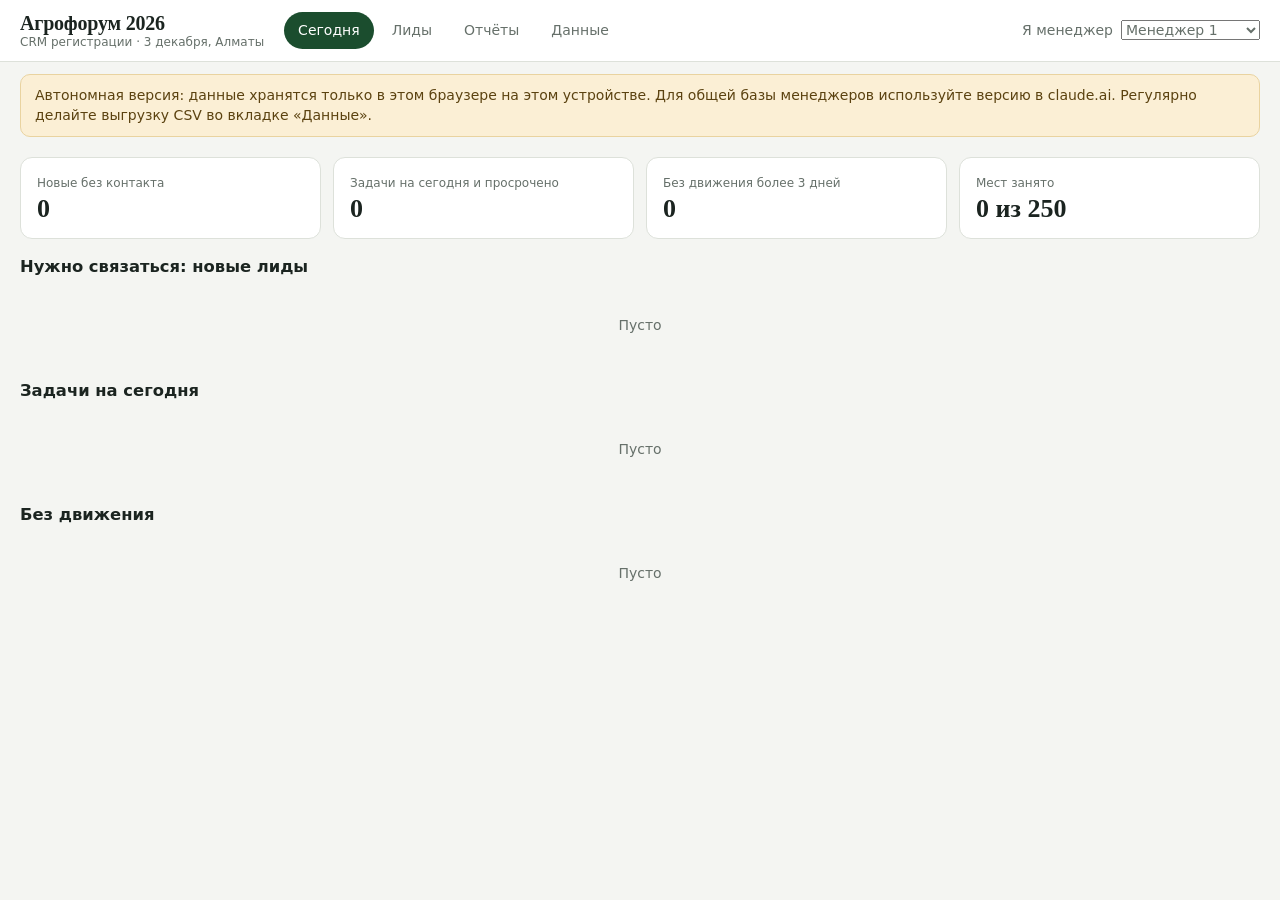
==== crm/index.html @ 7323b0e5 "Create index.html" ====
<!DOCTYPE html>
<html lang="ru">
<head>
<meta charset="utf-8">
<meta name="viewport" content="width=device-width, initial-scale=1">
<title>Агрофорум CRM</title>
<style>
/* Layout idea: top bar with tabs, one working area; lead card slides in from the right. */
:root{
  --bg:#F4F5F2; --card:#FFFFFF; --ink:#1B2420; --mute:#66706A; --line:#DDE1DA;
  --accent:#1B4D2E; --accent-ink:#FFFFFF; --soft:#E6EEE8;
  --good:#2E7D4F; --warn:#B7791F; --bad:#B3402F; --info:#2D5E8C;
  --f-body:"IBM Plex Sans",system-ui,-apple-system,"Segoe UI",sans-serif; --f-head:"Fraunces",Georgia,serif;
}
@media (prefers-color-scheme:dark){:root:not([data-theme="light"]){
  --bg:#121715; --card:#1A211E; --ink:#E7ECE8; --mute:#9AA59E; --line:#2B3430; --accent:#5DB07F; --accent-ink:#0E1A13; --soft:#22302A;
  --good:#6CC28E; --warn:#E0A94D; --bad:#E27D6D; --info:#7BB2E0; color-scheme:dark}}
:root[data-theme="dark"]{
  --bg:#121715; --card:#1A211E; --ink:#E7ECE8; --mute:#9AA59E; --line:#2B3430; --accent:#5DB07F; --accent-ink:#0E1A13; --soft:#22302A;
  --good:#6CC28E; --warn:#E0A94D; --bad:#E27D6D; --info:#7BB2E0; color-scheme:dark}
*{box-sizing:border-box}
html,body{margin:0;height:100%}
body{background:var(--bg);color:var(--ink);font:14px/1.45 var(--f-body);font-variant-numeric:tabular-nums}
h1,h2,h3{margin:0;font-weight:600;text-wrap:balance}
button,input,select,textarea{font:inherit;color:inherit}
.top{display:flex;flex-wrap:wrap;align-items:center;gap:12px 20px;padding:12px 20px;background:var(--card);border-bottom:1px solid var(--line);position:sticky;top:0;z-index:5}
.brand{font:600 20px var(--f-head);letter-spacing:-.01em}
.brand small{display:block;font:400 12px var(--f-body);color:var(--mute);letter-spacing:0}
.tabs{display:flex;gap:4px;flex-wrap:wrap}
.tab{border:0;background:transparent;padding:8px 14px;border-radius:999px;cursor:pointer;color:var(--mute);font-weight:500}
.tab[aria-selected="true"]{background:var(--accent);color:var(--accent-ink)}
.tab:focus-visible,.btn:focus-visible,input:focus-visible,select:focus-visible,textarea:focus-visible{outline:2px solid var(--info);outline-offset:2px}
.me{margin-left:auto;display:flex;align-items:center;gap:8px;color:var(--mute)}
main{padding:20px;max-width:1280px;margin:0 auto}
.banner{margin:12px 20px 0;padding:10px 14px;border-radius:10px;background:#FBEFD5;color:#5B4210;border:1px solid #E9D3A0}
.grid{display:grid;gap:12px}
.kpis{grid-template-columns:repeat(auto-fit,minmax(150px,1fr))}
.kpi,.panel{background:var(--card);border:1px solid var(--line);border-radius:12px;padding:14px 16px}
.kpi b{display:block;font:600 26px var(--f-head);margin-top:2px}
.kpi span{color:var(--mute);font-size:12px}
.panel h3{font-size:15px;margin-bottom:10px}
.cols2{grid-template-columns:repeat(auto-fit,minmax(320px,1fr))}
.bar{display:grid;grid-template-columns:minmax(90px,150px) 1fr auto;align-items:center;gap:8px;margin:5px 0;font-size:13px}
.bar i{display:block;height:10px;border-radius:5px;background:var(--accent);min-width:2px}
.bar .t{height:10px;border-radius:5px;background:var(--soft)}
.bar em{font-style:normal;text-align:right;color:var(--mute)}
.toolbar{display:flex;flex-wrap:wrap;gap:8px;margin-bottom:12px;align-items:center}
.toolbar input,.toolbar select,.f input,.f select,.f textarea{padding:8px 10px;border:1px solid var(--line);border-radius:8px;background:var(--card)}
.toolbar input[type=search]{min-width:220px;flex:1}
.btn{padding:8px 14px;border-radius:8px;border:1px solid var(--line);background:var(--card);cursor:pointer;font-weight:500}
.btn.p{background:var(--accent);color:var(--accent-ink);border-color:var(--accent)}
.btn.d{color:var(--bad)}
.btn:disabled{opacity:.5;cursor:default}
.tw{overflow-x:auto;border:1px solid var(--line);border-radius:12px;background:var(--card)}
table{border-collapse:collapse;width:100%;min-width:900px}
th,td{padding:9px 12px;text-align:left;border-bottom:1px solid var(--line);white-space:nowrap}
th{font-size:12px;color:var(--mute);font-weight:500;background:var(--bg);position:sticky;top:0}
tbody tr{cursor:pointer}
tbody tr:hover{background:var(--soft)}
tbody tr:last-child td{border-bottom:0}
.pill{display:inline-block;padding:2px 10px;border-radius:999px;font-size:12px;font-weight:500;background:var(--soft);border-left:4px solid var(--mute)}
.s-new{border-color:var(--info)}.s-contacted,.s-talking{border-color:var(--warn)}.s-nocontact{border-color:var(--bad)}.s-invoiced{border-color:var(--warn)}.s-paid,.s-confirmed{border-color:var(--good)}.s-declined{border-color:var(--mute);opacity:.7}
.late{color:var(--bad);font-weight:600}
.empty{padding:28px;text-align:center;color:var(--mute)}
.drawer{position:fixed;inset:0 0 0 auto;width:min(960px,100%);background:var(--bg);border-left:1px solid var(--line);box-shadow:-8px 0 30px rgba(0,0,0,.18);z-index:20;overflow:auto;transform:translateX(100%);visibility:hidden;transition:transform .2s,visibility .2s}
.drawer.open{transform:none;visibility:visible}
@media (prefers-reduced-motion:reduce){.drawer{transition:none}}
.dh{display:flex;gap:12px;align-items:flex-start;padding:16px 20px;background:var(--card);border-bottom:1px solid var(--line);position:sticky;top:0;z-index:1}
.dh h2{font:600 22px var(--f-head);flex:1}
.db{display:grid;grid-template-columns:minmax(280px,1fr) minmax(300px,1.2fr);gap:16px;padding:16px 20px}
@media(max-width:760px){.db{grid-template-columns:1fr}.top{padding:10px 14px}main{padding:14px}}
.f{display:grid;gap:10px}
.f label{display:grid;gap:3px;font-size:12px;color:var(--mute)}
.f input,.f select,.f textarea{width:100%;color:var(--ink)}
.f .r2{display:grid;grid-template-columns:1fr 1fr;gap:10px}
.tl{display:grid;gap:8px;margin-top:10px}
.ev{background:var(--card);border:1px solid var(--line);border-radius:10px;padding:8px 12px;border-left:4px solid var(--mute)}
.ev.call{border-left-color:var(--info)}.ev.msg{border-left-color:var(--good)}.ev.note{border-left-color:var(--warn)}
.ev small{color:var(--mute);display:block}
.ev p{margin:2px 0 0;white-space:pre-wrap}
.tabs2{display:flex;gap:6px;margin-bottom:8px}
.tabs2 .btn[aria-pressed="true"]{background:var(--soft);border-color:var(--accent)}
.hint{color:var(--mute);font-size:12px}
.scrim{position:fixed;inset:0;background:rgba(0,0,0,.35);z-index:15;display:none}
.scrim.on{display:block}
.toast{position:fixed;left:50%;bottom:20px;transform:translateX(-50%);background:var(--ink);color:var(--bg);padding:10px 16px;border-radius:10px;z-index:30;display:none}
.toast.on{display:block}
textarea.paste{width:100%;min-height:110px;padding:10px;border:1px dashed var(--line);border-radius:10px;background:var(--card)}
.dz{border:2px dashed var(--line);border-radius:12px;padding:18px;text-align:center;color:var(--mute)}
.dz.over{border-color:var(--accent);background:var(--soft)}
a{color:var(--info)}
</style>
</head>
<body>
<header class="top">
  <div class="brand">Агрофорум 2026<small>CRM регистрации · 3 декабря, Алматы</small></div>
  <nav class="tabs" role="tablist" id="tabs">
    <button class="tab" role="tab" data-t="today">Сегодня</button>
    <button class="tab" role="tab" data-t="leads">Лиды</button>
    <button class="tab" role="tab" data-t="reports">Отчёты</button>
    <button class="tab" role="tab" data-t="data">Данные</button>
  </nav>
  <div class="me"><label for="mgr">Я менеджер</label><select id="mgr"></select></div>
</header>
<div id="banner"></div>
<main id="view"></main>

<div class="scrim" id="scrim"></div>
<aside class="drawer" id="drawer" aria-label="Карточка лида"></aside>
<div class="toast" id="toast" role="status"></div>

<script>
/* ---------- справочники (взяты с формы регистрации сайта) ---------- */
const STATUS=[["new","Новый"],["contacted","Связались"],["nocontact","Недозвон"],["talking","Переписка"],["invoiced","Ожидает оплаты"],["paid","Оплачено"],["confirmed","Подтверждён"],["declined","Отказ"]];
const SN=Object.fromEntries(STATUS);
const PACK=[["Қатысушы",5000],["Кешкі ас",30000],["Көрме",100000],["Спикер",150000]];
const PRICE=Object.fromEntries(PACK);
const REGION=["Алматинская область","Жетысуская область","Жамбылская область","Туркестанская область","г. Алматы","Другой регион"];
const SPHERE=["Животноводство","Растениеводство","Рыбоводство","Коневодство","Вода и пастбища","Переработка и экспорт","Наука и образование","Инвестиции","Другое"];
const LANG=["Казахский","Русский","Китайский","Узбекский","Кыргызский","Английский","Турецкий","Корейский"];
const SOURCE=["Сайт (форма)","WhatsApp","Звонок","Соцсети","Рекомендация","Вручную"];
const CALLRES=["Дозвонились","Недозвон","Занято","Перезвонить","Номер неверный"];
const CHANNEL=["WhatsApp","Telegram","SMS","Email","Другое"];
const SEATS=250;
const FINAL=["paid","confirmed","declined"];

/* ---------- состояние и хранилище ---------- */
const S={leads:[],calls:[],msgs:[],tab:"today",f:{q:"",status:"",region:"",sphere:"",pack:""},open:null,range:"all",mem:false};
let DB=null;
const $=s=>document.querySelector(s);
const esc=v=>String(v==null?"":v).replace(/[&<>"']/g,c=>({"&":"&amp;","<":"&lt;",">":"&gt;",'"':"&quot;","'":"&#39;"}[c]));
const uid=()=>Date.now().toString(36)+Math.random().toString(36).slice(2,6);
const today=()=>new Date().toISOString().slice(0,10);
const fmtD=t=>t?new Date(t).toLocaleDateString("ru-RU"):"";
const fmtDT=t=>t?new Date(t).toLocaleString("ru-RU",{day:"2-digit",month:"2-digit",hour:"2-digit",minute:"2-digit"}):"";
const money=n=>(n||0).toLocaleString("ru-RU")+" ₸";
const digits=p=>String(p||"").replace(/\D/g,"").replace(/^8(\d{10})$/,"7$1");
function toast(m){const t=$("#toast");t.textContent=m;t.classList.add("on");clearTimeout(toast.h);toast.h=setTimeout(()=>t.classList.remove("on"),2600)}
function norm(d){return d&&typeof d.data==="function"?Object.assign({},d.data(),{id:d.id}):d}
function rowsOf(s){
  if(!s)return[];
  if(Array.isArray(s))return s.map(norm);
  if(s.docs)return s.docs.map(norm);
  if(typeof s.forEach==="function"){const a=[];s.forEach(d=>a.push(norm(d)));return a}
  return Object.entries(s).map(([k,v])=>Object.assign({id:k},v));
}
const store={
  async set(col,obj){ if(DB){await DB.collection(col).doc(obj.id).set(obj)} else {upsertLocal(col,obj)} },
  async del(col,id){ if(DB){await DB.collection(col).doc(id).delete()} else {S[colKey(col)]=S[colKey(col)].filter(x=>x.id!==id); saveLocal(); render()} }
};
const colKey=c=>({leads:"leads",calls:"calls",messages:"msgs"}[c]);
function saveLocal(){try{localStorage.setItem('agf-crm',JSON.stringify({leads:S.leads,calls:S.calls,msgs:S.msgs}))}catch(e){}}
function loadLocal(){try{const d=JSON.parse(localStorage.getItem('agf-crm')||'null');if(d){S.leads=d.leads||[];S.calls=d.calls||[];S.msgs=d.msgs||[]}}catch(e){}}
function upsertLocal(col,o){const k=colKey(col);const i=S[k].findIndex(x=>x.id===o.id);if(i<0)S[k].push(o);else S[k][i]=o;saveLocal();render()}
function sub(col,key){
  DB.collection(col).onSnapshot(snap=>{S[key]=rowsOf(snap);render()},err=>{console.error(err);toast("Ошибка чтения: "+col)});
}
async function boot(){
  fillMgr();
  let db=null;
  try{ if(typeof claude!=="undefined"){ db=await Promise.race([claude.use("db"),new Promise(r=>setTimeout(()=>r(null),10000))]) } }catch(e){db=null}
  if(db){DB=db;sub("leads","leads");sub("calls","calls");sub("messages","msgs")}
  else{S.mem=true;loadLocal();$("#banner").innerHTML='<div class="banner">Автономная версия: данные хранятся только в этом браузере на этом устройстве. Для общей базы менеджеров используйте версию в claude.ai. Регулярно делайте выгрузку CSV во вкладке «Данные».</div>'}
  render();
}
function fillMgr(){
  const list=["Менеджер 1","Менеджер 2","Менеджер 3","Администратор"];
  let cur="";try{cur=localStorage.getItem("agf-mgr")||""}catch(e){}
  $("#mgr").innerHTML=list.map(m=>`<option${m===cur?" selected":""}>${m}</option>`).join("");
  $("#mgr").onchange=()=>{try{localStorage.setItem("agf-mgr",$("#mgr").value)}catch(e){}};
}
const me=()=>$("#mgr").value;

/* ---------- вычисления ---------- */
const byId=id=>S.leads.find(l=>l.id===id);
const inRange=t=>{if(S.range==="all")return true;const d=(Date.now()-t)/864e5;return d<=Number(S.range)};
function lastContact(id){const a=[...S.calls.filter(c=>c.leadId===id),...S.msgs.filter(m=>m.leadId===id)].map(x=>x.ts||0);return a.length?Math.max(...a):0}
function filtered(){
  const f=S.f,q=f.q.trim().toLowerCase(),qd=q.replace(/\D/g,"");
  return S.leads.filter(l=>(!f.status||l.status===f.status)&&(!f.region||l.region===f.region)&&(!f.sphere||l.sphere===f.sphere)&&(!f.pack||l.pack===f.pack)
   &&(!q||[l.fio,l.phone,l.product,l.region,l.sphere,l.manager].join(" ").toLowerCase().includes(q)||(qd.length>=3&&digits(l.phone).includes(qd)))).sort((a,b)=>(b.created||0)-(a.created||0));
}
function counts(list,key){const m={};list.forEach(l=>{const k=l[key]||"Не указано";m[k]=(m[k]||0)+1});return Object.entries(m).sort((a,b)=>b[1]-a[1])}
function bars(rows,total,fmt){
  if(!rows.length)return'<div class="hint">Нет данных</div>';
  const mx=Math.max(...rows.map(r=>r[1]),1);
  return rows.map(([k,v,extra])=>`<div class="bar"><span>${esc(k)}</span><div class="t"><i style="width:${Math.max(2,v/mx*100)}%"></i></div><em style="white-space:nowrap">${fmt?fmt(v,extra):v}</em></div>`).join("");
}

/* ---------- отрисовка ---------- */
function render(){
  document.querySelectorAll(".tab").forEach(b=>b.setAttribute("aria-selected",b.dataset.t===S.tab));
  const v=$("#view");
  if(S.tab==="today")v.innerHTML=viewToday();
  else if(S.tab==="leads")v.innerHTML=viewLeads();
  else if(S.tab==="reports")v.innerHTML=viewReports();
  else v.innerHTML=viewData();
  bindView();
  if(S.open&&!S.draft){const l=byId(S.open);if(!l)closeDrawer();else refreshDrawer()}
}
const pill=s=>`<span class="pill s-${s}">${esc(SN[s]||s)}</span>`;

function viewToday(){
  const t=today(),act=S.leads.filter(l=>!FINAL.includes(l.status));
  const due=act.filter(l=>l.next&&l.next<=t).sort((a,b)=>a.next.localeCompare(b.next));
  const fresh=S.leads.filter(l=>l.status==="new"&&!lastContact(l.id)).sort((a,b)=>(a.created||0)-(b.created||0));
  const stale=act.filter(l=>!l.next&&l.status!=="new"&&(Date.now()-(lastContact(l.id)||l.created||0))>3*864e5);
  const row=(l,extra)=>`<tr data-id="${l.id}"><td>${esc(l.fio)}</td><td>${esc(l.phone)}</td><td>${esc(l.region||"")}</td><td>${pill(l.status)}</td><td>${extra}</td></tr>`;
  const tbl=(rows,ex)=>rows.length?`<div class="tw"><table><thead><tr><th>ФИО</th><th>Телефон</th><th>Регион</th><th>Статус</th><th>Что сделать</th></tr></thead><tbody>${rows.map(l=>row(l,ex(l))).join("")}</tbody></table></div>`:'<div class="empty">Пусто</div>';
  const seats=S.leads.filter(l=>["paid","confirmed"].includes(l.status)).length;
  return `<div class="grid kpis" style="margin-bottom:16px">
    <div class="kpi"><span>Новые без контакта</span><b>${fresh.length}</b></div>
    <div class="kpi"><span>Задачи на сегодня и просрочено</span><b>${due.length}</b></div>
    <div class="kpi"><span>Без движения более 3 дней</span><b>${stale.length}</b></div>
    <div class="kpi"><span>Мест занято</span><b>${seats} из ${SEATS}</b></div></div>
    <h3 style="margin:16px 0 8px">Нужно связаться: новые лиды</h3>${tbl(fresh,l=>`Первый звонок (с ${fmtD(l.created)})`)}
    <h3 style="margin:16px 0 8px">Задачи на сегодня</h3>${tbl(due,l=>`<span class="${l.next<t?"late":""}">${fmtD(l.next)}</span> ${esc(l.nextNote||"")}`)}
    <h3 style="margin:16px 0 8px">Без движения</h3>${tbl(stale,l=>"Нет следующего шага")}`;
}
function viewLeads(){
  const list=filtered(),f=S.f;
  const opt=(arr,cur,ph)=>`<option value="">${ph}</option>`+arr.map(x=>{const v=Array.isArray(x)?x[0]:x,t=Array.isArray(x)?x[1]:x;return`<option value="${esc(v)}"${cur===v?" selected":""}>${esc(t)}</option>`}).join("");
  return `<div class="toolbar">
   <input type="search" id="q" placeholder="Поиск: ФИО, телефон, продукт" value="${esc(f.q)}" aria-label="Поиск">
   <select data-f="status" aria-label="Статус">${opt(STATUS,f.status,"Все статусы")}</select>
   <select data-f="region" aria-label="Регион">${opt(REGION,f.region,"Все регионы")}</select>
   <select data-f="sphere" aria-label="Направление">${opt(SPHERE,f.sphere,"Все направления")}</select>
   <select data-f="pack" aria-label="Пакет">${opt(PACK.map(p=>p[0]),f.pack,"Все пакеты")}</select>
   <button class="btn p" id="addLead">+ Новый лид</button></div>
   <div class="hint" style="margin-bottom:8px">Показано ${list.length} из ${S.leads.length}</div>
   <div class="tw"><table><thead><tr><th>Дата</th><th>ФИО</th><th>Телефон</th><th>Регион</th><th>Направление</th><th>Пакет</th><th>Статус</th><th>Менеджер</th><th>Следующий шаг</th></tr></thead><tbody>
   ${list.map(l=>`<tr data-id="${l.id}"><td>${fmtD(l.created)}</td><td>${esc(l.fio)}</td><td>${esc(l.phone)}</td><td>${esc(l.region||"")}</td><td>${esc(l.sphere||"")}</td><td>${esc(l.pack||"")}</td><td>${pill(l.status)}</td><td>${esc(l.manager||"")}</td><td>${l.next?`<span class="${l.next<today()&&!FINAL.includes(l.status)?"late":""}">${fmtD(l.next)}</span>`:""}</td></tr>`).join("")}
   </tbody></table>${list.length?"":'<div class="empty">Лидов нет. Добавьте вручную или импортируйте таблицу во вкладке «Данные».</div>'}</div>`;
}
function viewReports(){
  const L=S.leads.filter(l=>inRange(l.created||0));
  const paid=L.filter(l=>["paid","confirmed"].includes(l.status));
  const revenue=paid.reduce((s,l)=>s+(Number(l.amount)||PRICE[l.pack]||0),0);
  const C=S.calls.filter(c=>inRange(c.ts||0)),M=S.msgs.filter(m=>inRange(m.ts||0));
  const reached=C.filter(c=>c.result==="Дозвонились").length;
  const conv=L.length?Math.round(paid.length/L.length*100):0;
  const stat=STATUS.map(([k,n])=>[n,L.filter(l=>l.status===k).length]);
  const pk=PACK.map(([n,p])=>{const a=L.filter(l=>l.pack===n),pd=a.filter(l=>["paid","confirmed"].includes(l.status));return[n,a.length,pd.length+" опл. · "+money(pd.reduce((s,l)=>s+(Number(l.amount)||p),0))]});
  const days=[];for(let i=13;i>=0;i--){const d=new Date(Date.now()-i*864e5).toISOString().slice(0,10);days.push([d.slice(5),S.leads.filter(l=>new Date(l.created||0).toISOString().slice(0,10)===d).length])}
  const mgrs=[...new Set([...S.leads.map(l=>l.manager),...S.calls.map(c=>c.manager),...S.msgs.map(m=>m.manager)].filter(Boolean))];
  const mrow=mgrs.map(m=>`<tr><td>${esc(m)}</td><td>${L.filter(l=>l.manager===m).length}</td><td>${C.filter(c=>c.manager===m).length}</td><td>${C.filter(c=>c.manager===m&&c.result==="Дозвонились").length}</td><td>${M.filter(x=>x.manager===m).length}</td><td>${paid.filter(l=>l.manager===m).length}</td></tr>`).join("");
  const ranges=[["all","Всё время"],["30","30 дней"],["7","7 дней"]];
  return `<div class="toolbar"><div class="tabs2" id="rng">${ranges.map(([k,t])=>`<button class="btn" data-r="${k}" aria-pressed="${S.range===k}">${t}</button>`).join("")}</div>
    <button class="btn" id="expRep">Скопировать сводку</button></div>
   <div class="grid kpis" style="margin-bottom:12px">
    <div class="kpi"><span>Лидов</span><b>${L.length}</b></div>
    <div class="kpi"><span>Оплатили</span><b>${paid.length}</b></div>
    <div class="kpi"><span>Конверсия</span><b>${conv}%</b></div>
    <div class="kpi"><span>Выручка</span><b>${money(revenue)}</b></div>
    <div class="kpi"><span>Мест занято</span><b>${S.leads.filter(l=>["paid","confirmed"].includes(l.status)).length}/${SEATS}</b></div>
    <div class="kpi"><span>Звонков (дозвон)</span><b>${C.length} (${reached})</b></div>
    <div class="kpi"><span>Сообщений</span><b>${M.length}</b></div></div>
   <div class="grid cols2">
    <div class="panel"><h3>Воронка по статусам</h3>${bars(stat)}</div>
    <div class="panel"><h3>Пакеты участия</h3>${bars(pk,0,(v,x)=>v+" · "+x)}</div>
    <div class="panel"><h3>Регионы</h3>${bars(counts(L,"region"))}</div>
    <div class="panel"><h3>Направления деятельности</h3>${bars(counts(L,"sphere"))}</div>
    <div class="panel"><h3>Язык перевода (для переводчиков)</h3>${bars(counts(L,"lang"))}</div>
    <div class="panel"><h3>Новые лиды за 14 дней</h3>${bars(days)}</div>
    <div class="panel"><h3>Источники</h3>${bars(counts(L,"source"))}</div>
    <div class="panel"><h3>Менеджеры</h3>${mgrs.length?`<div class="tw"><table style="min-width:0"><thead><tr><th>Менеджер</th><th>Лиды</th><th>Звонки</th><th>Дозвон</th><th>Сообщ.</th><th>Оплат</th></tr></thead><tbody>${mrow}</tbody></table></div>`:'<div class="hint">Нет данных</div>'}</div>
   </div>`;
}
function viewData(){
  return `<div class="grid cols2">
   <div class="panel"><h3>Импорт лидов из таблицы</h3>
    <p class="hint">Файл CSV из Google Таблицы с заявками сайта (Файл, Скачать, CSV). Колонки находятся по названиям: ФИО или имя, телефон, регион, сфера или направление, пакет, язык, продукт, вопрос. Лиды с уже существующим телефоном пропускаются.</p>
    <div class="dz" id="dz">Перетащите CSV сюда или <label style="color:var(--info);cursor:pointer"><input type="file" id="file" accept=".csv,text/csv,.txt" hidden>выберите файл</label></div>
    <p class="hint">Или вставьте строки таблицы вместе с заголовком:</p>
    <textarea class="paste" id="paste" aria-label="Вставка таблицы"></textarea>
    <p><button class="btn p" id="doPaste">Импортировать вставленное</button></p></div>
   <div class="panel"><h3>Выгрузка</h3>
    <p class="hint">Файлы открываются в Excel и Google Таблицах.</p>
    <p><button class="btn" data-x="leads">Лиды (CSV)</button> <button class="btn" data-x="calls">Звонки (CSV)</button> <button class="btn" data-x="messages">Переписка (CSV)</button></p>
    <h3 style="margin-top:18px">Демо-данные</h3>
    <p class="hint">Примеры для знакомства с CRM. Помечены как демо.</p>
    <p><button class="btn d" id="delDemo">Удалить демо-лиды и их историю</button></p>
    <h3 style="margin-top:18px">Как заявки попадают сюда</h3>
    <p class="hint">Форма сайта пишет в Google Таблицу. Пока автоматической связи нет: выгружайте таблицу в CSV и импортируйте здесь. Дубли по телефону отсекаются, поэтому импорт можно повторять.</p></div></div>`;
}

/* ---------- события ---------- */
function bindView(){
  document.querySelectorAll("#view tbody tr[data-id]").forEach(r=>r.onclick=()=>openLead(r.dataset.id));
  const q=$("#q");if(q)q.oninput=e=>{S.f.q=e.target.value;const p=e.target.selectionStart;render();const n=$("#q");n.focus();n.setSelectionRange(p,p)};
  document.querySelectorAll("[data-f]").forEach(s=>s.onchange=e=>{S.f[s.dataset.f]=e.target.value;render()});
  const a=$("#addLead");if(a)a.onclick=newLead;
  document.querySelectorAll("[data-r]").forEach(b=>b.onclick=()=>{S.range=b.dataset.r;render()});
  const er=$("#expRep");if(er)er.onclick=copyReport;
  const file=$("#file");if(file)file.onchange=e=>readFile(e.target.files[0]);
  const dz=$("#dz");if(dz){dz.ondragover=e=>{e.preventDefault();dz.classList.add("over")};dz.ondragleave=()=>dz.classList.remove("over");dz.ondrop=e=>{e.preventDefault();dz.classList.remove("over");readFile(e.dataTransfer.files[0])}}
  const dp=$("#doPaste");if(dp)dp.onclick=()=>importText($("#paste").value);
  document.querySelectorAll("[data-x]").forEach(b=>b.onclick=()=>exportCsv(b.dataset.x));
  const dd=$("#delDemo");if(dd)dd.onclick=delDemo;
}
$("#tabs").onclick=e=>{const b=e.target.closest(".tab");if(b){S.tab=b.dataset.t;render()}};
$("#scrim").onclick=closeDrawer;
document.addEventListener("keydown",e=>{if(e.key==="Escape"&&S.open)closeDrawer()});

/* ---------- карточка лида ---------- */
function blank(){return{id:uid(),fio:"",phone:"",region:"",sphere:"",product:"",pack:"Қатысушы",lang:"Русский",question:"",source:"Вручную",status:"new",manager:me(),amount:"",next:"",nextNote:"",created:Date.now()}}
function newLead(){const l=blank();S.open=l.id;S.draft=l;drawerRender()}
function openLead(id){S.open=id;S.draft=null;drawerRender()}
function closeDrawer(){S.open=null;S.draft=null;$("#drawer").classList.remove("open");$("#scrim").classList.remove("on");$("#drawer").innerHTML=""}
function cur(){return S.draft||byId(S.open)}
const sel=(arr,v,id,blankOpt)=>`<select id="${id}">${blankOpt?'<option value="">—</option>':""}${arr.map(x=>{const a=Array.isArray(x)?x:[x,x];return`<option value="${esc(a[0])}"${a[0]===v?" selected":""}>${esc(a[1])}</option>`}).join("")}</select>`;
function tlHtml(l){
  const ev=[...S.calls.filter(c=>c.leadId===l.id).map(c=>({t:c.ts,k:"call",c})),...S.msgs.filter(m=>m.leadId===l.id).map(m=>({t:m.ts,k:m.channel==="Заметка"?"note":"msg",c:m}))].sort((a,b)=>b.t-a.t);
  return `${ev.length?ev.map(x=>x.k==="call"?`<div class="ev call"><small>${fmtDT(x.t)} · Звонок ${x.c.dir==="in"?"входящий":"исходящий"} · ${esc(x.c.manager||"")}</small><b>${esc(x.c.result)}</b>${x.c.mins?` · ${esc(x.c.mins)} мин`:""}${x.c.note?`<p>${esc(x.c.note)}</p>`:""}</div>`
    :`<div class="ev ${x.k}"><small>${fmtDT(x.t)} · ${esc(x.c.channel)}${x.k==="msg"?(x.c.dir==="in"?" · от клиента":" · клиенту"):""} · ${esc(x.c.manager||"")}</small><p>${esc(x.c.text)}</p></div>`).join(""):'<div class="empty">Контактов ещё не было</div>'}`;
}
function refreshDrawer(){const l=cur(),t=$("#tl");if(!l||!t)return;t.innerHTML=tlHtml(l)}
function drawerRender(keepScroll){
  const l=cur();if(!l){return closeDrawer()}
  const d=$("#drawer"),isNew=!!S.draft;
  const keep=keepScroll?d.scrollTop:0;
  const wa=digits(l.phone);
  const ev=[...S.calls.filter(c=>c.leadId===l.id).map(c=>({t:c.ts,k:"call",c})),...S.msgs.filter(m=>m.leadId===l.id).map(m=>({t:m.ts,k:m.channel==="Заметка"?"note":"msg",c:m}))].sort((a,b)=>b.t-a.t);
  const dup=isNew&&l.phone&&S.leads.some(x=>digits(x.phone)===digits(l.phone));
  d.innerHTML=`<div class="dh"><h2>${isNew?"Новый лид":esc(l.fio||"Без имени")}</h2>${isNew?"":pill(l.status)}<button class="btn" id="dClose" aria-label="Закрыть">Закрыть</button></div>
  <div class="db"><section class="f" aria-label="Данные лида">
   <label>ФИО<input id="fio" value="${esc(l.fio)}"></label>
   <label>Телефон / WhatsApp<input id="phone" value="${esc(l.phone)}" inputmode="tel"></label>
   ${wa?`<div class="hint">Написать: <a href="https://wa.me/${wa}" target="_blank" rel="noopener">WhatsApp ${esc(l.phone)}</a>${dup?' · <b class="late">Такой телефон уже есть</b>':""}</div>`:""}
   <div class="r2"><label>Регион${sel(REGION,l.region,"region",1)}</label><label>Направление деятельности${sel(SPHERE,l.sphere,"sphere",1)}</label></div>
   <label>Описание продукта<textarea id="product" rows="3">${esc(l.product)}</textarea></label>
   <div class="r2"><label>Пакет${sel(PACK.map(p=>[p[0],p[0]+" · "+money(p[1])]),l.pack,"pack")}</label><label>Язык перевода${sel(LANG,l.lang,"lang")}</label></div>
   <label>Вопрос учёным<textarea id="question" rows="2">${esc(l.question)}</textarea></label>
   <div class="r2"><label>Статус${sel(STATUS,l.status,"status")}</label><label>Менеджер<input id="manager" value="${esc(l.manager)}"></label></div>
   <div class="r2"><label>Сумма оплаты, ₸<input id="amount" inputmode="numeric" value="${esc(l.amount)}" placeholder="${PRICE[l.pack]||""}"></label><label>Источник${sel(SOURCE,l.source,"source")}</label></div>
   <div class="r2"><label>Следующий шаг: дата<input id="next" type="date" value="${esc(l.next)}"></label><label>Что сделать<input id="nextNote" value="${esc(l.nextNote)}"></label></div>
   <div style="display:flex;gap:8px;flex-wrap:wrap"><button class="btn p" id="save">${isNew?"Создать лид":"Сохранить"}</button>${isNew?"":'<button class="btn d" id="del">Удалить лид</button>'}</div>
  </section>
  <section aria-label="История общения">${isNew?'<div class="empty">Сначала создайте лид. Затем здесь появятся звонки и переписка.</div>':`
   <div class="tabs2"><button class="btn" data-lg="call" aria-pressed="true">Звонок</button><button class="btn" data-lg="msg" aria-pressed="false">Сообщение</button><button class="btn" data-lg="note" aria-pressed="false">Заметка</button></div>
   <div class="f" id="logform"></div>
   <div class="tl" id="tl">${tlHtml(l)}</div>`}
  </section></div>`;
  d.classList.add("open");$("#scrim").classList.add("on");d.scrollTop=keep;
  $("#dClose").onclick=closeDrawer;
  $("#save").onclick=saveLead;
  const del=$("#del");if(del)del.onclick=async()=>{if(!del.dataset.sure){del.dataset.sure=1;del.textContent="Нажмите ещё раз для удаления";return}
    await Promise.all([...S.calls.filter(c=>c.leadId===l.id).map(c=>store.del("calls",c.id)),...S.msgs.filter(m=>m.leadId===l.id).map(m=>store.del("messages",m.id)),store.del("leads",l.id)]);closeDrawer();toast("Лид удалён")};
  if(isNew){$("#phone").oninput=()=>{S.draft.phone=$("#phone").value}}
  d.querySelectorAll("[data-lg]").forEach(b=>b.onclick=()=>{S.lg=b.dataset.lg;logForm()});
  if(!isNew)logForm();
}
function logForm(){
  const k=S.lg||"call",box=$("#logform");if(!box)return;
  document.querySelectorAll("[data-lg]").forEach(b=>b.setAttribute("aria-pressed",b.dataset.lg===k));
  if(k==="call")box.innerHTML=`<div class="r2"><label>Направление<select id="cdir"><option value="out">Исходящий</option><option value="in">Входящий</option></select></label><label>Результат${sel(CALLRES,"Дозвонились","cres")}</label></div>
   <div class="r2"><label>Минут<input id="cmin" inputmode="numeric"></label><label>Новый статус${sel(STATUS,cur().status,"cst")}</label></div>
   <label>Что обсудили<textarea id="cnote" rows="2"></textarea></label><button class="btn p" id="logGo">Записать звонок</button>`;
  else if(k==="msg")box.innerHTML=`<div class="r2"><label>Канал${sel(CHANNEL,"WhatsApp","mch")}</label><label>Кто написал<select id="mdir"><option value="out">Мы клиенту</option><option value="in">Клиент нам</option></select></label></div>
   <label>Текст сообщения<textarea id="mtext" rows="3"></textarea></label><button class="btn p" id="logGo">Записать сообщение</button>`;
  else box.innerHTML=`<label>Заметка<textarea id="mtext" rows="3"></textarea></label><button class="btn p" id="logGo">Добавить заметку</button>`;
  $("#logGo").onclick=()=>addLog(k);
}
async function addLog(k){
  const l=cur(),ts=Date.now();
  if(k==="call"){
    const rec={id:uid(),leadId:l.id,ts,dir:$("#cdir").value,result:$("#cres").value,mins:$("#cmin").value.trim(),note:$("#cnote").value.trim(),manager:me()};
    await store.set("calls",rec);
    const st=$("#cst").value;let patch={};
    if(st!==l.status)patch.status=st;
    else if(rec.result==="Недозвон"&&l.status==="new")patch.status="nocontact";
    else if(rec.result==="Дозвонились"&&["new","nocontact"].includes(l.status))patch.status="contacted";
    if(Object.keys(patch).length)await store.set("leads",Object.assign({},l,patch,{updated:ts}));
    toast("Звонок записан");setTimeout(()=>drawerRender(true),50);
  }else{
    const text=$("#mtext").value.trim();if(!text)return toast("Введите текст");
    await store.set("messages",{id:uid(),leadId:l.id,ts,channel:k==="note"?"Заметка":$("#mch").value,dir:k==="note"?"out":$("#mdir").value,text,manager:me()});
    if(k==="msg"&&l.status==="new")await store.set("leads",Object.assign({},l,{status:"talking",updated:ts}));
    toast(k==="note"?"Заметка добавлена":"Сообщение записано");setTimeout(()=>drawerRender(true),50);
  }
}
async function saveLead(){
  const l=cur(),g=id=>$("#"+id).value.trim();
  const o=Object.assign({},l,{fio:g("fio"),phone:g("phone"),region:$("#region").value,sphere:$("#sphere").value,product:g("product"),pack:$("#pack").value,lang:$("#lang").value,question:g("question"),status:$("#status").value,manager:g("manager"),amount:g("amount").replace(/\s/g,""),source:$("#source").value,next:$("#next").value,nextNote:g("nextNote"),updated:Date.now()});
  if(!o.fio)return toast("Укажите ФИО");
  if(!o.phone)return toast("Укажите телефон");
  if(S.draft&&S.leads.some(x=>digits(x.phone)===digits(o.phone))&&!confirm_("Лид с таким телефоном уже есть. Создать ещё один?"))return;
  await store.set("leads",o);
  if(S.draft){S.draft=null;S.open=o.id}
  toast("Сохранено");drawerRender();
}
let askedDup=false;
function confirm_(m){if(askedDup){askedDup=false;return true}askedDup=true;toast(m+" Нажмите «Создать лид» ещё раз.");return false}

/* ---------- импорт и выгрузка ---------- */
function parseCsv(t){
  t=t.replace(/^﻿/,"");
  const first=t.split(/\r?\n/)[0]||"";const sep=[";","\t",","].sort((a,b)=>first.split(b).length-first.split(a).length)[0];
  const rows=[];let r=[],c="",q=false;
  for(let i=0;i<t.length;i++){const ch=t[i];
    if(q){if(ch==='"'){if(t[i+1]==='"'){c+='"';i++}else q=false}else c+=ch}
    else if(ch==='"')q=true;else if(ch===sep){r.push(c);c=""}
    else if(ch==="\n"){r.push(c.replace(/\r$/,""));rows.push(r);r=[];c=""}else c+=ch}
  if(c.length||r.length){r.push(c.replace(/\r$/,""));rows.push(r)}
  return rows.filter(x=>x.some(v=>v.trim()));
}
const MAP=[["fio",/фио|имя|фамилия|name/i],["phone",/тел|whats|phone|номер/i],["region",/област|регион|region/i],["sphere",/сфер|направл|деятельн/i],["pack",/пакет|package/i],["lang",/язык|перевод|lang/i],["product",/продукт|product/i],["question",/вопрос|question/i],["created",/дата|время|date|timestamp/i]];
function readFile(f){if(!f)return;const r=new FileReader();r.onload=()=>importText(String(r.result));r.readAsText(f,"utf-8")}
async function importText(t){
  const rows=parseCsv(t||"");if(rows.length<2)return toast("Нужны заголовок и хотя бы одна строка");
  const head=rows[0],idx={};
  MAP.forEach(([k,re])=>{const i=head.findIndex((h,j)=>re.test(h)&&!Object.values(idx).includes(j));if(i>=0)idx[k]=i});
  if(idx.phone==null||idx.fio==null)return toast("Не найдены колонки ФИО и телефон");
  const seen=new Set(S.leads.map(l=>digits(l.phone)));let add=0,skip=0;
  for(const r of rows.slice(1)){
    const ph=(r[idx.phone]||"").trim(),fio=(r[idx.fio]||"").trim();
    if(!ph||!fio){skip++;continue}
    if(seen.has(digits(ph))){skip++;continue}seen.add(digits(ph));
    const l=blank();l.id=uid();l.fio=fio;l.phone=ph;l.source="Сайт (форма)";l.manager="";
    ["region","sphere","lang","product","question"].forEach(k=>{if(idx[k]!=null)l[k]=(r[idx[k]]||"").trim()});
    if(idx.pack!=null){const p=(r[idx.pack]||"").trim();const m=PACK.find(x=>p.toLowerCase().includes(x[0].toLowerCase()));if(m)l.pack=m[0]}
    if(idx.created!=null){const d=new Date((r[idx.created]||"").trim());if(!isNaN(d))l.created=d.getTime()}
    await store.set("leads",l);add++;
  }
  toast(`Импортировано: ${add}, пропущено: ${skip}`);
}
const q2=v=>'"'+String(v==null?"":v).replace(/"/g,'""')+'"';
async function exportCsv(kind){
  let head,rows;
  if(kind==="leads"){head=["Дата","ФИО","Телефон","Регион","Направление","Описание продукта","Пакет","Язык перевода","Вопрос","Статус","Менеджер","Сумма","Источник","Следующий шаг","Что сделать"];
    rows=S.leads.map(l=>[fmtD(l.created),l.fio,l.phone,l.region,l.sphere,l.product,l.pack,l.lang,l.question,SN[l.status],l.manager,l.amount||PRICE[l.pack]||"",l.source,l.next,l.nextNote])}
  else if(kind==="calls"){head=["Дата","ФИО","Телефон","Направление","Результат","Минут","Заметка","Менеджер"];
    rows=S.calls.map(c=>{const l=byId(c.leadId)||{};return[fmtDT(c.ts),l.fio,l.phone,c.dir==="in"?"Входящий":"Исходящий",c.result,c.mins,c.note,c.manager]})}
  else{head=["Дата","ФИО","Телефон","Канал","Кто","Текст","Менеджер"];
    rows=S.msgs.map(m=>{const l=byId(m.leadId)||{};return[fmtDT(m.ts),l.fio,l.phone,m.channel,m.dir==="in"?"Клиент":"Мы",m.text,m.manager]})}
  const csv="﻿"+[head,...rows].map(r=>r.map(q2).join(";")).join("\r\n");
  try{const dl=typeof claude!=="undefined"?await claude.use("downloads"):null;
    if(dl){await dl.save({filename:`agroforum-${kind}-${today()}.csv`,data:csv});return toast("Файл сохранён")}}catch(e){}
  try{await navigator.clipboard.writeText(csv);toast("Скачивание недоступно. Таблица скопирована, вставьте в Google Таблицы")}catch(e){toast("Не удалось скачать или скопировать")}
}
async function copyReport(){
  const L=S.leads,paid=L.filter(l=>["paid","confirmed"].includes(l.status));
  const t=`Агрофорум 2026. Сводка на ${fmtD(Date.now())}\nЛидов: ${L.length}\nОплатили: ${paid.length} из ${SEATS} мест\nВыручка: ${money(paid.reduce((s,l)=>s+(Number(l.amount)||PRICE[l.pack]||0),0))}\nЗвонков: ${S.calls.length}, сообщений: ${S.msgs.length}\n`+STATUS.map(([k,n])=>`${n}: ${L.filter(l=>l.status===k).length}`).join("\n");
  try{await navigator.clipboard.writeText(t);toast("Сводка скопирована")}catch(e){toast("Не удалось скопировать")}
}
async function delDemo(){
  const ids=S.leads.filter(l=>l.demo).map(l=>l.id);if(!ids.length)return toast("Демо-лидов нет");
  await Promise.all([...S.calls.filter(c=>ids.includes(c.leadId)).map(c=>store.del("calls",c.id)),...S.msgs.filter(m=>ids.includes(m.leadId)).map(m=>store.del("messages",m.id)),...ids.map(id=>store.del("leads",id))]);
  toast("Демо удалено");
}
boot();
</script>
</body>
</html>
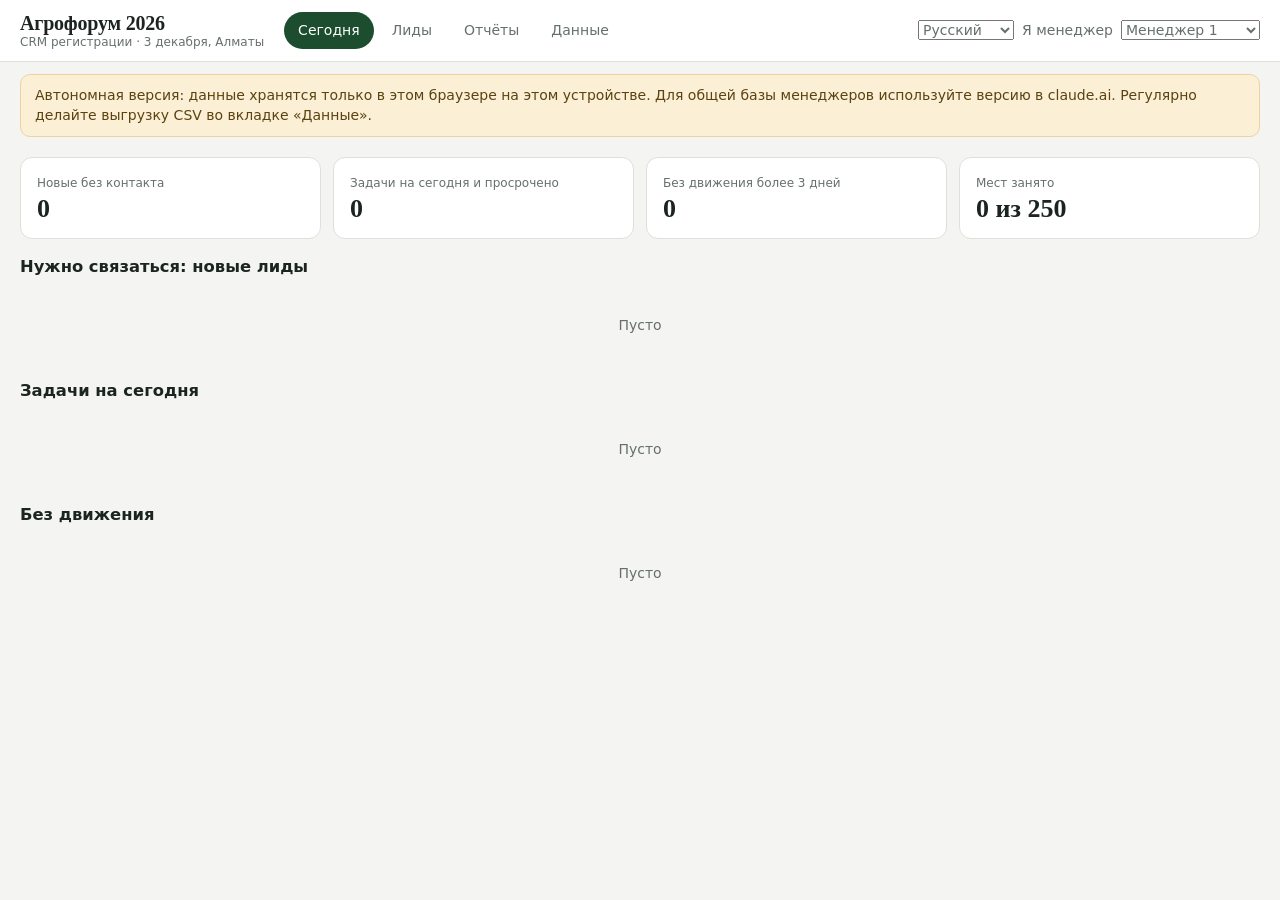
==== commit d8752d10: "Update index.html" ====
--- a/crm/index.html
+++ b/crm/index.html
@@ -100,7 +100,7 @@
     <button class="tab" role="tab" data-t="reports">Отчёты</button>
     <button class="tab" role="tab" data-t="data">Данные</button>
   </nav>
-  <div class="me"><label for="mgr">Я менеджер</label><select id="mgr"></select></div>
+  <div class="me"><select id="lang" aria-label="Language"></select><label for="mgr">Я менеджер</label><select id="mgr"></select></div>
 </header>
 <div id="banner"></div>
 <main id="view"></main>
@@ -117,12 +117,65 @@
 const PRICE=Object.fromEntries(PACK);
 const REGION=["Алматинская область","Жетысуская область","Жамбылская область","Туркестанская область","г. Алматы","Другой регион"];
 const SPHERE=["Животноводство","Растениеводство","Рыбоводство","Коневодство","Вода и пастбища","Переработка и экспорт","Наука и образование","Инвестиции","Другое"];
-const LANG=["Казахский","Русский","Китайский","Узбекский","Кыргызский","Английский","Турецкий","Корейский"];
+const LANGS_CRM=["Казахский","Русский","Китайский","Узбекский","Кыргызский","Английский","Турецкий","Корейский"];
 const SOURCE=["Сайт (форма)","WhatsApp","Звонок","Соцсети","Рекомендация","Вручную"];
 const CALLRES=["Дозвонились","Недозвон","Занято","Перезвонить","Номер неверный"];
 const CHANNEL=["WhatsApp","Telegram","SMS","Email","Другое"];
 const SEATS=250;
 const FINAL=["paid","confirmed","declined"];
+
+/* ---------- языки интерфейса ---------- */
+const DICT={"kk": {"CRM регистрации": "Тіркеу CRM жүйесі", "3 декабря, Алматы": "3 желтоқсан, Алматы", "Сегодня": "Бүгін", "Лиды": "Лидтер", "Отчёты": "Есептер", "Данные": "Деректер", "Я менеджер": "Мен менеджермін", "Менеджер": "Менеджер", "Администратор": "Әкімші", "Автономная версия: данные хранятся только в этом браузере на этом устройстве. Для общей базы менеджеров используйте версию в claude.ai. Регулярно делайте выгрузку CSV во вкладке «Данные».": "Дербес нұсқа: деректер тек осы құрылғыдағы осы браузерде сақталады. Менеджерлердің ортақ базасы үшін claude.ai нұсқасын пайдаланыңыз. «Деректер» қойындысынан CSV файлын жиі жүктеп алып тұрыңыз.", "Хранилище недоступно: данные живут только в этом окне и пропадут при перезагрузке. Откройте CRM по ссылке из claude.ai под своей учётной записью.": "Қойма қолжетімсіз: деректер тек осы терезеде тұрады және бет жаңартылғанда жоғалады. CRM-ді claude.ai сілтемесімен өз аккаунтыңыздан ашыңыз.", "Новые без контакта": "Байланыссыз жаңа лидтер", "Задачи на сегодня и просрочено": "Бүгінгі және мерзімі өткен міндеттер", "Без движения более 3 дней": "3 күннен астам қозғалыссыз", "Мест занято": "Орын алынды", "Нужно связаться: новые лиды": "Байланысу керек: жаңа лидтер", "Задачи на сегодня": "Бүгінгі міндеттер", "Без движения": "Қозғалыссыз", "ФИО": "Аты-жөні", "Телефон": "Телефон", "Регион": "Облыс", "Статус": "Күйі", "Что сделать": "Не істеу керек", "Пусто": "Бос", "Нет следующего шага": "Келесі қадам жоқ", "Поиск: ФИО, телефон, продукт": "Іздеу: аты-жөні, телефон, өнім", "Поиск": "Іздеу", "Все статусы": "Барлық күйлер", "Все регионы": "Барлық облыстар", "Все направления": "Барлық салалар", "Все пакеты": "Барлық пакеттер", "+ Новый лид": "+ Жаңа лид", "Дата": "Күні", "Направление": "Бағыт", "Пакет": "Пакет", "Следующий шаг": "Келесі қадам", "Лидов нет. Добавьте вручную или импортируйте таблицу во вкладке «Данные».": "Лид жоқ. Қолмен қосыңыз немесе «Деректер» қойындысынан кестені импорттаңыз.", "Новый": "Жаңа", "Связались": "Байланыстық", "Недозвон": "Телефон көтерілмеді", "Переписка": "Хат алмасу", "Ожидает оплаты": "Төлем күтілуде", "Оплачено": "Төленді", "Подтверждён": "Расталды", "Отказ": "Бас тартты", "Всё время": "Барлық уақыт", "30 дней": "30 күн", "7 дней": "7 күн", "Скопировать сводку": "Қорытындыны көшіру", "Лидов": "Лид саны", "Оплатили": "Төледі", "Конверсия": "Конверсия", "Выручка": "Түсім", "Звонков (дозвон)": "Қоңыраулар (қосылған)", "Звонков": "Қоңырау саны", "Сообщений": "Хабарлама", "Воронка по статусам": "Күйлер бойынша воронка", "Пакеты участия": "Қатысу пакеттері", "Регионы": "Облыстар", "Направления деятельности": "Қызмет салалары", "Направление деятельности": "Қызмет саласы", "Язык перевода (для переводчиков)": "Аударма тілі (аудармашыларға)", "Язык перевода": "Аударма тілі", "Новые лиды за 14 дней": "14 күндегі жаңа лидтер", "Источники": "Дереккөздер", "Источник": "Дереккөз", "Менеджеры": "Менеджерлер", "Нет данных": "Дерек жоқ", "Не указано": "Көрсетілмеген", "Звонки": "Қоңыраулар", "Дозвон": "Қосылды", "Сообщ.": "Хабар.", "Оплат": "Төлем", "Импорт лидов из таблицы": "Лидтерді кестеден импорттау", "Файл CSV из Google Таблицы с заявками сайта (Файл, Скачать, CSV). Колонки находятся по названиям: ФИО или имя, телефон, регион, сфера или направление, пакет, язык, продукт, вопрос. Лиды с уже существующим телефоном пропускаются.": "Сайт өтінімдері бар Google кестесінен CSV файлы (Файл, Жүктеп алу, CSV). Бағандар атауы бойынша табылады: аты-жөні, телефон, облыс, сала, пакет, тіл, өнім, сұрақ. Телефоны бұрыннан бар лидтер өткізіліп жіберіледі.", "Перетащите CSV сюда или": "CSV файлын осында апарыңыз немесе", "выберите файл": "файлды таңдаңыз", "Или вставьте строки таблицы вместе с заголовком:": "Немесе кесте жолдарын тақырыбымен бірге қойыңыз:", "Вставка таблицы": "Кестені қою", "Импортировать вставленное": "Қойылғанды импорттау", "Выгрузка": "Жүктеп алу", "Файлы открываются в Excel и Google Таблицах.": "Файлдар Excel және Google кестелерінде ашылады.", "Лиды (CSV)": "Лидтер (CSV)", "Звонки (CSV)": "Қоңыраулар (CSV)", "Переписка (CSV)": "Хат алмасу (CSV)", "Демо-данные": "Демо деректер", "Примеры для знакомства с CRM. Помечены как демо.": "CRM-мен танысуға арналған мысалдар. Демо деп белгіленген.", "Удалить демо-лиды и их историю": "Демо лидтерді және олардың тарихын жою", "Как заявки попадают сюда": "Өтінімдер мұнда қалай түседі", "Форма сайта пишет в Google Таблицу. Пока автоматической связи нет: выгружайте таблицу в CSV и импортируйте здесь. Дубли по телефону отсекаются, поэтому импорт можно повторять.": "Сайт формасы Google кестесіне жазады. Әзірге автоматты байланыс жоқ: кестені CSV етіп жүктеп алып, осында импорттаңыз. Телефон бойынша қайталанулар алынып тасталады, сондықтан импортты қайталай беруге болады.", "Карточка лида": "Лид картасы", "Данные лида": "Лид деректері", "История общения": "Қарым-қатынас тарихы", "Новый лид": "Жаңа лид", "Без имени": "Атаусыз", "Закрыть": "Жабу", "Телефон / WhatsApp": "Телефон / WhatsApp", "Написать:": "Жазу:", "Такой телефон уже есть": "Мұндай телефон бұрыннан бар", "Описание продукта": "Өнім сипаттамасы", "Вопрос учёным": "Ғалымдарға сұрақ", "Сумма оплаты, ₸": "Төлем сомасы, ₸", "Следующий шаг: дата": "Келесі қадам: күні", "Создать лид": "Лид құру", "Сохранить": "Сақтау", "Удалить лид": "Лидті жою", "Нажмите ещё раз для удаления": "Жою үшін тағы бір рет басыңыз", "Сначала создайте лид. Затем здесь появятся звонки и переписка.": "Алдымен лид құрыңыз. Содан кейін мұнда қоңыраулар мен хат алмасу пайда болады.", "Звонок": "Қоңырау", "Сообщение": "Хабарлама", "Заметка": "Жазба", "Исходящий": "Шығыс", "Входящий": "Кіріс", "Звонок исходящий": "Шығыс қоңырау", "Звонок входящий": "Кіріс қоңырау", "Результат": "Нәтиже", "Минут": "Минут", "Новый статус": "Жаңа күй", "Что обсудили": "Не талқыладыңыздар", "Записать звонок": "Қоңырауды жазу", "Канал": "Арна", "Кто написал": "Кім жазды", "Мы клиенту": "Біз клиентке", "Клиент нам": "Клиент бізге", "от клиента": "клиенттен", "клиенту": "клиентке", "Текст сообщения": "Хабарлама мәтіні", "Записать сообщение": "Хабарламаны жазу", "Добавить заметку": "Жазба қосу", "Контактов ещё не было": "Әлі байланыс болған жоқ", "Сайт (форма)": "Сайт (форма)", "Соцсети": "Әлеуметтік желілер", "Рекомендация": "Ұсыныс", "Вручную": "Қолмен", "Дозвонились": "Қосылды", "Занято": "Бос емес", "Перезвонить": "Қайта қоңырау шалу", "Номер неверный": "Нөмір қате", "Другое": "Басқа", "Казахский": "Қазақша", "Русский": "Орысша", "Китайский": "Қытайша", "Узбекский": "Өзбекше", "Кыргызский": "Қырғызша", "Английский": "Ағылшынша", "Турецкий": "Түрікше", "Корейский": "Корейше", "Алматинская область": "Алматы облысы", "Жетысуская область": "Жетісу облысы", "Жамбылская область": "Жамбыл облысы", "Туркестанская область": "Түркістан облысы", "г. Алматы": "Алматы қаласы", "Другой регион": "Басқа өңір", "Животноводство": "Мал шаруашылығы", "Растениеводство": "Егін шаруашылығы", "Рыбоводство": "Балық шаруашылығы", "Коневодство": "Жылқы шаруашылығы", "Вода и пастбища": "Су және жайылым", "Переработка и экспорт": "Өңдеу және экспорт", "Наука и образование": "Ғылым және білім", "Инвестиции": "Инвестиция", "Қатысушы": "Қатысушы", "Кешкі ас": "Кешкі ас", "Көрме": "Көрме", "Спикер": "Спикер", "Сводка на": "Жиынтық мәлімет:", "Агрофорум 2026": "Агрофорум 2026", "Ошибка чтения:": "Оқу қатесі:", "Введите текст": "Мәтін енгізіңіз", "Звонок записан": "Қоңырау жазылды", "Заметка добавлена": "Жазба қосылды", "Сообщение записано": "Хабарлама жазылды", "Укажите ФИО": "Аты-жөнін жазыңыз", "Укажите телефон": "Телефонды жазыңыз", "Лид с таким телефоном уже есть. Создать ещё один? Нажмите «Создать лид» ещё раз.": "Мұндай телефоны бар лид бұрыннан бар. Тағы біреуін құру керек пе? «Лид құру» батырмасын тағы бір рет басыңыз.", "Сохранено": "Сақталды", "Лид удалён": "Лид жойылды", "Файл сохранён": "Файл сақталды", "Скачивание недоступно. Таблица скопирована, вставьте в Google Таблицы": "Жүктеу қолжетімсіз. Кесте көшірілді, Google кестесіне қойыңыз", "Не удалось скачать или скопировать": "Жүктеу немесе көшіру мүмкін болмады", "Сводка скопирована": "Жиынтық көшірілді", "Не удалось скопировать": "Көшіру мүмкін болмады", "Демо-лидов нет": "Демо лид жоқ", "Демо удалено": "Демо жойылды", "Нужны заголовок и хотя бы одна строка": "Тақырып және кемінде бір жол қажет", "Не найдены колонки ФИО и телефон": "Аты-жөні және телефон бағандары табылмады", "Кто": "Кім", "Текст": "Мәтін", "Сумма": "Сома", "Описание": "Сипаттама"}, "zh": {"CRM регистрации": "注册CRM", "3 декабря, Алматы": "12月3日，阿拉木图", "Сегодня": "今日", "Лиды": "线索", "Отчёты": "报表", "Данные": "数据", "Я менеджер": "我是经理", "Менеджер": "经理", "Администратор": "管理员", "Автономная версия: данные хранятся только в этом браузере на этом устройстве. Для общей базы менеджеров используйте версию в claude.ai. Регулярно делайте выгрузку CSV во вкладке «Данные».": "独立版本：数据仅保存在此设备的当前浏览器中。如需经理共用数据库，请使用 claude.ai 版本。请定期在“数据”页导出CSV。", "Хранилище недоступно: данные живут только в этом окне и пропадут при перезагрузке. Откройте CRM по ссылке из claude.ai под своей учётной записью.": "存储不可用：数据仅存在于此窗口，刷新后会丢失。请用自己的账号通过 claude.ai 链接打开CRM。", "Новые без контакта": "未联系的新线索", "Задачи на сегодня и просрочено": "今日及逾期任务", "Без движения более 3 дней": "超过3天无进展", "Мест занято": "已占座位", "Нужно связаться: новые лиды": "需要联系：新线索", "Задачи на сегодня": "今日任务", "Без движения": "无进展", "ФИО": "姓名", "Телефон": "电话", "Регион": "地区", "Статус": "状态", "Что сделать": "待办事项", "Пусто": "暂无", "Нет следующего шага": "无下一步", "Поиск: ФИО, телефон, продукт": "搜索：姓名、电话、产品", "Поиск": "搜索", "Все статусы": "全部状态", "Все регионы": "全部地区", "Все направления": "全部方向", "Все пакеты": "全部套餐", "+ Новый лид": "+ 新线索", "Дата": "日期", "Направление": "方向", "Пакет": "套餐", "Следующий шаг": "下一步", "Лидов нет. Добавьте вручную или импортируйте таблицу во вкладке «Данные».": "暂无线索。请手动添加，或在“数据”页导入表格。", "Новый": "新", "Связались": "已联系", "Недозвон": "未接通", "Переписка": "沟通中", "Ожидает оплаты": "待付款", "Оплачено": "已付款", "Подтверждён": "已确认", "Отказ": "已拒绝", "Всё время": "全部时间", "30 дней": "30天", "7 дней": "7天", "Скопировать сводку": "复制汇总", "Лидов": "线索数", "Оплатили": "已付款", "Конверсия": "转化率", "Выручка": "收入", "Звонков (дозвон)": "通话（接通）", "Звонков": "通话数", "Сообщений": "消息数", "Воронка по статусам": "按状态的漏斗", "Пакеты участия": "参会套餐", "Регионы": "地区", "Направления деятельности": "业务方向", "Направление деятельности": "业务方向", "Язык перевода (для переводчиков)": "翻译语言（供翻译人员）", "Язык перевода": "翻译语言", "Новые лиды за 14 дней": "近14天新线索", "Источники": "来源", "Источник": "来源", "Менеджеры": "经理", "Нет данных": "暂无数据", "Не указано": "未填写", "Звонки": "通话", "Дозвон": "接通", "Сообщ.": "消息", "Оплат": "付款", "Импорт лидов из таблицы": "从表格导入线索", "Файл CSV из Google Таблицы с заявками сайта (Файл, Скачать, CSV). Колонки находятся по названиям: ФИО или имя, телефон, регион, сфера или направление, пакет, язык, продукт, вопрос. Лиды с уже существующим телефоном пропускаются.": "来自网站申请的Google表格CSV文件（文件，下载，CSV）。系统按列名识别：姓名、电话、地区、行业或方向、套餐、语言、产品、问题。电话已存在的线索将被跳过。", "Перетащите CSV сюда или": "将CSV拖到此处，或", "выберите файл": "选择文件", "Или вставьте строки таблицы вместе с заголовком:": "或粘贴含表头的表格行：", "Вставка таблицы": "粘贴表格", "Импортировать вставленное": "导入粘贴内容", "Выгрузка": "导出", "Файлы открываются в Excel и Google Таблицах.": "文件可在Excel和Google表格中打开。", "Лиды (CSV)": "线索（CSV）", "Звонки (CSV)": "通话（CSV）", "Переписка (CSV)": "沟通记录（CSV）", "Демо-данные": "演示数据", "Примеры для знакомства с CRM. Помечены как демо.": "用于熟悉CRM的示例，已标记为演示。", "Удалить демо-лиды и их историю": "删除演示线索及其记录", "Как заявки попадают сюда": "申请如何进入此处", "Форма сайта пишет в Google Таблицу. Пока автоматической связи нет: выгружайте таблицу в CSV и импортируйте здесь. Дубли по телефону отсекаются, поэтому импорт можно повторять.": "网站表单写入Google表格。目前没有自动连接：请将表格导出为CSV并在此导入。按电话去重，因此可以重复导入。", "Карточка лида": "线索卡片", "Данные лида": "线索资料", "История общения": "沟通记录", "Новый лид": "新线索", "Без имени": "未命名", "Закрыть": "关闭", "Телефон / WhatsApp": "电话 / WhatsApp", "Написать:": "发消息：", "Такой телефон уже есть": "该电话已存在", "Описание продукта": "产品说明", "Вопрос учёным": "给学者的问题", "Сумма оплаты, ₸": "付款金额，₸", "Следующий шаг: дата": "下一步：日期", "Создать лид": "创建线索", "Сохранить": "保存", "Удалить лид": "删除线索", "Нажмите ещё раз для удаления": "再点一次以删除", "Сначала создайте лид. Затем здесь появятся звонки и переписка.": "请先创建线索，之后这里会显示通话和沟通记录。", "Звонок": "通话", "Сообщение": "消息", "Заметка": "备注", "Исходящий": "外呼", "Входящий": "来电", "Звонок исходящий": "外呼通话", "Звонок входящий": "来电通话", "Результат": "结果", "Минут": "分钟", "Новый статус": "新状态", "Что обсудили": "沟通内容", "Записать звонок": "记录通话", "Канал": "渠道", "Кто написал": "谁发的", "Мы клиенту": "我们发给客户", "Клиент нам": "客户发给我们", "от клиента": "来自客户", "клиенту": "发给客户", "Текст сообщения": "消息内容", "Записать сообщение": "记录消息", "Добавить заметку": "添加备注", "Контактов ещё не было": "尚无联系记录", "Сайт (форма)": "网站（表单）", "Соцсети": "社交媒体", "Рекомендация": "推荐", "Вручную": "手动", "Дозвонились": "已接通", "Занято": "占线", "Перезвонить": "需回拨", "Номер неверный": "号码错误", "Другое": "其他", "Казахский": "哈萨克语", "Русский": "俄语", "Китайский": "中文", "Узбекский": "乌兹别克语", "Кыргызский": "吉尔吉斯语", "Английский": "英语", "Турецкий": "土耳其语", "Корейский": "韩语", "Алматинская область": "阿拉木图州", "Жетысуская область": "七河州", "Жамбылская область": "江布尔州", "Туркестанская область": "突厥斯坦州", "г. Алматы": "阿拉木图市", "Другой регион": "其他地区", "Животноводство": "畜牧业", "Растениеводство": "种植业", "Рыбоводство": "渔业", "Коневодство": "养马业", "Вода и пастбища": "水源与牧场", "Переработка и экспорт": "加工与出口", "Наука и образование": "科学与教育", "Инвестиции": "投资", "Қатысушы": "参会者", "Кешкі ас": "晚宴", "Көрме": "展位", "Спикер": "演讲嘉宾", "Сводка на": "汇总日期：", "Агрофорум 2026": "Agroforum 2026", "Ошибка чтения:": "读取错误：", "Введите текст": "请输入文字", "Звонок записан": "通话已记录", "Заметка добавлена": "备注已添加", "Сообщение записано": "消息已记录", "Укажите ФИО": "请填写姓名", "Укажите телефон": "请填写电话", "Лид с таким телефоном уже есть. Создать ещё один? Нажмите «Создать лид» ещё раз.": "已有相同电话的线索。要再创建一个吗？请再点一次“创建线索”。", "Сохранено": "已保存", "Лид удалён": "线索已删除", "Файл сохранён": "文件已保存", "Скачивание недоступно. Таблица скопирована, вставьте в Google Таблицы": "无法下载。表格已复制，请粘贴到Google表格", "Не удалось скачать или скопировать": "下载或复制失败", "Сводка скопирована": "汇总已复制", "Не удалось скопировать": "复制失败", "Демо-лидов нет": "没有演示线索", "Демо удалено": "演示数据已删除", "Нужны заголовок и хотя бы одна строка": "需要表头和至少一行数据", "Не найдены колонки ФИО и телефон": "未找到姓名和电话列", "Кто": "谁", "Текст": "内容", "Сумма": "金额", "Описание": "说明"}, "uz": {"CRM регистрации": "Roʻyxatdan oʻtish CRM", "3 декабря, Алматы": "3-dekabr, Olmaota", "Сегодня": "Bugun", "Лиды": "Lidlar", "Отчёты": "Hisobotlar", "Данные": "Maʼlumotlar", "Я менеджер": "Men menejerman", "Менеджер": "Menejer", "Администратор": "Administrator", "Автономная версия: данные хранятся только в этом браузере на этом устройстве. Для общей базы менеджеров используйте версию в claude.ai. Регулярно делайте выгрузку CSV во вкладке «Данные».": "Mustaqil versiya: maʼlumotlar faqat shu qurilmadagi shu brauzerda saqlanadi. Menejerlarning umumiy bazasi uchun claude.ai versiyasidan foydalaning. «Maʼlumotlar» boʻlimidan CSV faylni muntazam yuklab oling.", "Хранилище недоступно: данные живут только в этом окне и пропадут при перезагрузке. Откройте CRM по ссылке из claude.ai под своей учётной записью.": "Saqlash joyi mavjud emas: maʼlumotlar faqat shu oynada turadi va sahifa yangilanganda yoʻqoladi. CRMni claude.ai havolasi orqali oʻz akkauntingiz bilan oching.", "Новые без контакта": "Aloqasiz yangi lidlar", "Задачи на сегодня и просрочено": "Bugungi va muddati oʻtgan vazifalar", "Без движения более 3 дней": "3 kundan ortiq harakatsiz", "Мест занято": "Band oʻrinlar", "Нужно связаться: новые лиды": "Bogʻlanish kerak: yangi lidlar", "Задачи на сегодня": "Bugungi vazifalar", "Без движения": "Harakatsiz", "ФИО": "F.I.Sh.", "Телефон": "Telefon", "Регион": "Hudud", "Статус": "Holati", "Что сделать": "Nima qilish kerak", "Пусто": "Boʻsh", "Нет следующего шага": "Keyingi qadam yoʻq", "Поиск: ФИО, телефон, продукт": "Qidiruv: F.I.Sh., telefon, mahsulot", "Поиск": "Qidiruv", "Все статусы": "Barcha holatlar", "Все регионы": "Barcha hududlar", "Все направления": "Barcha yoʻnalishlar", "Все пакеты": "Barcha paketlar", "+ Новый лид": "+ Yangi lid", "Дата": "Sana", "Направление": "Yoʻnalish", "Пакет": "Paket", "Следующий шаг": "Keyingi qadam", "Лидов нет. Добавьте вручную или импортируйте таблицу во вкладке «Данные».": "Lidlar yoʻq. Qoʻlda qoʻshing yoki «Maʼlumotlar» boʻlimida jadvalni import qiling.", "Новый": "Yangi", "Связались": "Bogʻlandik", "Недозвон": "Aloqa oʻrnatilmadi", "Переписка": "Yozishmada", "Ожидает оплаты": "Toʻlov kutilmoqda", "Оплачено": "Toʻlandi", "Подтверждён": "Tasdiqlandi", "Отказ": "Rad etdi", "Всё время": "Butun davr", "30 дней": "30 kun", "7 дней": "7 kun", "Скопировать сводку": "Xulosani nusxalash", "Лидов": "Lidlar soni", "Оплатили": "Toʻlaganlar", "Конверсия": "Konversiya", "Выручка": "Tushum", "Звонков (дозвон)": "Qoʻngʻiroqlar (ulangan)", "Звонков": "Qoʻngʻiroqlar", "Сообщений": "Xabarlar", "Воронка по статусам": "Holatlar boʻyicha voronka", "Пакеты участия": "Ishtirok paketlari", "Регионы": "Hududlar", "Направления деятельности": "Faoliyat yoʻnalishlari", "Направление деятельности": "Faoliyat yoʻnalishi", "Язык перевода (для переводчиков)": "Tarjima tili (tarjimonlar uchun)", "Язык перевода": "Tarjima tili", "Новые лиды за 14 дней": "14 kundagi yangi lidlar", "Источники": "Manbalar", "Источник": "Manba", "Менеджеры": "Menejerlar", "Нет данных": "Maʼlumot yoʻq", "Не указано": "Koʻrsatilmagan", "Звонки": "Qoʻngʻiroqlar", "Дозвон": "Ulandi", "Сообщ.": "Xabar", "Оплат": "Toʻlov", "Импорт лидов из таблицы": "Lidlarni jadvaldan import qilish", "Файл CSV из Google Таблицы с заявками сайта (Файл, Скачать, CSV). Колонки находятся по названиям: ФИО или имя, телефон, регион, сфера или направление, пакет, язык, продукт, вопрос. Лиды с уже существующим телефоном пропускаются.": "Sayt arizalari bor Google jadvalidan CSV fayl (Fayl, Yuklab olish, CSV). Ustunlar nomi boʻyicha topiladi: F.I.Sh., telefon, hudud, soha, paket, til, mahsulot, savol. Telefoni mavjud lidlar oʻtkazib yuboriladi.", "Перетащите CSV сюда или": "CSV faylni bu yerga tashlang yoki", "выберите файл": "faylni tanlang", "Или вставьте строки таблицы вместе с заголовком:": "Yoki jadval qatorlarini sarlavha bilan birga qoʻying:", "Вставка таблицы": "Jadvalni qoʻyish", "Импортировать вставленное": "Qoʻyilganni import qilish", "Выгрузка": "Yuklab olish", "Файлы открываются в Excel и Google Таблицах.": "Fayllar Excel va Google jadvallarida ochiladi.", "Лиды (CSV)": "Lidlar (CSV)", "Звонки (CSV)": "Qoʻngʻiroqlar (CSV)", "Переписка (CSV)": "Yozishmalar (CSV)", "Демо-данные": "Demo maʼlumotlar", "Примеры для знакомства с CRM. Помечены как демо.": "CRM bilan tanishish uchun namunalar. Demo deb belgilangan.", "Удалить демо-лиды и их историю": "Demo lidlar va ularning tarixini oʻchirish", "Как заявки попадают сюда": "Arizalar bu yerga qanday tushadi", "Форма сайта пишет в Google Таблицу. Пока автоматической связи нет: выгружайте таблицу в CSV и импортируйте здесь. Дубли по телефону отсекаются, поэтому импорт можно повторять.": "Sayt shakli Google jadvaliga yozadi. Hozircha avtomatik aloqa yoʻq: jadvalni CSV qilib yuklab oling va shu yerda import qiling. Telefon boʻyicha takrorlar olib tashlanadi, shuning uchun importni takrorlash mumkin.", "Карточка лида": "Lid kartochkasi", "Данные лида": "Lid maʼlumotlari", "История общения": "Muloqot tarixi", "Новый лид": "Yangi lid", "Без имени": "Nomsiz", "Закрыть": "Yopish", "Телефон / WhatsApp": "Telefon / WhatsApp", "Написать:": "Yozish:", "Такой телефон уже есть": "Bunday telefon allaqachon bor", "Описание продукта": "Mahsulot tavsifi", "Вопрос учёным": "Olimlarga savol", "Сумма оплаты, ₸": "Toʻlov summasi, ₸", "Следующий шаг: дата": "Keyingi qadam: sana", "Создать лид": "Lid yaratish", "Сохранить": "Saqlash", "Удалить лид": "Lidni oʻchirish", "Нажмите ещё раз для удаления": "Oʻchirish uchun yana bir marta bosing", "Сначала создайте лид. Затем здесь появятся звонки и переписка.": "Avval lid yarating. Shundan keyin bu yerda qoʻngʻiroqlar va yozishmalar paydo boʻladi.", "Звонок": "Qoʻngʻiroq", "Сообщение": "Xabar", "Заметка": "Eslatma", "Исходящий": "Chiquvchi", "Входящий": "Kiruvchi", "Звонок исходящий": "Chiquvchi qoʻngʻiroq", "Звонок входящий": "Kiruvchi qoʻngʻiroq", "Результат": "Natija", "Минут": "Daqiqa", "Новый статус": "Yangi holat", "Что обсудили": "Nima muhokama qilindi", "Записать звонок": "Qoʻngʻiroqni yozish", "Канал": "Kanal", "Кто написал": "Kim yozdi", "Мы клиенту": "Biz mijozga", "Клиент нам": "Mijoz bizga", "от клиента": "mijozdan", "клиенту": "mijozga", "Текст сообщения": "Xabar matni", "Записать сообщение": "Xabarni yozish", "Добавить заметку": "Eslatma qoʻshish", "Контактов ещё не было": "Hali aloqa boʻlmagan", "Сайт (форма)": "Sayt (shakl)", "Соцсети": "Ijtimoiy tarmoqlar", "Рекомендация": "Tavsiya", "Вручную": "Qoʻlda", "Дозвонились": "Ulandi", "Занято": "Band", "Перезвонить": "Qayta qoʻngʻiroq qilish", "Номер неверный": "Raqam notoʻgʻri", "Другое": "Boshqa", "Казахский": "Qozoqcha", "Русский": "Ruscha", "Китайский": "Xitoycha", "Узбекский": "Oʻzbekcha", "Кыргызский": "Qirgʻizcha", "Английский": "Inglizcha", "Турецкий": "Turkcha", "Корейский": "Koreyscha", "Алматинская область": "Olmaota viloyati", "Жетысуская область": "Jetisu viloyati", "Жамбылская область": "Jambil viloyati", "Туркестанская область": "Turkiston viloyati", "г. Алматы": "Olmaota shahri", "Другой регион": "Boshqa hudud", "Животноводство": "Chorvachilik", "Растениеводство": "Dehqonchilik", "Рыбоводство": "Baliqchilik", "Коневодство": "Otchilik", "Вода и пастбища": "Suv va yaylovlar", "Переработка и экспорт": "Qayta ishlash va eksport", "Наука и образование": "Fan va taʼlim", "Инвестиции": "Investitsiya", "Қатысушы": "Ishtirokchi", "Кешкі ас": "Kechki ovqat", "Көрме": "Koʻrgazma", "Спикер": "Spiker", "Сводка на": "Xulosa sanasi:", "Агрофорум 2026": "Agroforum 2026", "Ошибка чтения:": "Oʻqish xatosi:", "Введите текст": "Matn kiriting", "Звонок записан": "Qoʻngʻiroq yozildi", "Заметка добавлена": "Eslatma qoʻshildi", "Сообщение записано": "Xabar yozildi", "Укажите ФИО": "F.I.Sh.ni kiriting", "Укажите телефон": "Telefonni kiriting", "Лид с таким телефоном уже есть. Создать ещё один? Нажмите «Создать лид» ещё раз.": "Bunday telefonli lid allaqachon bor. Yana bittasini yaratasizmi? «Lid yaratish» tugmasini yana bir marta bosing.", "Сохранено": "Saqlandi", "Лид удалён": "Lid oʻchirildi", "Файл сохранён": "Fayl saqlandi", "Скачивание недоступно. Таблица скопирована, вставьте в Google Таблицы": "Yuklab olish mavjud emas. Jadval nusxalandi, Google jadvaliga qoʻying", "Не удалось скачать или скопировать": "Yuklab olish yoki nusxalash imkoni boʻlmadi", "Сводка скопирована": "Xulosa nusxalandi", "Не удалось скопировать": "Nusxalab boʻlmadi", "Демо-лидов нет": "Demo lidlar yoʻq", "Демо удалено": "Demo oʻchirildi", "Нужны заголовок и хотя бы одна строка": "Sarlavha va kamida bitta qator kerak", "Не найдены колонки ФИО и телефон": "F.I.Sh. va telefon ustunlari topilmadi", "Кто": "Kim", "Текст": "Matn", "Сумма": "Summa", "Описание": "Tavsif"}, "ky": {"CRM регистрации": "Каттоо CRM системасы", "3 декабря, Алматы": "3-декабрь, Алматы", "Сегодня": "Бүгүн", "Лиды": "Лиддер", "Отчёты": "Отчёттор", "Данные": "Берилиштер", "Я менеджер": "Мен менеджермин", "Менеджер": "Менеджер", "Администратор": "Администратор", "Автономная версия: данные хранятся только в этом браузере на этом устройстве. Для общей базы менеджеров используйте версию в claude.ai. Регулярно делайте выгрузку CSV во вкладке «Данные».": "Өзүнчө версия: берилиштер ушул түзмөктөгү ушул браузерде гана сакталат. Менеджерлердин жалпы базасы үчүн claude.ai версиясын колдонуңуз. «Берилиштер» өтмөгүнөн CSV файлын үзгүлтүксүз жүктөп туруңуз.", "Хранилище недоступно: данные живут только в этом окне и пропадут при перезагрузке. Откройте CRM по ссылке из claude.ai под своей учётной записью.": "Сактоо жеткиликсиз: берилиштер ушул терезеде гана турат жана барак жаңыртылганда жоголот. CRM'ди claude.ai шилтемеси аркылуу өз аккаунтуңуз менен ачыңыз.", "Новые без контакта": "Байланышсыз жаңы лиддер", "Задачи на сегодня и просрочено": "Бүгүнкү жана мөөнөтү өткөн тапшырмалар", "Без движения более 3 дней": "3 күндөн ашык кыймылсыз", "Мест занято": "Ээленген орун", "Нужно связаться: новые лиды": "Байланышуу керек: жаңы лиддер", "Задачи на сегодня": "Бүгүнкү тапшырмалар", "Без движения": "Кыймылсыз", "ФИО": "Аты-жөнү", "Телефон": "Телефон", "Регион": "Аймак", "Статус": "Абалы", "Что сделать": "Эмне кылуу керек", "Пусто": "Бош", "Нет следующего шага": "Кийинки кадам жок", "Поиск: ФИО, телефон, продукт": "Издөө: аты-жөнү, телефон, продукт", "Поиск": "Издөө", "Все статусы": "Бардык абалдар", "Все регионы": "Бардык аймактар", "Все направления": "Бардык багыттар", "Все пакеты": "Бардык пакеттер", "+ Новый лид": "+ Жаңы лид", "Дата": "Күнү", "Направление": "Багыт", "Пакет": "Пакет", "Следующий шаг": "Кийинки кадам", "Лидов нет. Добавьте вручную или импортируйте таблицу во вкладке «Данные».": "Лид жок. Кол менен кошуңуз же «Берилиштер» өтмөгүндө таблицаны импорттоңуз.", "Новый": "Жаңы", "Связались": "Байланыштык", "Недозвон": "Телефон көтөрүлгөн жок", "Переписка": "Кат алышуу", "Ожидает оплаты": "Төлөм күтүлүүдө", "Оплачено": "Төлөндү", "Подтверждён": "Ырасталды", "Отказ": "Баш тартты", "Всё время": "Бардык убакыт", "30 дней": "30 күн", "7 дней": "7 күн", "Скопировать сводку": "Жыйынтыкты көчүрүү", "Лидов": "Лид саны", "Оплатили": "Төлөгөндөр", "Конверсия": "Конверсия", "Выручка": "Түшүм", "Звонков (дозвон)": "Чалуулар (туташкан)", "Звонков": "Чалуулар", "Сообщений": "Билдирүүлөр", "Воронка по статусам": "Абал боюнча воронка", "Пакеты участия": "Катышуу пакеттери", "Регионы": "Аймактар", "Направления деятельности": "Ишмердүүлүк багыттары", "Направление деятельности": "Ишмердүүлүк багыты", "Язык перевода (для переводчиков)": "Котормо тили (котормочулар үчүн)", "Язык перевода": "Котормо тили", "Новые лиды за 14 дней": "14 күндөгү жаңы лиддер", "Источники": "Булактар", "Источник": "Булак", "Менеджеры": "Менеджерлер", "Нет данных": "Берилиш жок", "Не указано": "Көрсөтүлгөн эмес", "Звонки": "Чалуулар", "Дозвон": "Туташты", "Сообщ.": "Билдирүү", "Оплат": "Төлөм", "Импорт лидов из таблицы": "Лиддерди таблицадан импорттоо", "Файл CSV из Google Таблицы с заявками сайта (Файл, Скачать, CSV). Колонки находятся по названиям: ФИО или имя, телефон, регион, сфера или направление, пакет, язык, продукт, вопрос. Лиды с уже существующим телефоном пропускаются.": "Сайттын арыздары бар Google таблицасынан CSV файл (Файл, Жүктөп алуу, CSV). Мамычалар аталышы боюнча табылат: аты-жөнү, телефон, аймак, тармак, пакет, тил, продукт, суроо. Телефону бар лиддер өткөрүлүп жиберилет.", "Перетащите CSV сюда или": "CSV файлды бул жерге сүйрөңүз же", "выберите файл": "файлды тандаңыз", "Или вставьте строки таблицы вместе с заголовком:": "Же таблица саптарын аталышы менен кошо коюңуз:", "Вставка таблицы": "Таблицаны коюу", "Импортировать вставленное": "Коюлганды импорттоо", "Выгрузка": "Жүктөп алуу", "Файлы открываются в Excel и Google Таблицах.": "Файлдар Excel жана Google таблицаларында ачылат.", "Лиды (CSV)": "Лиддер (CSV)", "Звонки (CSV)": "Чалуулар (CSV)", "Переписка (CSV)": "Кат алышуу (CSV)", "Демо-данные": "Демо берилиштер", "Примеры для знакомства с CRM. Помечены как демо.": "CRM менен таанышуу үчүн мисалдар. Демо деп белгиленген.", "Удалить демо-лиды и их историю": "Демо лиддерди жана алардын тарыхын өчүрүү", "Как заявки попадают сюда": "Арыздар бул жерге кантип түшөт", "Форма сайта пишет в Google Таблицу. Пока автоматической связи нет: выгружайте таблицу в CSV и импортируйте здесь. Дубли по телефону отсекаются, поэтому импорт можно повторять.": "Сайттын формасы Google таблицасына жазат. Азырынча автоматтык байланыш жок: таблицаны CSV кылып жүктөп алып, ушул жерде импорттоңуз. Телефон боюнча кайталоолор алынып салынат, ошондуктан импортту кайталаса болот.", "Карточка лида": "Лид картасы", "Данные лида": "Лид берилиштери", "История общения": "Баарлашуу тарыхы", "Новый лид": "Жаңы лид", "Без имени": "Атсыз", "Закрыть": "Жабуу", "Телефон / WhatsApp": "Телефон / WhatsApp", "Написать:": "Жазуу:", "Такой телефон уже есть": "Мындай телефон мурунтан бар", "Описание продукта": "Продукт сүрөттөмөсү", "Вопрос учёным": "Окумуштууларга суроо", "Сумма оплаты, ₸": "Төлөм суммасы, ₸", "Следующий шаг: дата": "Кийинки кадам: күнү", "Создать лид": "Лид түзүү", "Сохранить": "Сактоо", "Удалить лид": "Лидди өчүрүү", "Нажмите ещё раз для удаления": "Өчүрүү үчүн дагы бир жолу басыңыз", "Сначала создайте лид. Затем здесь появятся звонки и переписка.": "Адегенде лид түзүңүз. Андан кийин бул жерде чалуулар жана кат алышуу пайда болот.", "Звонок": "Чалуу", "Сообщение": "Билдирүү", "Заметка": "Эскертүү", "Исходящий": "Чыгуучу", "Входящий": "Кирүүчү", "Звонок исходящий": "Чыгуучу чалуу", "Звонок входящий": "Кирүүчү чалуу", "Результат": "Жыйынтык", "Минут": "Мүнөт", "Новый статус": "Жаңы абал", "Что обсудили": "Эмне талкууланды", "Записать звонок": "Чалууну жазуу", "Канал": "Канал", "Кто написал": "Ким жазды", "Мы клиенту": "Биз кардарга", "Клиент нам": "Кардар бизге", "от клиента": "кардардан", "клиенту": "кардарга", "Текст сообщения": "Билдирүү тексти", "Записать сообщение": "Билдирүүнү жазуу", "Добавить заметку": "Эскертүү кошуу", "Контактов ещё не было": "Азырынча байланыш болгон жок", "Сайт (форма)": "Сайт (форма)", "Соцсети": "Социалдык тармактар", "Рекомендация": "Сунуш", "Вручную": "Кол менен", "Дозвонились": "Туташты", "Занято": "Бош эмес", "Перезвонить": "Кайра чалуу", "Номер неверный": "Номер туура эмес", "Другое": "Башка", "Казахский": "Казакча", "Русский": "Орусча", "Китайский": "Кытайча", "Узбекский": "Өзбекче", "Кыргызский": "Кыргызча", "Английский": "Англисче", "Турецкий": "Түркчө", "Корейский": "Корейче", "Алматинская область": "Алматы облусу", "Жетысуская область": "Жетисуу облусу", "Жамбылская область": "Жамбыл облусу", "Туркестанская область": "Түркстан облусу", "г. Алматы": "Алматы шаары", "Другой регион": "Башка аймак", "Животноводство": "Мал чарбасы", "Растениеводство": "Дыйканчылык", "Рыбоводство": "Балык чарбасы", "Коневодство": "Жылкы чарбасы", "Вода и пастбища": "Суу жана жайыт", "Переработка и экспорт": "Кайра иштетүү жана экспорт", "Наука и образование": "Илим жана билим", "Инвестиции": "Инвестиция", "Қатысушы": "Катышуучу", "Кешкі ас": "Кечки тамак", "Көрме": "Көргөзмө", "Спикер": "Спикер", "Сводка на": "Жыйынтык күнү:", "Агрофорум 2026": "Агрофорум 2026", "Ошибка чтения:": "Окуу катасы:", "Введите текст": "Текст киргизиңиз", "Звонок записан": "Чалуу жазылды", "Заметка добавлена": "Эскертүү кошулду", "Сообщение записано": "Билдирүү жазылды", "Укажите ФИО": "Аты-жөнүн жазыңыз", "Укажите телефон": "Телефонду жазыңыз", "Лид с таким телефоном уже есть. Создать ещё один? Нажмите «Создать лид» ещё раз.": "Мындай телефондуу лид мурунтан бар. Дагы бирөөнү түзөсүзбү? «Лид түзүү» баскычын дагы бир жолу басыңыз.", "Сохранено": "Сакталды", "Лид удалён": "Лид өчүрүлдү", "Файл сохранён": "Файл сакталды", "Скачивание недоступно. Таблица скопирована, вставьте в Google Таблицы": "Жүктөө жеткиликсиз. Таблица көчүрүлдү, Google таблицасына коюңуз", "Не удалось скачать или скопировать": "Жүктөө же көчүрүү мүмкүн болбоду", "Сводка скопирована": "Жыйынтык көчүрүлдү", "Не удалось скопировать": "Көчүрүү мүмкүн болбоду", "Демо-лидов нет": "Демо лид жок", "Демо удалено": "Демо өчүрүлдү", "Нужны заголовок и хотя бы одна строка": "Аталыш жана жок дегенде бир сап керек", "Не найдены колонки ФИО и телефон": "Аты-жөнү жана телефон мамычалары табылган жок", "Кто": "Ким", "Текст": "Текст", "Сумма": "Сумма", "Описание": "Сүрөттөмө"}, "ru": {"Қатысушы": "Участник", "Кешкі ас": "Ужин", "Көрме": "Выставка"}};
+const LOCS={kk:"kk-KZ",ru:"ru-RU",zh:"zh-CN",uz:"uz-UZ",ky:"ky-KG"};
+let LANG="ru";try{const sv=localStorage.getItem("agf-lang");if(sv&&LOCS[sv])LANG=sv}catch(e){}
+const PT={
+ shown:{kk:"Көрсетілді {a} / {b}",zh:"显示 {a} / {b}",uz:"Koʻrsatildi {a} / {b}",ky:"Көрсөтүлдү {a} / {b}"},
+ first:{kk:"Алғашқы қоңырау ({a} бастап)",zh:"首次致电（自{a}起）",uz:"Birinchi qoʻngʻiroq ({a} dan)",ky:"Биринчи чалуу ({a} тартып)"},
+ paid:{kk:"{a} төл.",zh:"{a} 已付",uz:"{a} toʻl.",ky:"{a} төл."},
+ mins:{kk:"· {a} мин",zh:"· {a} 分钟",uz:"· {a} daq",ky:"· {a} мүн"},
+ imp:{kk:"Импортталды: {a}, өткізілді: {b}",zh:"已导入：{a}，已跳过：{b}",uz:"Import qilindi: {a}, oʻtkazildi: {b}",ky:"Импорттолду: {a}, өткөрүлдү: {b}"}
+};
+const fill=(s,a,b)=>s.replace("{a}",()=>a).replace("{b}",()=>b);
+function trCore(t){
+  const d=DICT[LANG];if(d&&d[t]!==undefined)return d[t];
+  if(LANG==="ru")return t;
+  if(t.indexOf(" · ")>0)return t.split(" · ").map(trCore).join(" · ");
+  let m;
+  if((m=t.match(/^Показано (\d+) из (\d+)$/)))return fill(PT.shown[LANG],m[1],m[2]);
+  if((m=t.match(/^(\d+) из (\d+)$/)))return m[1]+" / "+m[2];
+  if((m=t.match(/^Первый звонок \((?:с )?(.+)\)$/)))return fill(PT.first[LANG],m[1]);
+  if((m=t.match(/^Менеджер (\d+)$/)))return d["Менеджер"]+" "+m[1];
+  if((m=t.match(/^(\d+) опл\.$/)))return fill(PT.paid[LANG],m[1]);
+  if((m=t.match(/^· (.+) мин$/)))return fill(PT.mins[LANG],m[1]);
+  if((m=t.match(/^Импортировано: (\d+), пропущено: (\d+)$/)))return fill(PT.imp[LANG],m[1],m[2]);
+  if((m=t.match(/^Ошибка чтения: (.+)$/)))return d["Ошибка чтения:"]+" "+m[1];
+  return t;
+}
+function trStr(s){const t=s.trim();if(!t)return s;const o=trCore(t);return o===t?s:s.replace(t,()=>o)}
+const T=s=>(typeof s==="string"&&s)?trStr(s):s;
+const ORIG=new WeakMap();
+function trTree(root){
+  const w=document.createTreeWalker(root,NodeFilter.SHOW_TEXT,{acceptNode:n=>{const p=n.parentNode&&n.parentNode.nodeName;return(p==="SCRIPT"||p==="STYLE"||p==="TEXTAREA")?NodeFilter.FILTER_REJECT:NodeFilter.FILTER_ACCEPT}});
+  const ns=[];while(w.nextNode())ns.push(w.currentNode);
+  ns.forEach(n=>{let o=ORIG.get(n);if(o===undefined){o=n.nodeValue;ORIG.set(n,o)}const v=trStr(o);if(n.nodeValue!==v)n.nodeValue=v});
+  root.querySelectorAll("[placeholder],[aria-label]").forEach(el=>["placeholder","aria-label"].forEach(a=>{
+    if(!el.hasAttribute(a))return;const k="o"+a.replace("-","");if(el.dataset[k]===undefined)el.dataset[k]=el.getAttribute(a);
+    const v=trStr(el.dataset[k]);if(el.getAttribute(a)!==v)el.setAttribute(a,v)}));
+}
+let trBusy=false;
+const trObs=new MutationObserver(()=>{if(trBusy)return;trBusy=true;queueMicrotask(()=>{trObs.disconnect();try{trTree(document.body)}finally{trObs.observe(document.body,{childList:true,subtree:true});trBusy=false}})});
+function initLang(){
+  const sel=$("#lang");
+  sel.innerHTML=[["kk","Қазақша"],["ru","Русский"],["zh","中文"],["uz","Oʻzbekcha"],["ky","Кыргызча"]].map(([c,n])=>`<option value="${c}"${c===LANG?" selected":""}>${n}</option>`).join("");
+  sel.onchange=()=>{LANG=sel.value;try{localStorage.setItem("agf-lang",LANG)}catch(e){}document.documentElement.lang=LANG;render();trTree(document.body)};
+  document.documentElement.lang=LANG;trTree(document.body);trObs.observe(document.body,{childList:true,subtree:true});
+}
+function mkMap(list,extra){const m={};list.forEach(c=>{m[c.toLowerCase()]=c;["kk","zh","uz","ky","ru"].forEach(l=>{const v=DICT[l]&&DICT[l][c];if(v)m[v.toLowerCase()]=c})});Object.entries(extra||{}).forEach(([k,v])=>{m[k.toLowerCase()]=v});return m}
+const MREG=mkMap(REGION,{"город Алматы":"г. Алматы","Басқа":"Другой регион","Башка":"Другой регион","Другое":"Другой регион","Boshqa":"Другой регион","其他":"Другой регион","Алматы":"г. Алматы"});
+const MSPH=mkMap(SPHERE,{"Рыбное хозяйство":"Рыбоводство","Басқа":"Другое","Башка":"Другое","Boshqa":"Другое","其他":"Другое"});
+const MLNG=mkMap(LANGS_CRM,{"Қазақша":"Казахский","中文":"Китайский","Oʻzbekcha":"Узбекский","Кыргызча":"Кыргызский","English":"Английский","Türkçe":"Турецкий","한국어":"Корейский"});
+const MPCK=mkMap(PACK.map(p=>p[0]),{});
+const canon=(m,raw)=>m[String(raw||"").trim().toLowerCase()]||String(raw||"").trim();
 
 /* ---------- состояние и хранилище ---------- */
 const S={leads:[],calls:[],msgs:[],tab:"today",f:{q:"",status:"",region:"",sphere:"",pack:""},open:null,range:"all",mem:false};
@@ -131,8 +184,8 @@
 const esc=v=>String(v==null?"":v).replace(/[&<>"']/g,c=>({"&":"&amp;","<":"&lt;",">":"&gt;",'"':"&quot;","'":"&#39;"}[c]));
 const uid=()=>Date.now().toString(36)+Math.random().toString(36).slice(2,6);
 const today=()=>new Date().toISOString().slice(0,10);
-const fmtD=t=>t?new Date(t).toLocaleDateString("ru-RU"):"";
-const fmtDT=t=>t?new Date(t).toLocaleString("ru-RU",{day:"2-digit",month:"2-digit",hour:"2-digit",minute:"2-digit"}):"";
+const fmtD=t=>t?new Date(t).toLocaleDateString(LOCS[LANG]):"";
+const fmtDT=t=>t?new Date(t).toLocaleString(LOCS[LANG],{day:"2-digit",month:"2-digit",hour:"2-digit",minute:"2-digit"}):"";
 const money=n=>(n||0).toLocaleString("ru-RU")+" ₸";
 const digits=p=>String(p||"").replace(/\D/g,"").replace(/^8(\d{10})$/,"7$1");
 function toast(m){const t=$("#toast");t.textContent=m;t.classList.add("on");clearTimeout(toast.h);toast.h=setTimeout(()=>t.classList.remove("on"),2600)}
@@ -156,7 +209,7 @@
   DB.collection(col).onSnapshot(snap=>{S[key]=rowsOf(snap);render()},err=>{console.error(err);toast("Ошибка чтения: "+col)});
 }
 async function boot(){
-  fillMgr();
+  fillMgr();initLang();
   let db=null;
   try{ if(typeof claude!=="undefined"){ db=await Promise.race([claude.use("db"),new Promise(r=>setTimeout(()=>r(null),10000))]) } }catch(e){db=null}
   if(db){DB=db;sub("leads","leads");sub("calls","calls");sub("messages","msgs")}
@@ -308,7 +361,7 @@
 function openLead(id){S.open=id;S.draft=null;drawerRender()}
 function closeDrawer(){S.open=null;S.draft=null;$("#drawer").classList.remove("open");$("#scrim").classList.remove("on");$("#drawer").innerHTML=""}
 function cur(){return S.draft||byId(S.open)}
-const sel=(arr,v,id,blankOpt)=>`<select id="${id}">${blankOpt?'<option value="">—</option>':""}${arr.map(x=>{const a=Array.isArray(x)?x:[x,x];return`<option value="${esc(a[0])}"${a[0]===v?" selected":""}>${esc(a[1])}</option>`}).join("")}</select>`;
+const sel=(arr,v,id,blankOpt)=>`<select id="${id}">${blankOpt?'<option value="">-</option>':""}${arr.map(x=>{const a=Array.isArray(x)?x:[x,x];return`<option value="${esc(a[0])}"${a[0]===v?" selected":""}>${esc(a[1])}</option>`}).join("")}</select>`;
 function tlHtml(l){
   const ev=[...S.calls.filter(c=>c.leadId===l.id).map(c=>({t:c.ts,k:"call",c})),...S.msgs.filter(m=>m.leadId===l.id).map(m=>({t:m.ts,k:m.channel==="Заметка"?"note":"msg",c:m}))].sort((a,b)=>b.t-a.t);
   return `${ev.length?ev.map(x=>x.k==="call"?`<div class="ev call"><small>${fmtDT(x.t)} · Звонок ${x.c.dir==="in"?"входящий":"исходящий"} · ${esc(x.c.manager||"")}</small><b>${esc(x.c.result)}</b>${x.c.mins?` · ${esc(x.c.mins)} мин`:""}${x.c.note?`<p>${esc(x.c.note)}</p>`:""}</div>`
@@ -329,7 +382,7 @@
    ${wa?`<div class="hint">Написать: <a href="https://wa.me/${wa}" target="_blank" rel="noopener">WhatsApp ${esc(l.phone)}</a>${dup?' · <b class="late">Такой телефон уже есть</b>':""}</div>`:""}
    <div class="r2"><label>Регион${sel(REGION,l.region,"region",1)}</label><label>Направление деятельности${sel(SPHERE,l.sphere,"sphere",1)}</label></div>
    <label>Описание продукта<textarea id="product" rows="3">${esc(l.product)}</textarea></label>
-   <div class="r2"><label>Пакет${sel(PACK.map(p=>[p[0],p[0]+" · "+money(p[1])]),l.pack,"pack")}</label><label>Язык перевода${sel(LANG,l.lang,"lang")}</label></div>
+   <div class="r2"><label>Пакет${sel(PACK.map(p=>[p[0],p[0]+" · "+money(p[1])]),l.pack,"pack")}</label><label>Язык перевода${sel(LANGS_CRM,l.lang,"lang")}</label></div>
    <label>Вопрос учёным<textarea id="question" rows="2">${esc(l.question)}</textarea></label>
    <div class="r2"><label>Статус${sel(STATUS,l.status,"status")}</label><label>Менеджер<input id="manager" value="${esc(l.manager)}"></label></div>
    <div class="r2"><label>Сумма оплаты, ₸<input id="amount" inputmode="numeric" value="${esc(l.amount)}" placeholder="${PRICE[l.pack]||""}"></label><label>Источник${sel(SOURCE,l.source,"source")}</label></div>
@@ -404,7 +457,7 @@
   if(c.length||r.length){r.push(c.replace(/\r$/,""));rows.push(r)}
   return rows.filter(x=>x.some(v=>v.trim()));
 }
-const MAP=[["fio",/фио|имя|фамилия|name/i],["phone",/тел|whats|phone|номер/i],["region",/област|регион|region/i],["sphere",/сфер|направл|деятельн/i],["pack",/пакет|package/i],["lang",/язык|перевод|lang/i],["product",/продукт|product/i],["question",/вопрос|question/i],["created",/дата|время|date|timestamp/i]];
+const MAP=[["fio",/фио|имя|аты|name/i],["phone",/тел|whats|phone|номер/i],["region",/област|регион|region|облыс/i],["sphere",/сфер|направл|деятельн|industry|сала/i],["pack",/пакет|package/i],["lang",/translation|перевод|аударма|язык/i],["product",/продукт|product|өнім/i],["question",/вопрос|question|сұрақ/i],["created",/^time$|дата|время|date|timestamp|күні/i]];
 function readFile(f){if(!f)return;const r=new FileReader();r.onload=()=>importText(String(r.result));r.readAsText(f,"utf-8")}
 async function importText(t){
   const rows=parseCsv(t||"");if(rows.length<2)return toast("Нужны заголовок и хотя бы одна строка");
@@ -418,7 +471,8 @@
     if(seen.has(digits(ph))){skip++;continue}seen.add(digits(ph));
     const l=blank();l.id=uid();l.fio=fio;l.phone=ph;l.source="Сайт (форма)";l.manager="";
     ["region","sphere","lang","product","question"].forEach(k=>{if(idx[k]!=null)l[k]=(r[idx[k]]||"").trim()});
-    if(idx.pack!=null){const p=(r[idx.pack]||"").trim();const m=PACK.find(x=>p.toLowerCase().includes(x[0].toLowerCase()));if(m)l.pack=m[0]}
+    l.region=canon(MREG,l.region);l.sphere=canon(MSPH,l.sphere);if(l.lang)l.lang=canon(MLNG,l.lang);else l.lang="Русский";
+    if(idx.pack!=null){const p=(r[idx.pack]||"").trim();const c=MPCK[p.toLowerCase()];const m=c?PACK.find(x=>x[0]===c):PACK.find(x=>p.toLowerCase().includes(x[0].toLowerCase()));if(m)l.pack=m[0]}
     if(idx.created!=null){const d=new Date((r[idx.created]||"").trim());if(!isNaN(d))l.created=d.getTime()}
     await store.set("leads",l);add++;
   }
@@ -428,7 +482,7 @@
 async function exportCsv(kind){
   let head,rows;
   if(kind==="leads"){head=["Дата","ФИО","Телефон","Регион","Направление","Описание продукта","Пакет","Язык перевода","Вопрос","Статус","Менеджер","Сумма","Источник","Следующий шаг","Что сделать"];
-    rows=S.leads.map(l=>[fmtD(l.created),l.fio,l.phone,l.region,l.sphere,l.product,l.pack,l.lang,l.question,SN[l.status],l.manager,l.amount||PRICE[l.pack]||"",l.source,l.next,l.nextNote])}
+    rows=S.leads.map(l=>[fmtD(l.created),l.fio,l.phone,l.region,l.sphere,l.product,l.pack,l.lang,l.question,T(SN[l.status]),l.manager,l.amount||PRICE[l.pack]||"",l.source,l.next,l.nextNote])}
   else if(kind==="calls"){head=["Дата","ФИО","Телефон","Направление","Результат","Минут","Заметка","Менеджер"];
     rows=S.calls.map(c=>{const l=byId(c.leadId)||{};return[fmtDT(c.ts),l.fio,l.phone,c.dir==="in"?"Входящий":"Исходящий",c.result,c.mins,c.note,c.manager]})}
   else{head=["Дата","ФИО","Телефон","Канал","Кто","Текст","Менеджер"];
@@ -440,7 +494,8 @@
 }
 async function copyReport(){
   const L=S.leads,paid=L.filter(l=>["paid","confirmed"].includes(l.status));
-  const t=`Агрофорум 2026. Сводка на ${fmtD(Date.now())}\nЛидов: ${L.length}\nОплатили: ${paid.length} из ${SEATS} мест\nВыручка: ${money(paid.reduce((s,l)=>s+(Number(l.amount)||PRICE[l.pack]||0),0))}\nЗвонков: ${S.calls.length}, сообщений: ${S.msgs.length}\n`+STATUS.map(([k,n])=>`${n}: ${L.filter(l=>l.status===k).length}`).join("\n");
+  const rev=paid.reduce((x,l)=>x+(Number(l.amount)||PRICE[l.pack]||0),0);
+  const t=[`${T("Агрофорум 2026")}. ${T("Сводка на")} ${fmtD(Date.now())}`,`${T("Лидов")}: ${L.length}`,`${T("Оплатили")}: ${paid.length} / ${SEATS}`,`${T("Выручка")}: ${money(rev)}`,`${T("Звонков")}: ${S.calls.length}`,`${T("Сообщений")}: ${S.msgs.length}`,...STATUS.map(([k,n])=>`${T(n)}: ${L.filter(l=>l.status===k).length}`)].join("\n");
   try{await navigator.clipboard.writeText(t);toast("Сводка скопирована")}catch(e){toast("Не удалось скопировать")}
 }
 async function delDemo(){
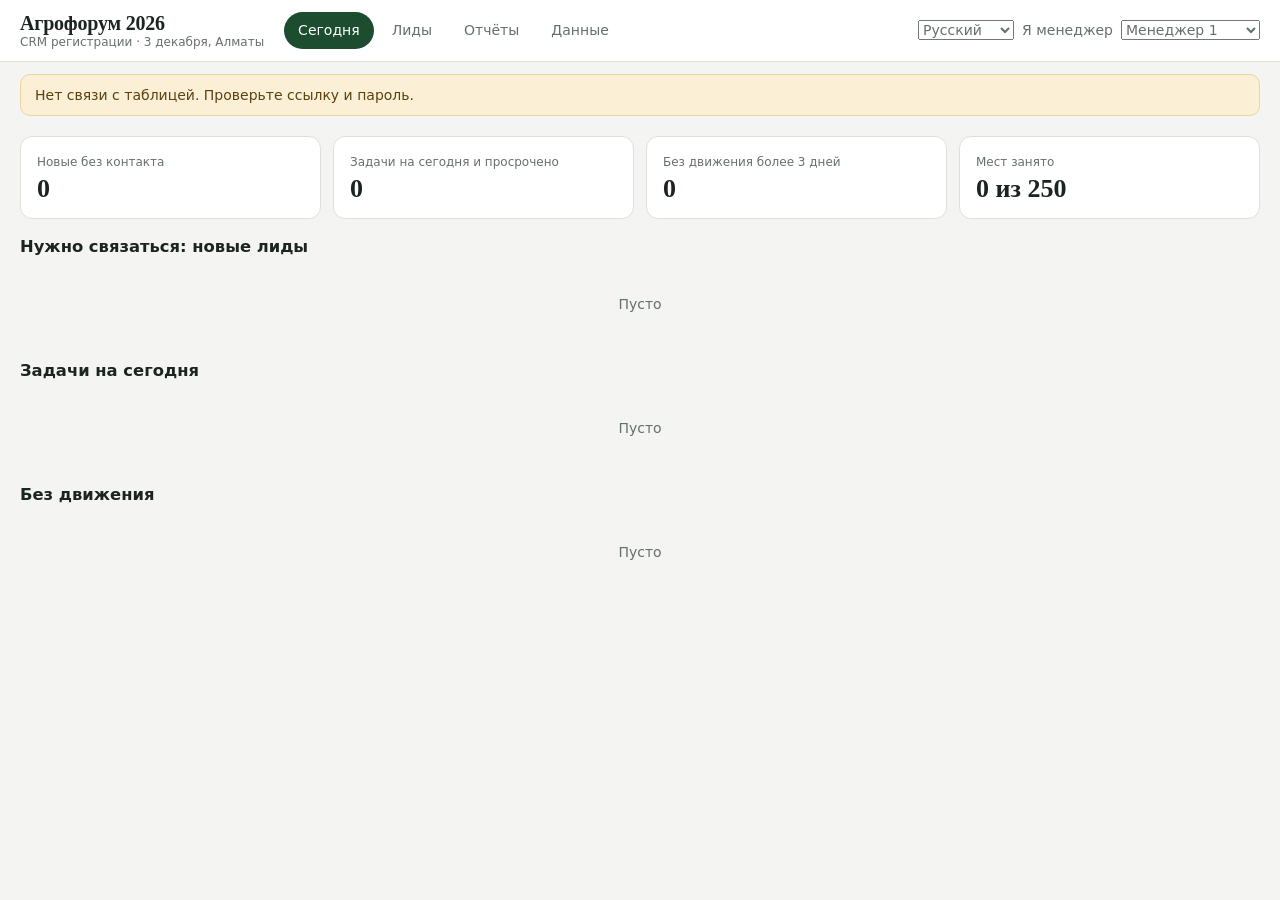
==== commit 537fc611: "Update index.html" ====
--- a/crm/index.html
+++ b/crm/index.html
@@ -32,6 +32,7 @@
 .tab:focus-visible,.btn:focus-visible,input:focus-visible,select:focus-visible,textarea:focus-visible{outline:2px solid var(--info);outline-offset:2px}
 .me{margin-left:auto;display:flex;align-items:center;gap:8px;color:var(--mute)}
 main{padding:20px;max-width:1280px;margin:0 auto}
+.banner.ok{background:#E6EEE8;color:#1B4D2E;border-color:#BFD3C4}
 .banner{margin:12px 20px 0;padding:10px 14px;border-radius:10px;background:#FBEFD5;color:#5B4210;border:1px solid #E9D3A0}
 .grid{display:grid;gap:12px}
 .kpis{grid-template-columns:repeat(auto-fit,minmax(150px,1fr))}
@@ -125,7 +126,7 @@
 const FINAL=["paid","confirmed","declined"];
 
 /* ---------- языки интерфейса ---------- */
-const DICT={"kk": {"CRM регистрации": "Тіркеу CRM жүйесі", "3 декабря, Алматы": "3 желтоқсан, Алматы", "Сегодня": "Бүгін", "Лиды": "Лидтер", "Отчёты": "Есептер", "Данные": "Деректер", "Я менеджер": "Мен менеджермін", "Менеджер": "Менеджер", "Администратор": "Әкімші", "Автономная версия: данные хранятся только в этом браузере на этом устройстве. Для общей базы менеджеров используйте версию в claude.ai. Регулярно делайте выгрузку CSV во вкладке «Данные».": "Дербес нұсқа: деректер тек осы құрылғыдағы осы браузерде сақталады. Менеджерлердің ортақ базасы үшін claude.ai нұсқасын пайдаланыңыз. «Деректер» қойындысынан CSV файлын жиі жүктеп алып тұрыңыз.", "Хранилище недоступно: данные живут только в этом окне и пропадут при перезагрузке. Откройте CRM по ссылке из claude.ai под своей учётной записью.": "Қойма қолжетімсіз: деректер тек осы терезеде тұрады және бет жаңартылғанда жоғалады. CRM-ді claude.ai сілтемесімен өз аккаунтыңыздан ашыңыз.", "Новые без контакта": "Байланыссыз жаңа лидтер", "Задачи на сегодня и просрочено": "Бүгінгі және мерзімі өткен міндеттер", "Без движения более 3 дней": "3 күннен астам қозғалыссыз", "Мест занято": "Орын алынды", "Нужно связаться: новые лиды": "Байланысу керек: жаңа лидтер", "Задачи на сегодня": "Бүгінгі міндеттер", "Без движения": "Қозғалыссыз", "ФИО": "Аты-жөні", "Телефон": "Телефон", "Регион": "Облыс", "Статус": "Күйі", "Что сделать": "Не істеу керек", "Пусто": "Бос", "Нет следующего шага": "Келесі қадам жоқ", "Поиск: ФИО, телефон, продукт": "Іздеу: аты-жөні, телефон, өнім", "Поиск": "Іздеу", "Все статусы": "Барлық күйлер", "Все регионы": "Барлық облыстар", "Все направления": "Барлық салалар", "Все пакеты": "Барлық пакеттер", "+ Новый лид": "+ Жаңа лид", "Дата": "Күні", "Направление": "Бағыт", "Пакет": "Пакет", "Следующий шаг": "Келесі қадам", "Лидов нет. Добавьте вручную или импортируйте таблицу во вкладке «Данные».": "Лид жоқ. Қолмен қосыңыз немесе «Деректер» қойындысынан кестені импорттаңыз.", "Новый": "Жаңа", "Связались": "Байланыстық", "Недозвон": "Телефон көтерілмеді", "Переписка": "Хат алмасу", "Ожидает оплаты": "Төлем күтілуде", "Оплачено": "Төленді", "Подтверждён": "Расталды", "Отказ": "Бас тартты", "Всё время": "Барлық уақыт", "30 дней": "30 күн", "7 дней": "7 күн", "Скопировать сводку": "Қорытындыны көшіру", "Лидов": "Лид саны", "Оплатили": "Төледі", "Конверсия": "Конверсия", "Выручка": "Түсім", "Звонков (дозвон)": "Қоңыраулар (қосылған)", "Звонков": "Қоңырау саны", "Сообщений": "Хабарлама", "Воронка по статусам": "Күйлер бойынша воронка", "Пакеты участия": "Қатысу пакеттері", "Регионы": "Облыстар", "Направления деятельности": "Қызмет салалары", "Направление деятельности": "Қызмет саласы", "Язык перевода (для переводчиков)": "Аударма тілі (аудармашыларға)", "Язык перевода": "Аударма тілі", "Новые лиды за 14 дней": "14 күндегі жаңа лидтер", "Источники": "Дереккөздер", "Источник": "Дереккөз", "Менеджеры": "Менеджерлер", "Нет данных": "Дерек жоқ", "Не указано": "Көрсетілмеген", "Звонки": "Қоңыраулар", "Дозвон": "Қосылды", "Сообщ.": "Хабар.", "Оплат": "Төлем", "Импорт лидов из таблицы": "Лидтерді кестеден импорттау", "Файл CSV из Google Таблицы с заявками сайта (Файл, Скачать, CSV). Колонки находятся по названиям: ФИО или имя, телефон, регион, сфера или направление, пакет, язык, продукт, вопрос. Лиды с уже существующим телефоном пропускаются.": "Сайт өтінімдері бар Google кестесінен CSV файлы (Файл, Жүктеп алу, CSV). Бағандар атауы бойынша табылады: аты-жөні, телефон, облыс, сала, пакет, тіл, өнім, сұрақ. Телефоны бұрыннан бар лидтер өткізіліп жіберіледі.", "Перетащите CSV сюда или": "CSV файлын осында апарыңыз немесе", "выберите файл": "файлды таңдаңыз", "Или вставьте строки таблицы вместе с заголовком:": "Немесе кесте жолдарын тақырыбымен бірге қойыңыз:", "Вставка таблицы": "Кестені қою", "Импортировать вставленное": "Қойылғанды импорттау", "Выгрузка": "Жүктеп алу", "Файлы открываются в Excel и Google Таблицах.": "Файлдар Excel және Google кестелерінде ашылады.", "Лиды (CSV)": "Лидтер (CSV)", "Звонки (CSV)": "Қоңыраулар (CSV)", "Переписка (CSV)": "Хат алмасу (CSV)", "Демо-данные": "Демо деректер", "Примеры для знакомства с CRM. Помечены как демо.": "CRM-мен танысуға арналған мысалдар. Демо деп белгіленген.", "Удалить демо-лиды и их историю": "Демо лидтерді және олардың тарихын жою", "Как заявки попадают сюда": "Өтінімдер мұнда қалай түседі", "Форма сайта пишет в Google Таблицу. Пока автоматической связи нет: выгружайте таблицу в CSV и импортируйте здесь. Дубли по телефону отсекаются, поэтому импорт можно повторять.": "Сайт формасы Google кестесіне жазады. Әзірге автоматты байланыс жоқ: кестені CSV етіп жүктеп алып, осында импорттаңыз. Телефон бойынша қайталанулар алынып тасталады, сондықтан импортты қайталай беруге болады.", "Карточка лида": "Лид картасы", "Данные лида": "Лид деректері", "История общения": "Қарым-қатынас тарихы", "Новый лид": "Жаңа лид", "Без имени": "Атаусыз", "Закрыть": "Жабу", "Телефон / WhatsApp": "Телефон / WhatsApp", "Написать:": "Жазу:", "Такой телефон уже есть": "Мұндай телефон бұрыннан бар", "Описание продукта": "Өнім сипаттамасы", "Вопрос учёным": "Ғалымдарға сұрақ", "Сумма оплаты, ₸": "Төлем сомасы, ₸", "Следующий шаг: дата": "Келесі қадам: күні", "Создать лид": "Лид құру", "Сохранить": "Сақтау", "Удалить лид": "Лидті жою", "Нажмите ещё раз для удаления": "Жою үшін тағы бір рет басыңыз", "Сначала создайте лид. Затем здесь появятся звонки и переписка.": "Алдымен лид құрыңыз. Содан кейін мұнда қоңыраулар мен хат алмасу пайда болады.", "Звонок": "Қоңырау", "Сообщение": "Хабарлама", "Заметка": "Жазба", "Исходящий": "Шығыс", "Входящий": "Кіріс", "Звонок исходящий": "Шығыс қоңырау", "Звонок входящий": "Кіріс қоңырау", "Результат": "Нәтиже", "Минут": "Минут", "Новый статус": "Жаңа күй", "Что обсудили": "Не талқыладыңыздар", "Записать звонок": "Қоңырауды жазу", "Канал": "Арна", "Кто написал": "Кім жазды", "Мы клиенту": "Біз клиентке", "Клиент нам": "Клиент бізге", "от клиента": "клиенттен", "клиенту": "клиентке", "Текст сообщения": "Хабарлама мәтіні", "Записать сообщение": "Хабарламаны жазу", "Добавить заметку": "Жазба қосу", "Контактов ещё не было": "Әлі байланыс болған жоқ", "Сайт (форма)": "Сайт (форма)", "Соцсети": "Әлеуметтік желілер", "Рекомендация": "Ұсыныс", "Вручную": "Қолмен", "Дозвонились": "Қосылды", "Занято": "Бос емес", "Перезвонить": "Қайта қоңырау шалу", "Номер неверный": "Нөмір қате", "Другое": "Басқа", "Казахский": "Қазақша", "Русский": "Орысша", "Китайский": "Қытайша", "Узбекский": "Өзбекше", "Кыргызский": "Қырғызша", "Английский": "Ағылшынша", "Турецкий": "Түрікше", "Корейский": "Корейше", "Алматинская область": "Алматы облысы", "Жетысуская область": "Жетісу облысы", "Жамбылская область": "Жамбыл облысы", "Туркестанская область": "Түркістан облысы", "г. Алматы": "Алматы қаласы", "Другой регион": "Басқа өңір", "Животноводство": "Мал шаруашылығы", "Растениеводство": "Егін шаруашылығы", "Рыбоводство": "Балық шаруашылығы", "Коневодство": "Жылқы шаруашылығы", "Вода и пастбища": "Су және жайылым", "Переработка и экспорт": "Өңдеу және экспорт", "Наука и образование": "Ғылым және білім", "Инвестиции": "Инвестиция", "Қатысушы": "Қатысушы", "Кешкі ас": "Кешкі ас", "Көрме": "Көрме", "Спикер": "Спикер", "Сводка на": "Жиынтық мәлімет:", "Агрофорум 2026": "Агрофорум 2026", "Ошибка чтения:": "Оқу қатесі:", "Введите текст": "Мәтін енгізіңіз", "Звонок записан": "Қоңырау жазылды", "Заметка добавлена": "Жазба қосылды", "Сообщение записано": "Хабарлама жазылды", "Укажите ФИО": "Аты-жөнін жазыңыз", "Укажите телефон": "Телефонды жазыңыз", "Лид с таким телефоном уже есть. Создать ещё один? Нажмите «Создать лид» ещё раз.": "Мұндай телефоны бар лид бұрыннан бар. Тағы біреуін құру керек пе? «Лид құру» батырмасын тағы бір рет басыңыз.", "Сохранено": "Сақталды", "Лид удалён": "Лид жойылды", "Файл сохранён": "Файл сақталды", "Скачивание недоступно. Таблица скопирована, вставьте в Google Таблицы": "Жүктеу қолжетімсіз. Кесте көшірілді, Google кестесіне қойыңыз", "Не удалось скачать или скопировать": "Жүктеу немесе көшіру мүмкін болмады", "Сводка скопирована": "Жиынтық көшірілді", "Не удалось скопировать": "Көшіру мүмкін болмады", "Демо-лидов нет": "Демо лид жоқ", "Демо удалено": "Демо жойылды", "Нужны заголовок и хотя бы одна строка": "Тақырып және кемінде бір жол қажет", "Не найдены колонки ФИО и телефон": "Аты-жөні және телефон бағандары табылмады", "Кто": "Кім", "Текст": "Мәтін", "Сумма": "Сома", "Описание": "Сипаттама"}, "zh": {"CRM регистрации": "注册CRM", "3 декабря, Алматы": "12月3日，阿拉木图", "Сегодня": "今日", "Лиды": "线索", "Отчёты": "报表", "Данные": "数据", "Я менеджер": "我是经理", "Менеджер": "经理", "Администратор": "管理员", "Автономная версия: данные хранятся только в этом браузере на этом устройстве. Для общей базы менеджеров используйте версию в claude.ai. Регулярно делайте выгрузку CSV во вкладке «Данные».": "独立版本：数据仅保存在此设备的当前浏览器中。如需经理共用数据库，请使用 claude.ai 版本。请定期在“数据”页导出CSV。", "Хранилище недоступно: данные живут только в этом окне и пропадут при перезагрузке. Откройте CRM по ссылке из claude.ai под своей учётной записью.": "存储不可用：数据仅存在于此窗口，刷新后会丢失。请用自己的账号通过 claude.ai 链接打开CRM。", "Новые без контакта": "未联系的新线索", "Задачи на сегодня и просрочено": "今日及逾期任务", "Без движения более 3 дней": "超过3天无进展", "Мест занято": "已占座位", "Нужно связаться: новые лиды": "需要联系：新线索", "Задачи на сегодня": "今日任务", "Без движения": "无进展", "ФИО": "姓名", "Телефон": "电话", "Регион": "地区", "Статус": "状态", "Что сделать": "待办事项", "Пусто": "暂无", "Нет следующего шага": "无下一步", "Поиск: ФИО, телефон, продукт": "搜索：姓名、电话、产品", "Поиск": "搜索", "Все статусы": "全部状态", "Все регионы": "全部地区", "Все направления": "全部方向", "Все пакеты": "全部套餐", "+ Новый лид": "+ 新线索", "Дата": "日期", "Направление": "方向", "Пакет": "套餐", "Следующий шаг": "下一步", "Лидов нет. Добавьте вручную или импортируйте таблицу во вкладке «Данные».": "暂无线索。请手动添加，或在“数据”页导入表格。", "Новый": "新", "Связались": "已联系", "Недозвон": "未接通", "Переписка": "沟通中", "Ожидает оплаты": "待付款", "Оплачено": "已付款", "Подтверждён": "已确认", "Отказ": "已拒绝", "Всё время": "全部时间", "30 дней": "30天", "7 дней": "7天", "Скопировать сводку": "复制汇总", "Лидов": "线索数", "Оплатили": "已付款", "Конверсия": "转化率", "Выручка": "收入", "Звонков (дозвон)": "通话（接通）", "Звонков": "通话数", "Сообщений": "消息数", "Воронка по статусам": "按状态的漏斗", "Пакеты участия": "参会套餐", "Регионы": "地区", "Направления деятельности": "业务方向", "Направление деятельности": "业务方向", "Язык перевода (для переводчиков)": "翻译语言（供翻译人员）", "Язык перевода": "翻译语言", "Новые лиды за 14 дней": "近14天新线索", "Источники": "来源", "Источник": "来源", "Менеджеры": "经理", "Нет данных": "暂无数据", "Не указано": "未填写", "Звонки": "通话", "Дозвон": "接通", "Сообщ.": "消息", "Оплат": "付款", "Импорт лидов из таблицы": "从表格导入线索", "Файл CSV из Google Таблицы с заявками сайта (Файл, Скачать, CSV). Колонки находятся по названиям: ФИО или имя, телефон, регион, сфера или направление, пакет, язык, продукт, вопрос. Лиды с уже существующим телефоном пропускаются.": "来自网站申请的Google表格CSV文件（文件，下载，CSV）。系统按列名识别：姓名、电话、地区、行业或方向、套餐、语言、产品、问题。电话已存在的线索将被跳过。", "Перетащите CSV сюда или": "将CSV拖到此处，或", "выберите файл": "选择文件", "Или вставьте строки таблицы вместе с заголовком:": "或粘贴含表头的表格行：", "Вставка таблицы": "粘贴表格", "Импортировать вставленное": "导入粘贴内容", "Выгрузка": "导出", "Файлы открываются в Excel и Google Таблицах.": "文件可在Excel和Google表格中打开。", "Лиды (CSV)": "线索（CSV）", "Звонки (CSV)": "通话（CSV）", "Переписка (CSV)": "沟通记录（CSV）", "Демо-данные": "演示数据", "Примеры для знакомства с CRM. Помечены как демо.": "用于熟悉CRM的示例，已标记为演示。", "Удалить демо-лиды и их историю": "删除演示线索及其记录", "Как заявки попадают сюда": "申请如何进入此处", "Форма сайта пишет в Google Таблицу. Пока автоматической связи нет: выгружайте таблицу в CSV и импортируйте здесь. Дубли по телефону отсекаются, поэтому импорт можно повторять.": "网站表单写入Google表格。目前没有自动连接：请将表格导出为CSV并在此导入。按电话去重，因此可以重复导入。", "Карточка лида": "线索卡片", "Данные лида": "线索资料", "История общения": "沟通记录", "Новый лид": "新线索", "Без имени": "未命名", "Закрыть": "关闭", "Телефон / WhatsApp": "电话 / WhatsApp", "Написать:": "发消息：", "Такой телефон уже есть": "该电话已存在", "Описание продукта": "产品说明", "Вопрос учёным": "给学者的问题", "Сумма оплаты, ₸": "付款金额，₸", "Следующий шаг: дата": "下一步：日期", "Создать лид": "创建线索", "Сохранить": "保存", "Удалить лид": "删除线索", "Нажмите ещё раз для удаления": "再点一次以删除", "Сначала создайте лид. Затем здесь появятся звонки и переписка.": "请先创建线索，之后这里会显示通话和沟通记录。", "Звонок": "通话", "Сообщение": "消息", "Заметка": "备注", "Исходящий": "外呼", "Входящий": "来电", "Звонок исходящий": "外呼通话", "Звонок входящий": "来电通话", "Результат": "结果", "Минут": "分钟", "Новый статус": "新状态", "Что обсудили": "沟通内容", "Записать звонок": "记录通话", "Канал": "渠道", "Кто написал": "谁发的", "Мы клиенту": "我们发给客户", "Клиент нам": "客户发给我们", "от клиента": "来自客户", "клиенту": "发给客户", "Текст сообщения": "消息内容", "Записать сообщение": "记录消息", "Добавить заметку": "添加备注", "Контактов ещё не было": "尚无联系记录", "Сайт (форма)": "网站（表单）", "Соцсети": "社交媒体", "Рекомендация": "推荐", "Вручную": "手动", "Дозвонились": "已接通", "Занято": "占线", "Перезвонить": "需回拨", "Номер неверный": "号码错误", "Другое": "其他", "Казахский": "哈萨克语", "Русский": "俄语", "Китайский": "中文", "Узбекский": "乌兹别克语", "Кыргызский": "吉尔吉斯语", "Английский": "英语", "Турецкий": "土耳其语", "Корейский": "韩语", "Алматинская область": "阿拉木图州", "Жетысуская область": "七河州", "Жамбылская область": "江布尔州", "Туркестанская область": "突厥斯坦州", "г. Алматы": "阿拉木图市", "Другой регион": "其他地区", "Животноводство": "畜牧业", "Растениеводство": "种植业", "Рыбоводство": "渔业", "Коневодство": "养马业", "Вода и пастбища": "水源与牧场", "Переработка и экспорт": "加工与出口", "Наука и образование": "科学与教育", "Инвестиции": "投资", "Қатысушы": "参会者", "Кешкі ас": "晚宴", "Көрме": "展位", "Спикер": "演讲嘉宾", "Сводка на": "汇总日期：", "Агрофорум 2026": "Agroforum 2026", "Ошибка чтения:": "读取错误：", "Введите текст": "请输入文字", "Звонок записан": "通话已记录", "Заметка добавлена": "备注已添加", "Сообщение записано": "消息已记录", "Укажите ФИО": "请填写姓名", "Укажите телефон": "请填写电话", "Лид с таким телефоном уже есть. Создать ещё один? Нажмите «Создать лид» ещё раз.": "已有相同电话的线索。要再创建一个吗？请再点一次“创建线索”。", "Сохранено": "已保存", "Лид удалён": "线索已删除", "Файл сохранён": "文件已保存", "Скачивание недоступно. Таблица скопирована, вставьте в Google Таблицы": "无法下载。表格已复制，请粘贴到Google表格", "Не удалось скачать или скопировать": "下载或复制失败", "Сводка скопирована": "汇总已复制", "Не удалось скопировать": "复制失败", "Демо-лидов нет": "没有演示线索", "Демо удалено": "演示数据已删除", "Нужны заголовок и хотя бы одна строка": "需要表头和至少一行数据", "Не найдены колонки ФИО и телефон": "未找到姓名和电话列", "Кто": "谁", "Текст": "内容", "Сумма": "金额", "Описание": "说明"}, "uz": {"CRM регистрации": "Roʻyxatdan oʻtish CRM", "3 декабря, Алматы": "3-dekabr, Olmaota", "Сегодня": "Bugun", "Лиды": "Lidlar", "Отчёты": "Hisobotlar", "Данные": "Maʼlumotlar", "Я менеджер": "Men menejerman", "Менеджер": "Menejer", "Администратор": "Administrator", "Автономная версия: данные хранятся только в этом браузере на этом устройстве. Для общей базы менеджеров используйте версию в claude.ai. Регулярно делайте выгрузку CSV во вкладке «Данные».": "Mustaqil versiya: maʼlumotlar faqat shu qurilmadagi shu brauzerda saqlanadi. Menejerlarning umumiy bazasi uchun claude.ai versiyasidan foydalaning. «Maʼlumotlar» boʻlimidan CSV faylni muntazam yuklab oling.", "Хранилище недоступно: данные живут только в этом окне и пропадут при перезагрузке. Откройте CRM по ссылке из claude.ai под своей учётной записью.": "Saqlash joyi mavjud emas: maʼlumotlar faqat shu oynada turadi va sahifa yangilanganda yoʻqoladi. CRMni claude.ai havolasi orqali oʻz akkauntingiz bilan oching.", "Новые без контакта": "Aloqasiz yangi lidlar", "Задачи на сегодня и просрочено": "Bugungi va muddati oʻtgan vazifalar", "Без движения более 3 дней": "3 kundan ortiq harakatsiz", "Мест занято": "Band oʻrinlar", "Нужно связаться: новые лиды": "Bogʻlanish kerak: yangi lidlar", "Задачи на сегодня": "Bugungi vazifalar", "Без движения": "Harakatsiz", "ФИО": "F.I.Sh.", "Телефон": "Telefon", "Регион": "Hudud", "Статус": "Holati", "Что сделать": "Nima qilish kerak", "Пусто": "Boʻsh", "Нет следующего шага": "Keyingi qadam yoʻq", "Поиск: ФИО, телефон, продукт": "Qidiruv: F.I.Sh., telefon, mahsulot", "Поиск": "Qidiruv", "Все статусы": "Barcha holatlar", "Все регионы": "Barcha hududlar", "Все направления": "Barcha yoʻnalishlar", "Все пакеты": "Barcha paketlar", "+ Новый лид": "+ Yangi lid", "Дата": "Sana", "Направление": "Yoʻnalish", "Пакет": "Paket", "Следующий шаг": "Keyingi qadam", "Лидов нет. Добавьте вручную или импортируйте таблицу во вкладке «Данные».": "Lidlar yoʻq. Qoʻlda qoʻshing yoki «Maʼlumotlar» boʻlimida jadvalni import qiling.", "Новый": "Yangi", "Связались": "Bogʻlandik", "Недозвон": "Aloqa oʻrnatilmadi", "Переписка": "Yozishmada", "Ожидает оплаты": "Toʻlov kutilmoqda", "Оплачено": "Toʻlandi", "Подтверждён": "Tasdiqlandi", "Отказ": "Rad etdi", "Всё время": "Butun davr", "30 дней": "30 kun", "7 дней": "7 kun", "Скопировать сводку": "Xulosani nusxalash", "Лидов": "Lidlar soni", "Оплатили": "Toʻlaganlar", "Конверсия": "Konversiya", "Выручка": "Tushum", "Звонков (дозвон)": "Qoʻngʻiroqlar (ulangan)", "Звонков": "Qoʻngʻiroqlar", "Сообщений": "Xabarlar", "Воронка по статусам": "Holatlar boʻyicha voronka", "Пакеты участия": "Ishtirok paketlari", "Регионы": "Hududlar", "Направления деятельности": "Faoliyat yoʻnalishlari", "Направление деятельности": "Faoliyat yoʻnalishi", "Язык перевода (для переводчиков)": "Tarjima tili (tarjimonlar uchun)", "Язык перевода": "Tarjima tili", "Новые лиды за 14 дней": "14 kundagi yangi lidlar", "Источники": "Manbalar", "Источник": "Manba", "Менеджеры": "Menejerlar", "Нет данных": "Maʼlumot yoʻq", "Не указано": "Koʻrsatilmagan", "Звонки": "Qoʻngʻiroqlar", "Дозвон": "Ulandi", "Сообщ.": "Xabar", "Оплат": "Toʻlov", "Импорт лидов из таблицы": "Lidlarni jadvaldan import qilish", "Файл CSV из Google Таблицы с заявками сайта (Файл, Скачать, CSV). Колонки находятся по названиям: ФИО или имя, телефон, регион, сфера или направление, пакет, язык, продукт, вопрос. Лиды с уже существующим телефоном пропускаются.": "Sayt arizalari bor Google jadvalidan CSV fayl (Fayl, Yuklab olish, CSV). Ustunlar nomi boʻyicha topiladi: F.I.Sh., telefon, hudud, soha, paket, til, mahsulot, savol. Telefoni mavjud lidlar oʻtkazib yuboriladi.", "Перетащите CSV сюда или": "CSV faylni bu yerga tashlang yoki", "выберите файл": "faylni tanlang", "Или вставьте строки таблицы вместе с заголовком:": "Yoki jadval qatorlarini sarlavha bilan birga qoʻying:", "Вставка таблицы": "Jadvalni qoʻyish", "Импортировать вставленное": "Qoʻyilganni import qilish", "Выгрузка": "Yuklab olish", "Файлы открываются в Excel и Google Таблицах.": "Fayllar Excel va Google jadvallarida ochiladi.", "Лиды (CSV)": "Lidlar (CSV)", "Звонки (CSV)": "Qoʻngʻiroqlar (CSV)", "Переписка (CSV)": "Yozishmalar (CSV)", "Демо-данные": "Demo maʼlumotlar", "Примеры для знакомства с CRM. Помечены как демо.": "CRM bilan tanishish uchun namunalar. Demo deb belgilangan.", "Удалить демо-лиды и их историю": "Demo lidlar va ularning tarixini oʻchirish", "Как заявки попадают сюда": "Arizalar bu yerga qanday tushadi", "Форма сайта пишет в Google Таблицу. Пока автоматической связи нет: выгружайте таблицу в CSV и импортируйте здесь. Дубли по телефону отсекаются, поэтому импорт можно повторять.": "Sayt shakli Google jadvaliga yozadi. Hozircha avtomatik aloqa yoʻq: jadvalni CSV qilib yuklab oling va shu yerda import qiling. Telefon boʻyicha takrorlar olib tashlanadi, shuning uchun importni takrorlash mumkin.", "Карточка лида": "Lid kartochkasi", "Данные лида": "Lid maʼlumotlari", "История общения": "Muloqot tarixi", "Новый лид": "Yangi lid", "Без имени": "Nomsiz", "Закрыть": "Yopish", "Телефон / WhatsApp": "Telefon / WhatsApp", "Написать:": "Yozish:", "Такой телефон уже есть": "Bunday telefon allaqachon bor", "Описание продукта": "Mahsulot tavsifi", "Вопрос учёным": "Olimlarga savol", "Сумма оплаты, ₸": "Toʻlov summasi, ₸", "Следующий шаг: дата": "Keyingi qadam: sana", "Создать лид": "Lid yaratish", "Сохранить": "Saqlash", "Удалить лид": "Lidni oʻchirish", "Нажмите ещё раз для удаления": "Oʻchirish uchun yana bir marta bosing", "Сначала создайте лид. Затем здесь появятся звонки и переписка.": "Avval lid yarating. Shundan keyin bu yerda qoʻngʻiroqlar va yozishmalar paydo boʻladi.", "Звонок": "Qoʻngʻiroq", "Сообщение": "Xabar", "Заметка": "Eslatma", "Исходящий": "Chiquvchi", "Входящий": "Kiruvchi", "Звонок исходящий": "Chiquvchi qoʻngʻiroq", "Звонок входящий": "Kiruvchi qoʻngʻiroq", "Результат": "Natija", "Минут": "Daqiqa", "Новый статус": "Yangi holat", "Что обсудили": "Nima muhokama qilindi", "Записать звонок": "Qoʻngʻiroqni yozish", "Канал": "Kanal", "Кто написал": "Kim yozdi", "Мы клиенту": "Biz mijozga", "Клиент нам": "Mijoz bizga", "от клиента": "mijozdan", "клиенту": "mijozga", "Текст сообщения": "Xabar matni", "Записать сообщение": "Xabarni yozish", "Добавить заметку": "Eslatma qoʻshish", "Контактов ещё не было": "Hali aloqa boʻlmagan", "Сайт (форма)": "Sayt (shakl)", "Соцсети": "Ijtimoiy tarmoqlar", "Рекомендация": "Tavsiya", "Вручную": "Qoʻlda", "Дозвонились": "Ulandi", "Занято": "Band", "Перезвонить": "Qayta qoʻngʻiroq qilish", "Номер неверный": "Raqam notoʻgʻri", "Другое": "Boshqa", "Казахский": "Qozoqcha", "Русский": "Ruscha", "Китайский": "Xitoycha", "Узбекский": "Oʻzbekcha", "Кыргызский": "Qirgʻizcha", "Английский": "Inglizcha", "Турецкий": "Turkcha", "Корейский": "Koreyscha", "Алматинская область": "Olmaota viloyati", "Жетысуская область": "Jetisu viloyati", "Жамбылская область": "Jambil viloyati", "Туркестанская область": "Turkiston viloyati", "г. Алматы": "Olmaota shahri", "Другой регион": "Boshqa hudud", "Животноводство": "Chorvachilik", "Растениеводство": "Dehqonchilik", "Рыбоводство": "Baliqchilik", "Коневодство": "Otchilik", "Вода и пастбища": "Suv va yaylovlar", "Переработка и экспорт": "Qayta ishlash va eksport", "Наука и образование": "Fan va taʼlim", "Инвестиции": "Investitsiya", "Қатысушы": "Ishtirokchi", "Кешкі ас": "Kechki ovqat", "Көрме": "Koʻrgazma", "Спикер": "Spiker", "Сводка на": "Xulosa sanasi:", "Агрофорум 2026": "Agroforum 2026", "Ошибка чтения:": "Oʻqish xatosi:", "Введите текст": "Matn kiriting", "Звонок записан": "Qoʻngʻiroq yozildi", "Заметка добавлена": "Eslatma qoʻshildi", "Сообщение записано": "Xabar yozildi", "Укажите ФИО": "F.I.Sh.ni kiriting", "Укажите телефон": "Telefonni kiriting", "Лид с таким телефоном уже есть. Создать ещё один? Нажмите «Создать лид» ещё раз.": "Bunday telefonli lid allaqachon bor. Yana bittasini yaratasizmi? «Lid yaratish» tugmasini yana bir marta bosing.", "Сохранено": "Saqlandi", "Лид удалён": "Lid oʻchirildi", "Файл сохранён": "Fayl saqlandi", "Скачивание недоступно. Таблица скопирована, вставьте в Google Таблицы": "Yuklab olish mavjud emas. Jadval nusxalandi, Google jadvaliga qoʻying", "Не удалось скачать или скопировать": "Yuklab olish yoki nusxalash imkoni boʻlmadi", "Сводка скопирована": "Xulosa nusxalandi", "Не удалось скопировать": "Nusxalab boʻlmadi", "Демо-лидов нет": "Demo lidlar yoʻq", "Демо удалено": "Demo oʻchirildi", "Нужны заголовок и хотя бы одна строка": "Sarlavha va kamida bitta qator kerak", "Не найдены колонки ФИО и телефон": "F.I.Sh. va telefon ustunlari topilmadi", "Кто": "Kim", "Текст": "Matn", "Сумма": "Summa", "Описание": "Tavsif"}, "ky": {"CRM регистрации": "Каттоо CRM системасы", "3 декабря, Алматы": "3-декабрь, Алматы", "Сегодня": "Бүгүн", "Лиды": "Лиддер", "Отчёты": "Отчёттор", "Данные": "Берилиштер", "Я менеджер": "Мен менеджермин", "Менеджер": "Менеджер", "Администратор": "Администратор", "Автономная версия: данные хранятся только в этом браузере на этом устройстве. Для общей базы менеджеров используйте версию в claude.ai. Регулярно делайте выгрузку CSV во вкладке «Данные».": "Өзүнчө версия: берилиштер ушул түзмөктөгү ушул браузерде гана сакталат. Менеджерлердин жалпы базасы үчүн claude.ai версиясын колдонуңуз. «Берилиштер» өтмөгүнөн CSV файлын үзгүлтүксүз жүктөп туруңуз.", "Хранилище недоступно: данные живут только в этом окне и пропадут при перезагрузке. Откройте CRM по ссылке из claude.ai под своей учётной записью.": "Сактоо жеткиликсиз: берилиштер ушул терезеде гана турат жана барак жаңыртылганда жоголот. CRM'ди claude.ai шилтемеси аркылуу өз аккаунтуңуз менен ачыңыз.", "Новые без контакта": "Байланышсыз жаңы лиддер", "Задачи на сегодня и просрочено": "Бүгүнкү жана мөөнөтү өткөн тапшырмалар", "Без движения более 3 дней": "3 күндөн ашык кыймылсыз", "Мест занято": "Ээленген орун", "Нужно связаться: новые лиды": "Байланышуу керек: жаңы лиддер", "Задачи на сегодня": "Бүгүнкү тапшырмалар", "Без движения": "Кыймылсыз", "ФИО": "Аты-жөнү", "Телефон": "Телефон", "Регион": "Аймак", "Статус": "Абалы", "Что сделать": "Эмне кылуу керек", "Пусто": "Бош", "Нет следующего шага": "Кийинки кадам жок", "Поиск: ФИО, телефон, продукт": "Издөө: аты-жөнү, телефон, продукт", "Поиск": "Издөө", "Все статусы": "Бардык абалдар", "Все регионы": "Бардык аймактар", "Все направления": "Бардык багыттар", "Все пакеты": "Бардык пакеттер", "+ Новый лид": "+ Жаңы лид", "Дата": "Күнү", "Направление": "Багыт", "Пакет": "Пакет", "Следующий шаг": "Кийинки кадам", "Лидов нет. Добавьте вручную или импортируйте таблицу во вкладке «Данные».": "Лид жок. Кол менен кошуңуз же «Берилиштер» өтмөгүндө таблицаны импорттоңуз.", "Новый": "Жаңы", "Связались": "Байланыштык", "Недозвон": "Телефон көтөрүлгөн жок", "Переписка": "Кат алышуу", "Ожидает оплаты": "Төлөм күтүлүүдө", "Оплачено": "Төлөндү", "Подтверждён": "Ырасталды", "Отказ": "Баш тартты", "Всё время": "Бардык убакыт", "30 дней": "30 күн", "7 дней": "7 күн", "Скопировать сводку": "Жыйынтыкты көчүрүү", "Лидов": "Лид саны", "Оплатили": "Төлөгөндөр", "Конверсия": "Конверсия", "Выручка": "Түшүм", "Звонков (дозвон)": "Чалуулар (туташкан)", "Звонков": "Чалуулар", "Сообщений": "Билдирүүлөр", "Воронка по статусам": "Абал боюнча воронка", "Пакеты участия": "Катышуу пакеттери", "Регионы": "Аймактар", "Направления деятельности": "Ишмердүүлүк багыттары", "Направление деятельности": "Ишмердүүлүк багыты", "Язык перевода (для переводчиков)": "Котормо тили (котормочулар үчүн)", "Язык перевода": "Котормо тили", "Новые лиды за 14 дней": "14 күндөгү жаңы лиддер", "Источники": "Булактар", "Источник": "Булак", "Менеджеры": "Менеджерлер", "Нет данных": "Берилиш жок", "Не указано": "Көрсөтүлгөн эмес", "Звонки": "Чалуулар", "Дозвон": "Туташты", "Сообщ.": "Билдирүү", "Оплат": "Төлөм", "Импорт лидов из таблицы": "Лиддерди таблицадан импорттоо", "Файл CSV из Google Таблицы с заявками сайта (Файл, Скачать, CSV). Колонки находятся по названиям: ФИО или имя, телефон, регион, сфера или направление, пакет, язык, продукт, вопрос. Лиды с уже существующим телефоном пропускаются.": "Сайттын арыздары бар Google таблицасынан CSV файл (Файл, Жүктөп алуу, CSV). Мамычалар аталышы боюнча табылат: аты-жөнү, телефон, аймак, тармак, пакет, тил, продукт, суроо. Телефону бар лиддер өткөрүлүп жиберилет.", "Перетащите CSV сюда или": "CSV файлды бул жерге сүйрөңүз же", "выберите файл": "файлды тандаңыз", "Или вставьте строки таблицы вместе с заголовком:": "Же таблица саптарын аталышы менен кошо коюңуз:", "Вставка таблицы": "Таблицаны коюу", "Импортировать вставленное": "Коюлганды импорттоо", "Выгрузка": "Жүктөп алуу", "Файлы открываются в Excel и Google Таблицах.": "Файлдар Excel жана Google таблицаларында ачылат.", "Лиды (CSV)": "Лиддер (CSV)", "Звонки (CSV)": "Чалуулар (CSV)", "Переписка (CSV)": "Кат алышуу (CSV)", "Демо-данные": "Демо берилиштер", "Примеры для знакомства с CRM. Помечены как демо.": "CRM менен таанышуу үчүн мисалдар. Демо деп белгиленген.", "Удалить демо-лиды и их историю": "Демо лиддерди жана алардын тарыхын өчүрүү", "Как заявки попадают сюда": "Арыздар бул жерге кантип түшөт", "Форма сайта пишет в Google Таблицу. Пока автоматической связи нет: выгружайте таблицу в CSV и импортируйте здесь. Дубли по телефону отсекаются, поэтому импорт можно повторять.": "Сайттын формасы Google таблицасына жазат. Азырынча автоматтык байланыш жок: таблицаны CSV кылып жүктөп алып, ушул жерде импорттоңуз. Телефон боюнча кайталоолор алынып салынат, ошондуктан импортту кайталаса болот.", "Карточка лида": "Лид картасы", "Данные лида": "Лид берилиштери", "История общения": "Баарлашуу тарыхы", "Новый лид": "Жаңы лид", "Без имени": "Атсыз", "Закрыть": "Жабуу", "Телефон / WhatsApp": "Телефон / WhatsApp", "Написать:": "Жазуу:", "Такой телефон уже есть": "Мындай телефон мурунтан бар", "Описание продукта": "Продукт сүрөттөмөсү", "Вопрос учёным": "Окумуштууларга суроо", "Сумма оплаты, ₸": "Төлөм суммасы, ₸", "Следующий шаг: дата": "Кийинки кадам: күнү", "Создать лид": "Лид түзүү", "Сохранить": "Сактоо", "Удалить лид": "Лидди өчүрүү", "Нажмите ещё раз для удаления": "Өчүрүү үчүн дагы бир жолу басыңыз", "Сначала создайте лид. Затем здесь появятся звонки и переписка.": "Адегенде лид түзүңүз. Андан кийин бул жерде чалуулар жана кат алышуу пайда болот.", "Звонок": "Чалуу", "Сообщение": "Билдирүү", "Заметка": "Эскертүү", "Исходящий": "Чыгуучу", "Входящий": "Кирүүчү", "Звонок исходящий": "Чыгуучу чалуу", "Звонок входящий": "Кирүүчү чалуу", "Результат": "Жыйынтык", "Минут": "Мүнөт", "Новый статус": "Жаңы абал", "Что обсудили": "Эмне талкууланды", "Записать звонок": "Чалууну жазуу", "Канал": "Канал", "Кто написал": "Ким жазды", "Мы клиенту": "Биз кардарга", "Клиент нам": "Кардар бизге", "от клиента": "кардардан", "клиенту": "кардарга", "Текст сообщения": "Билдирүү тексти", "Записать сообщение": "Билдирүүнү жазуу", "Добавить заметку": "Эскертүү кошуу", "Контактов ещё не было": "Азырынча байланыш болгон жок", "Сайт (форма)": "Сайт (форма)", "Соцсети": "Социалдык тармактар", "Рекомендация": "Сунуш", "Вручную": "Кол менен", "Дозвонились": "Туташты", "Занято": "Бош эмес", "Перезвонить": "Кайра чалуу", "Номер неверный": "Номер туура эмес", "Другое": "Башка", "Казахский": "Казакча", "Русский": "Орусча", "Китайский": "Кытайча", "Узбекский": "Өзбекче", "Кыргызский": "Кыргызча", "Английский": "Англисче", "Турецкий": "Түркчө", "Корейский": "Корейче", "Алматинская область": "Алматы облусу", "Жетысуская область": "Жетисуу облусу", "Жамбылская область": "Жамбыл облусу", "Туркестанская область": "Түркстан облусу", "г. Алматы": "Алматы шаары", "Другой регион": "Башка аймак", "Животноводство": "Мал чарбасы", "Растениеводство": "Дыйканчылык", "Рыбоводство": "Балык чарбасы", "Коневодство": "Жылкы чарбасы", "Вода и пастбища": "Суу жана жайыт", "Переработка и экспорт": "Кайра иштетүү жана экспорт", "Наука и образование": "Илим жана билим", "Инвестиции": "Инвестиция", "Қатысушы": "Катышуучу", "Кешкі ас": "Кечки тамак", "Көрме": "Көргөзмө", "Спикер": "Спикер", "Сводка на": "Жыйынтык күнү:", "Агрофорум 2026": "Агрофорум 2026", "Ошибка чтения:": "Окуу катасы:", "Введите текст": "Текст киргизиңиз", "Звонок записан": "Чалуу жазылды", "Заметка добавлена": "Эскертүү кошулду", "Сообщение записано": "Билдирүү жазылды", "Укажите ФИО": "Аты-жөнүн жазыңыз", "Укажите телефон": "Телефонду жазыңыз", "Лид с таким телефоном уже есть. Создать ещё один? Нажмите «Создать лид» ещё раз.": "Мындай телефондуу лид мурунтан бар. Дагы бирөөнү түзөсүзбү? «Лид түзүү» баскычын дагы бир жолу басыңыз.", "Сохранено": "Сакталды", "Лид удалён": "Лид өчүрүлдү", "Файл сохранён": "Файл сакталды", "Скачивание недоступно. Таблица скопирована, вставьте в Google Таблицы": "Жүктөө жеткиликсиз. Таблица көчүрүлдү, Google таблицасына коюңуз", "Не удалось скачать или скопировать": "Жүктөө же көчүрүү мүмкүн болбоду", "Сводка скопирована": "Жыйынтык көчүрүлдү", "Не удалось скопировать": "Көчүрүү мүмкүн болбоду", "Демо-лидов нет": "Демо лид жок", "Демо удалено": "Демо өчүрүлдү", "Нужны заголовок и хотя бы одна строка": "Аталыш жана жок дегенде бир сап керек", "Не найдены колонки ФИО и телефон": "Аты-жөнү жана телефон мамычалары табылган жок", "Кто": "Ким", "Текст": "Текст", "Сумма": "Сумма", "Описание": "Сүрөттөмө"}, "ru": {"Қатысушы": "Участник", "Кешкі ас": "Ужин", "Көрме": "Выставка"}};
+const DICT={"kk": {"CRM регистрации": "Тіркеу CRM жүйесі", "3 декабря, Алматы": "3 желтоқсан, Алматы", "Сегодня": "Бүгін", "Лиды": "Лидтер", "Отчёты": "Есептер", "Данные": "Деректер", "Я менеджер": "Мен менеджермін", "Менеджер": "Менеджер", "Администратор": "Әкімші", "Автономная версия: данные хранятся только в этом браузере на этом устройстве. Для общей базы менеджеров используйте версию в claude.ai. Регулярно делайте выгрузку CSV во вкладке «Данные».": "Дербес нұсқа: деректер тек осы құрылғыдағы осы браузерде сақталады. Менеджерлердің ортақ базасы үшін claude.ai нұсқасын пайдаланыңыз. «Деректер» қойындысынан CSV файлын жиі жүктеп алып тұрыңыз.", "Хранилище недоступно: данные живут только в этом окне и пропадут при перезагрузке. Откройте CRM по ссылке из claude.ai под своей учётной записью.": "Қойма қолжетімсіз: деректер тек осы терезеде тұрады және бет жаңартылғанда жоғалады. CRM-ді claude.ai сілтемесімен өз аккаунтыңыздан ашыңыз.", "Новые без контакта": "Байланыссыз жаңа лидтер", "Задачи на сегодня и просрочено": "Бүгінгі және мерзімі өткен міндеттер", "Без движения более 3 дней": "3 күннен астам қозғалыссыз", "Мест занято": "Орын алынды", "Нужно связаться: новые лиды": "Байланысу керек: жаңа лидтер", "Задачи на сегодня": "Бүгінгі міндеттер", "Без движения": "Қозғалыссыз", "ФИО": "Аты-жөні", "Телефон": "Телефон", "Регион": "Облыс", "Статус": "Күйі", "Что сделать": "Не істеу керек", "Пусто": "Бос", "Нет следующего шага": "Келесі қадам жоқ", "Поиск: ФИО, телефон, продукт": "Іздеу: аты-жөні, телефон, өнім", "Поиск": "Іздеу", "Все статусы": "Барлық күйлер", "Все регионы": "Барлық облыстар", "Все направления": "Барлық салалар", "Все пакеты": "Барлық пакеттер", "+ Новый лид": "+ Жаңа лид", "Дата": "Күні", "Направление": "Бағыт", "Пакет": "Пакет", "Следующий шаг": "Келесі қадам", "Лидов нет. Добавьте вручную или импортируйте таблицу во вкладке «Данные».": "Лид жоқ. Қолмен қосыңыз немесе «Деректер» қойындысынан кестені импорттаңыз.", "Новый": "Жаңа", "Связались": "Байланыстық", "Недозвон": "Телефон көтерілмеді", "Переписка": "Хат алмасу", "Ожидает оплаты": "Төлем күтілуде", "Оплачено": "Төленді", "Подтверждён": "Расталды", "Отказ": "Бас тартты", "Всё время": "Барлық уақыт", "30 дней": "30 күн", "7 дней": "7 күн", "Скопировать сводку": "Қорытындыны көшіру", "Лидов": "Лид саны", "Оплатили": "Төледі", "Конверсия": "Конверсия", "Выручка": "Түсім", "Звонков (дозвон)": "Қоңыраулар (қосылған)", "Звонков": "Қоңырау саны", "Сообщений": "Хабарлама", "Воронка по статусам": "Күйлер бойынша воронка", "Пакеты участия": "Қатысу пакеттері", "Регионы": "Облыстар", "Направления деятельности": "Қызмет салалары", "Направление деятельности": "Қызмет саласы", "Язык перевода (для переводчиков)": "Аударма тілі (аудармашыларға)", "Язык перевода": "Аударма тілі", "Новые лиды за 14 дней": "14 күндегі жаңа лидтер", "Источники": "Дереккөздер", "Источник": "Дереккөз", "Менеджеры": "Менеджерлер", "Нет данных": "Дерек жоқ", "Не указано": "Көрсетілмеген", "Звонки": "Қоңыраулар", "Дозвон": "Қосылды", "Сообщ.": "Хабар.", "Оплат": "Төлем", "Импорт лидов из таблицы": "Лидтерді кестеден импорттау", "Файл CSV из Google Таблицы с заявками сайта (Файл, Скачать, CSV). Колонки находятся по названиям: ФИО или имя, телефон, регион, сфера или направление, пакет, язык, продукт, вопрос. Лиды с уже существующим телефоном пропускаются.": "Сайт өтінімдері бар Google кестесінен CSV файлы (Файл, Жүктеп алу, CSV). Бағандар атауы бойынша табылады: аты-жөні, телефон, облыс, сала, пакет, тіл, өнім, сұрақ. Телефоны бұрыннан бар лидтер өткізіліп жіберіледі.", "Перетащите CSV сюда или": "CSV файлын осында апарыңыз немесе", "выберите файл": "файлды таңдаңыз", "Или вставьте строки таблицы вместе с заголовком:": "Немесе кесте жолдарын тақырыбымен бірге қойыңыз:", "Вставка таблицы": "Кестені қою", "Импортировать вставленное": "Қойылғанды импорттау", "Выгрузка": "Жүктеп алу", "Файлы открываются в Excel и Google Таблицах.": "Файлдар Excel және Google кестелерінде ашылады.", "Лиды (CSV)": "Лидтер (CSV)", "Звонки (CSV)": "Қоңыраулар (CSV)", "Переписка (CSV)": "Хат алмасу (CSV)", "Демо-данные": "Демо деректер", "Примеры для знакомства с CRM. Помечены как демо.": "CRM-мен танысуға арналған мысалдар. Демо деп белгіленген.", "Удалить демо-лиды и их историю": "Демо лидтерді және олардың тарихын жою", "Как заявки попадают сюда": "Өтінімдер мұнда қалай түседі", "Форма сайта пишет в Google Таблицу. Пока автоматической связи нет: выгружайте таблицу в CSV и импортируйте здесь. Дубли по телефону отсекаются, поэтому импорт можно повторять.": "Сайт формасы Google кестесіне жазады. Әзірге автоматты байланыс жоқ: кестені CSV етіп жүктеп алып, осында импорттаңыз. Телефон бойынша қайталанулар алынып тасталады, сондықтан импортты қайталай беруге болады.", "Карточка лида": "Лид картасы", "Данные лида": "Лид деректері", "История общения": "Қарым-қатынас тарихы", "Новый лид": "Жаңа лид", "Без имени": "Атаусыз", "Закрыть": "Жабу", "Телефон / WhatsApp": "Телефон / WhatsApp", "Написать:": "Жазу:", "Такой телефон уже есть": "Мұндай телефон бұрыннан бар", "Описание продукта": "Өнім сипаттамасы", "Вопрос учёным": "Ғалымдарға сұрақ", "Сумма оплаты, ₸": "Төлем сомасы, ₸", "Следующий шаг: дата": "Келесі қадам: күні", "Создать лид": "Лид құру", "Сохранить": "Сақтау", "Удалить лид": "Лидті жою", "Нажмите ещё раз для удаления": "Жою үшін тағы бір рет басыңыз", "Сначала создайте лид. Затем здесь появятся звонки и переписка.": "Алдымен лид құрыңыз. Содан кейін мұнда қоңыраулар мен хат алмасу пайда болады.", "Звонок": "Қоңырау", "Сообщение": "Хабарлама", "Заметка": "Жазба", "Исходящий": "Шығыс", "Входящий": "Кіріс", "Звонок исходящий": "Шығыс қоңырау", "Звонок входящий": "Кіріс қоңырау", "Результат": "Нәтиже", "Минут": "Минут", "Новый статус": "Жаңа күй", "Что обсудили": "Не талқыладыңыздар", "Записать звонок": "Қоңырауды жазу", "Канал": "Арна", "Кто написал": "Кім жазды", "Мы клиенту": "Біз клиентке", "Клиент нам": "Клиент бізге", "от клиента": "клиенттен", "клиенту": "клиентке", "Текст сообщения": "Хабарлама мәтіні", "Записать сообщение": "Хабарламаны жазу", "Добавить заметку": "Жазба қосу", "Контактов ещё не было": "Әлі байланыс болған жоқ", "Сайт (форма)": "Сайт (форма)", "Соцсети": "Әлеуметтік желілер", "Рекомендация": "Ұсыныс", "Вручную": "Қолмен", "Дозвонились": "Қосылды", "Занято": "Бос емес", "Перезвонить": "Қайта қоңырау шалу", "Номер неверный": "Нөмір қате", "Другое": "Басқа", "Казахский": "Қазақша", "Русский": "Орысша", "Китайский": "Қытайша", "Узбекский": "Өзбекше", "Кыргызский": "Қырғызша", "Английский": "Ағылшынша", "Турецкий": "Түрікше", "Корейский": "Корейше", "Алматинская область": "Алматы облысы", "Жетысуская область": "Жетісу облысы", "Жамбылская область": "Жамбыл облысы", "Туркестанская область": "Түркістан облысы", "г. Алматы": "Алматы қаласы", "Другой регион": "Басқа өңір", "Животноводство": "Мал шаруашылығы", "Растениеводство": "Егін шаруашылығы", "Рыбоводство": "Балық шаруашылығы", "Коневодство": "Жылқы шаруашылығы", "Вода и пастбища": "Су және жайылым", "Переработка и экспорт": "Өңдеу және экспорт", "Наука и образование": "Ғылым және білім", "Инвестиции": "Инвестиция", "Қатысушы": "Қатысушы", "Кешкі ас": "Кешкі ас", "Көрме": "Көрме", "Спикер": "Спикер", "Сводка на": "Жиынтық мәлімет:", "Агрофорум 2026": "Агрофорум 2026", "Ошибка чтения:": "Оқу қатесі:", "Введите текст": "Мәтін енгізіңіз", "Звонок записан": "Қоңырау жазылды", "Заметка добавлена": "Жазба қосылды", "Сообщение записано": "Хабарлама жазылды", "Укажите ФИО": "Аты-жөнін жазыңыз", "Укажите телефон": "Телефонды жазыңыз", "Лид с таким телефоном уже есть. Создать ещё один? Нажмите «Создать лид» ещё раз.": "Мұндай телефоны бар лид бұрыннан бар. Тағы біреуін құру керек пе? «Лид құру» батырмасын тағы бір рет басыңыз.", "Сохранено": "Сақталды", "Лид удалён": "Лид жойылды", "Файл сохранён": "Файл сақталды", "Скачивание недоступно. Таблица скопирована, вставьте в Google Таблицы": "Жүктеу қолжетімсіз. Кесте көшірілді, Google кестесіне қойыңыз", "Не удалось скачать или скопировать": "Жүктеу немесе көшіру мүмкін болмады", "Сводка скопирована": "Жиынтық көшірілді", "Не удалось скопировать": "Көшіру мүмкін болмады", "Демо-лидов нет": "Демо лид жоқ", "Демо удалено": "Демо жойылды", "Нужны заголовок и хотя бы одна строка": "Тақырып және кемінде бір жол қажет", "Не найдены колонки ФИО и телефон": "Аты-жөні және телефон бағандары табылмады", "Кто": "Кім", "Текст": "Мәтін", "Сумма": "Сома", "Описание": "Сипаттама", "Подключение к Google Таблице": "Google кестесіне қосылу", "Общая база: заявки с сайта сами попадают в таблицу, а менеджеры работают с одними данными. Вставьте ссылку скрипта и пароль один раз на каждом устройстве.": "Ортақ база: сайттан келген өтінімдер кестеге өздігінен түседі, ал менеджерлер бір деректермен жұмыс істейді. Скрипт сілтемесін және құпия сөзді әр құрылғыда бір рет енгізіңіз.", "Ссылка скрипта (Apps Script)": "Скрипт сілтемесі (Apps Script)", "Пароль менеджеров": "Менеджерлер құпия сөзі", "Подключить": "Қосу", "Подключено к Google Таблице. Обновлено": "Google кестесіне қосылған. Жаңартылды:", "Нет связи с таблицей. Проверьте ссылку и пароль.": "Кестемен байланыс жоқ. Сілтеме мен құпия сөзді тексеріңіз.", "Нет связи, изменение не сохранено в таблице": "Байланыс жоқ, өзгеріс кестеге сақталмады"}, "zh": {"CRM регистрации": "注册CRM", "3 декабря, Алматы": "12月3日，阿拉木图", "Сегодня": "今日", "Лиды": "线索", "Отчёты": "报表", "Данные": "数据", "Я менеджер": "我是经理", "Менеджер": "经理", "Администратор": "管理员", "Автономная версия: данные хранятся только в этом браузере на этом устройстве. Для общей базы менеджеров используйте версию в claude.ai. Регулярно делайте выгрузку CSV во вкладке «Данные».": "独立版本：数据仅保存在此设备的当前浏览器中。如需经理共用数据库，请使用 claude.ai 版本。请定期在“数据”页导出CSV。", "Хранилище недоступно: данные живут только в этом окне и пропадут при перезагрузке. Откройте CRM по ссылке из claude.ai под своей учётной записью.": "存储不可用：数据仅存在于此窗口，刷新后会丢失。请用自己的账号通过 claude.ai 链接打开CRM。", "Новые без контакта": "未联系的新线索", "Задачи на сегодня и просрочено": "今日及逾期任务", "Без движения более 3 дней": "超过3天无进展", "Мест занято": "已占座位", "Нужно связаться: новые лиды": "需要联系：新线索", "Задачи на сегодня": "今日任务", "Без движения": "无进展", "ФИО": "姓名", "Телефон": "电话", "Регион": "地区", "Статус": "状态", "Что сделать": "待办事项", "Пусто": "暂无", "Нет следующего шага": "无下一步", "Поиск: ФИО, телефон, продукт": "搜索：姓名、电话、产品", "Поиск": "搜索", "Все статусы": "全部状态", "Все регионы": "全部地区", "Все направления": "全部方向", "Все пакеты": "全部套餐", "+ Новый лид": "+ 新线索", "Дата": "日期", "Направление": "方向", "Пакет": "套餐", "Следующий шаг": "下一步", "Лидов нет. Добавьте вручную или импортируйте таблицу во вкладке «Данные».": "暂无线索。请手动添加，或在“数据”页导入表格。", "Новый": "新", "Связались": "已联系", "Недозвон": "未接通", "Переписка": "沟通中", "Ожидает оплаты": "待付款", "Оплачено": "已付款", "Подтверждён": "已确认", "Отказ": "已拒绝", "Всё время": "全部时间", "30 дней": "30天", "7 дней": "7天", "Скопировать сводку": "复制汇总", "Лидов": "线索数", "Оплатили": "已付款", "Конверсия": "转化率", "Выручка": "收入", "Звонков (дозвон)": "通话（接通）", "Звонков": "通话数", "Сообщений": "消息数", "Воронка по статусам": "按状态的漏斗", "Пакеты участия": "参会套餐", "Регионы": "地区", "Направления деятельности": "业务方向", "Направление деятельности": "业务方向", "Язык перевода (для переводчиков)": "翻译语言（供翻译人员）", "Язык перевода": "翻译语言", "Новые лиды за 14 дней": "近14天新线索", "Источники": "来源", "Источник": "来源", "Менеджеры": "经理", "Нет данных": "暂无数据", "Не указано": "未填写", "Звонки": "通话", "Дозвон": "接通", "Сообщ.": "消息", "Оплат": "付款", "Импорт лидов из таблицы": "从表格导入线索", "Файл CSV из Google Таблицы с заявками сайта (Файл, Скачать, CSV). Колонки находятся по названиям: ФИО или имя, телефон, регион, сфера или направление, пакет, язык, продукт, вопрос. Лиды с уже существующим телефоном пропускаются.": "来自网站申请的Google表格CSV文件（文件，下载，CSV）。系统按列名识别：姓名、电话、地区、行业或方向、套餐、语言、产品、问题。电话已存在的线索将被跳过。", "Перетащите CSV сюда или": "将CSV拖到此处，或", "выберите файл": "选择文件", "Или вставьте строки таблицы вместе с заголовком:": "或粘贴含表头的表格行：", "Вставка таблицы": "粘贴表格", "Импортировать вставленное": "导入粘贴内容", "Выгрузка": "导出", "Файлы открываются в Excel и Google Таблицах.": "文件可在Excel和Google表格中打开。", "Лиды (CSV)": "线索（CSV）", "Звонки (CSV)": "通话（CSV）", "Переписка (CSV)": "沟通记录（CSV）", "Демо-данные": "演示数据", "Примеры для знакомства с CRM. Помечены как демо.": "用于熟悉CRM的示例，已标记为演示。", "Удалить демо-лиды и их историю": "删除演示线索及其记录", "Как заявки попадают сюда": "申请如何进入此处", "Форма сайта пишет в Google Таблицу. Пока автоматической связи нет: выгружайте таблицу в CSV и импортируйте здесь. Дубли по телефону отсекаются, поэтому импорт можно повторять.": "网站表单写入Google表格。目前没有自动连接：请将表格导出为CSV并在此导入。按电话去重，因此可以重复导入。", "Карточка лида": "线索卡片", "Данные лида": "线索资料", "История общения": "沟通记录", "Новый лид": "新线索", "Без имени": "未命名", "Закрыть": "关闭", "Телефон / WhatsApp": "电话 / WhatsApp", "Написать:": "发消息：", "Такой телефон уже есть": "该电话已存在", "Описание продукта": "产品说明", "Вопрос учёным": "给学者的问题", "Сумма оплаты, ₸": "付款金额，₸", "Следующий шаг: дата": "下一步：日期", "Создать лид": "创建线索", "Сохранить": "保存", "Удалить лид": "删除线索", "Нажмите ещё раз для удаления": "再点一次以删除", "Сначала создайте лид. Затем здесь появятся звонки и переписка.": "请先创建线索，之后这里会显示通话和沟通记录。", "Звонок": "通话", "Сообщение": "消息", "Заметка": "备注", "Исходящий": "外呼", "Входящий": "来电", "Звонок исходящий": "外呼通话", "Звонок входящий": "来电通话", "Результат": "结果", "Минут": "分钟", "Новый статус": "新状态", "Что обсудили": "沟通内容", "Записать звонок": "记录通话", "Канал": "渠道", "Кто написал": "谁发的", "Мы клиенту": "我们发给客户", "Клиент нам": "客户发给我们", "от клиента": "来自客户", "клиенту": "发给客户", "Текст сообщения": "消息内容", "Записать сообщение": "记录消息", "Добавить заметку": "添加备注", "Контактов ещё не было": "尚无联系记录", "Сайт (форма)": "网站（表单）", "Соцсети": "社交媒体", "Рекомендация": "推荐", "Вручную": "手动", "Дозвонились": "已接通", "Занято": "占线", "Перезвонить": "需回拨", "Номер неверный": "号码错误", "Другое": "其他", "Казахский": "哈萨克语", "Русский": "俄语", "Китайский": "中文", "Узбекский": "乌兹别克语", "Кыргызский": "吉尔吉斯语", "Английский": "英语", "Турецкий": "土耳其语", "Корейский": "韩语", "Алматинская область": "阿拉木图州", "Жетысуская область": "七河州", "Жамбылская область": "江布尔州", "Туркестанская область": "突厥斯坦州", "г. Алматы": "阿拉木图市", "Другой регион": "其他地区", "Животноводство": "畜牧业", "Растениеводство": "种植业", "Рыбоводство": "渔业", "Коневодство": "养马业", "Вода и пастбища": "水源与牧场", "Переработка и экспорт": "加工与出口", "Наука и образование": "科学与教育", "Инвестиции": "投资", "Қатысушы": "参会者", "Кешкі ас": "晚宴", "Көрме": "展位", "Спикер": "演讲嘉宾", "Сводка на": "汇总日期：", "Агрофорум 2026": "Agroforum 2026", "Ошибка чтения:": "读取错误：", "Введите текст": "请输入文字", "Звонок записан": "通话已记录", "Заметка добавлена": "备注已添加", "Сообщение записано": "消息已记录", "Укажите ФИО": "请填写姓名", "Укажите телефон": "请填写电话", "Лид с таким телефоном уже есть. Создать ещё один? Нажмите «Создать лид» ещё раз.": "已有相同电话的线索。要再创建一个吗？请再点一次“创建线索”。", "Сохранено": "已保存", "Лид удалён": "线索已删除", "Файл сохранён": "文件已保存", "Скачивание недоступно. Таблица скопирована, вставьте в Google Таблицы": "无法下载。表格已复制，请粘贴到Google表格", "Не удалось скачать или скопировать": "下载或复制失败", "Сводка скопирована": "汇总已复制", "Не удалось скопировать": "复制失败", "Демо-лидов нет": "没有演示线索", "Демо удалено": "演示数据已删除", "Нужны заголовок и хотя бы одна строка": "需要表头和至少一行数据", "Не найдены колонки ФИО и телефон": "未找到姓名和电话列", "Кто": "谁", "Текст": "内容", "Сумма": "金额", "Описание": "说明", "Подключение к Google Таблице": "连接Google表格", "Общая база: заявки с сайта сами попадают в таблицу, а менеджеры работают с одними данными. Вставьте ссылку скрипта и пароль один раз на каждом устройстве.": "共享数据库：网站申请会自动进入表格，经理们使用同一份数据。请在每台设备上输入一次脚本链接和密码。", "Ссылка скрипта (Apps Script)": "脚本链接（Apps Script）", "Пароль менеджеров": "经理密码", "Подключить": "连接", "Подключено к Google Таблице. Обновлено": "已连接Google表格。更新于", "Нет связи с таблицей. Проверьте ссылку и пароль.": "无法连接表格，请检查链接和密码。", "Нет связи, изменение не сохранено в таблице": "无连接，更改未保存到表格"}, "uz": {"CRM регистрации": "Roʻyxatdan oʻtish CRM", "3 декабря, Алматы": "3-dekabr, Olmaota", "Сегодня": "Bugun", "Лиды": "Lidlar", "Отчёты": "Hisobotlar", "Данные": "Maʼlumotlar", "Я менеджер": "Men menejerman", "Менеджер": "Menejer", "Администратор": "Administrator", "Автономная версия: данные хранятся только в этом браузере на этом устройстве. Для общей базы менеджеров используйте версию в claude.ai. Регулярно делайте выгрузку CSV во вкладке «Данные».": "Mustaqil versiya: maʼlumotlar faqat shu qurilmadagi shu brauzerda saqlanadi. Menejerlarning umumiy bazasi uchun claude.ai versiyasidan foydalaning. «Maʼlumotlar» boʻlimidan CSV faylni muntazam yuklab oling.", "Хранилище недоступно: данные живут только в этом окне и пропадут при перезагрузке. Откройте CRM по ссылке из claude.ai под своей учётной записью.": "Saqlash joyi mavjud emas: maʼlumotlar faqat shu oynada turadi va sahifa yangilanganda yoʻqoladi. CRMni claude.ai havolasi orqali oʻz akkauntingiz bilan oching.", "Новые без контакта": "Aloqasiz yangi lidlar", "Задачи на сегодня и просрочено": "Bugungi va muddati oʻtgan vazifalar", "Без движения более 3 дней": "3 kundan ortiq harakatsiz", "Мест занято": "Band oʻrinlar", "Нужно связаться: новые лиды": "Bogʻlanish kerak: yangi lidlar", "Задачи на сегодня": "Bugungi vazifalar", "Без движения": "Harakatsiz", "ФИО": "F.I.Sh.", "Телефон": "Telefon", "Регион": "Hudud", "Статус": "Holati", "Что сделать": "Nima qilish kerak", "Пусто": "Boʻsh", "Нет следующего шага": "Keyingi qadam yoʻq", "Поиск: ФИО, телефон, продукт": "Qidiruv: F.I.Sh., telefon, mahsulot", "Поиск": "Qidiruv", "Все статусы": "Barcha holatlar", "Все регионы": "Barcha hududlar", "Все направления": "Barcha yoʻnalishlar", "Все пакеты": "Barcha paketlar", "+ Новый лид": "+ Yangi lid", "Дата": "Sana", "Направление": "Yoʻnalish", "Пакет": "Paket", "Следующий шаг": "Keyingi qadam", "Лидов нет. Добавьте вручную или импортируйте таблицу во вкладке «Данные».": "Lidlar yoʻq. Qoʻlda qoʻshing yoki «Maʼlumotlar» boʻlimida jadvalni import qiling.", "Новый": "Yangi", "Связались": "Bogʻlandik", "Недозвон": "Aloqa oʻrnatilmadi", "Переписка": "Yozishmada", "Ожидает оплаты": "Toʻlov kutilmoqda", "Оплачено": "Toʻlandi", "Подтверждён": "Tasdiqlandi", "Отказ": "Rad etdi", "Всё время": "Butun davr", "30 дней": "30 kun", "7 дней": "7 kun", "Скопировать сводку": "Xulosani nusxalash", "Лидов": "Lidlar soni", "Оплатили": "Toʻlaganlar", "Конверсия": "Konversiya", "Выручка": "Tushum", "Звонков (дозвон)": "Qoʻngʻiroqlar (ulangan)", "Звонков": "Qoʻngʻiroqlar", "Сообщений": "Xabarlar", "Воронка по статусам": "Holatlar boʻyicha voronka", "Пакеты участия": "Ishtirok paketlari", "Регионы": "Hududlar", "Направления деятельности": "Faoliyat yoʻnalishlari", "Направление деятельности": "Faoliyat yoʻnalishi", "Язык перевода (для переводчиков)": "Tarjima tili (tarjimonlar uchun)", "Язык перевода": "Tarjima tili", "Новые лиды за 14 дней": "14 kundagi yangi lidlar", "Источники": "Manbalar", "Источник": "Manba", "Менеджеры": "Menejerlar", "Нет данных": "Maʼlumot yoʻq", "Не указано": "Koʻrsatilmagan", "Звонки": "Qoʻngʻiroqlar", "Дозвон": "Ulandi", "Сообщ.": "Xabar", "Оплат": "Toʻlov", "Импорт лидов из таблицы": "Lidlarni jadvaldan import qilish", "Файл CSV из Google Таблицы с заявками сайта (Файл, Скачать, CSV). Колонки находятся по названиям: ФИО или имя, телефон, регион, сфера или направление, пакет, язык, продукт, вопрос. Лиды с уже существующим телефоном пропускаются.": "Sayt arizalari bor Google jadvalidan CSV fayl (Fayl, Yuklab olish, CSV). Ustunlar nomi boʻyicha topiladi: F.I.Sh., telefon, hudud, soha, paket, til, mahsulot, savol. Telefoni mavjud lidlar oʻtkazib yuboriladi.", "Перетащите CSV сюда или": "CSV faylni bu yerga tashlang yoki", "выберите файл": "faylni tanlang", "Или вставьте строки таблицы вместе с заголовком:": "Yoki jadval qatorlarini sarlavha bilan birga qoʻying:", "Вставка таблицы": "Jadvalni qoʻyish", "Импортировать вставленное": "Qoʻyilganni import qilish", "Выгрузка": "Yuklab olish", "Файлы открываются в Excel и Google Таблицах.": "Fayllar Excel va Google jadvallarida ochiladi.", "Лиды (CSV)": "Lidlar (CSV)", "Звонки (CSV)": "Qoʻngʻiroqlar (CSV)", "Переписка (CSV)": "Yozishmalar (CSV)", "Демо-данные": "Demo maʼlumotlar", "Примеры для знакомства с CRM. Помечены как демо.": "CRM bilan tanishish uchun namunalar. Demo deb belgilangan.", "Удалить демо-лиды и их историю": "Demo lidlar va ularning tarixini oʻchirish", "Как заявки попадают сюда": "Arizalar bu yerga qanday tushadi", "Форма сайта пишет в Google Таблицу. Пока автоматической связи нет: выгружайте таблицу в CSV и импортируйте здесь. Дубли по телефону отсекаются, поэтому импорт можно повторять.": "Sayt shakli Google jadvaliga yozadi. Hozircha avtomatik aloqa yoʻq: jadvalni CSV qilib yuklab oling va shu yerda import qiling. Telefon boʻyicha takrorlar olib tashlanadi, shuning uchun importni takrorlash mumkin.", "Карточка лида": "Lid kartochkasi", "Данные лида": "Lid maʼlumotlari", "История общения": "Muloqot tarixi", "Новый лид": "Yangi lid", "Без имени": "Nomsiz", "Закрыть": "Yopish", "Телефон / WhatsApp": "Telefon / WhatsApp", "Написать:": "Yozish:", "Такой телефон уже есть": "Bunday telefon allaqachon bor", "Описание продукта": "Mahsulot tavsifi", "Вопрос учёным": "Olimlarga savol", "Сумма оплаты, ₸": "Toʻlov summasi, ₸", "Следующий шаг: дата": "Keyingi qadam: sana", "Создать лид": "Lid yaratish", "Сохранить": "Saqlash", "Удалить лид": "Lidni oʻchirish", "Нажмите ещё раз для удаления": "Oʻchirish uchun yana bir marta bosing", "Сначала создайте лид. Затем здесь появятся звонки и переписка.": "Avval lid yarating. Shundan keyin bu yerda qoʻngʻiroqlar va yozishmalar paydo boʻladi.", "Звонок": "Qoʻngʻiroq", "Сообщение": "Xabar", "Заметка": "Eslatma", "Исходящий": "Chiquvchi", "Входящий": "Kiruvchi", "Звонок исходящий": "Chiquvchi qoʻngʻiroq", "Звонок входящий": "Kiruvchi qoʻngʻiroq", "Результат": "Natija", "Минут": "Daqiqa", "Новый статус": "Yangi holat", "Что обсудили": "Nima muhokama qilindi", "Записать звонок": "Qoʻngʻiroqni yozish", "Канал": "Kanal", "Кто написал": "Kim yozdi", "Мы клиенту": "Biz mijozga", "Клиент нам": "Mijoz bizga", "от клиента": "mijozdan", "клиенту": "mijozga", "Текст сообщения": "Xabar matni", "Записать сообщение": "Xabarni yozish", "Добавить заметку": "Eslatma qoʻshish", "Контактов ещё не было": "Hali aloqa boʻlmagan", "Сайт (форма)": "Sayt (shakl)", "Соцсети": "Ijtimoiy tarmoqlar", "Рекомендация": "Tavsiya", "Вручную": "Qoʻlda", "Дозвонились": "Ulandi", "Занято": "Band", "Перезвонить": "Qayta qoʻngʻiroq qilish", "Номер неверный": "Raqam notoʻgʻri", "Другое": "Boshqa", "Казахский": "Qozoqcha", "Русский": "Ruscha", "Китайский": "Xitoycha", "Узбекский": "Oʻzbekcha", "Кыргызский": "Qirgʻizcha", "Английский": "Inglizcha", "Турецкий": "Turkcha", "Корейский": "Koreyscha", "Алматинская область": "Olmaota viloyati", "Жетысуская область": "Jetisu viloyati", "Жамбылская область": "Jambil viloyati", "Туркестанская область": "Turkiston viloyati", "г. Алматы": "Olmaota shahri", "Другой регион": "Boshqa hudud", "Животноводство": "Chorvachilik", "Растениеводство": "Dehqonchilik", "Рыбоводство": "Baliqchilik", "Коневодство": "Otchilik", "Вода и пастбища": "Suv va yaylovlar", "Переработка и экспорт": "Qayta ishlash va eksport", "Наука и образование": "Fan va taʼlim", "Инвестиции": "Investitsiya", "Қатысушы": "Ishtirokchi", "Кешкі ас": "Kechki ovqat", "Көрме": "Koʻrgazma", "Спикер": "Spiker", "Сводка на": "Xulosa sanasi:", "Агрофорум 2026": "Agroforum 2026", "Ошибка чтения:": "Oʻqish xatosi:", "Введите текст": "Matn kiriting", "Звонок записан": "Qoʻngʻiroq yozildi", "Заметка добавлена": "Eslatma qoʻshildi", "Сообщение записано": "Xabar yozildi", "Укажите ФИО": "F.I.Sh.ni kiriting", "Укажите телефон": "Telefonni kiriting", "Лид с таким телефоном уже есть. Создать ещё один? Нажмите «Создать лид» ещё раз.": "Bunday telefonli lid allaqachon bor. Yana bittasini yaratasizmi? «Lid yaratish» tugmasini yana bir marta bosing.", "Сохранено": "Saqlandi", "Лид удалён": "Lid oʻchirildi", "Файл сохранён": "Fayl saqlandi", "Скачивание недоступно. Таблица скопирована, вставьте в Google Таблицы": "Yuklab olish mavjud emas. Jadval nusxalandi, Google jadvaliga qoʻying", "Не удалось скачать или скопировать": "Yuklab olish yoki nusxalash imkoni boʻlmadi", "Сводка скопирована": "Xulosa nusxalandi", "Не удалось скопировать": "Nusxalab boʻlmadi", "Демо-лидов нет": "Demo lidlar yoʻq", "Демо удалено": "Demo oʻchirildi", "Нужны заголовок и хотя бы одна строка": "Sarlavha va kamida bitta qator kerak", "Не найдены колонки ФИО и телефон": "F.I.Sh. va telefon ustunlari topilmadi", "Кто": "Kim", "Текст": "Matn", "Сумма": "Summa", "Описание": "Tavsif", "Подключение к Google Таблице": "Google jadvaliga ulanish", "Общая база: заявки с сайта сами попадают в таблицу, а менеджеры работают с одними данными. Вставьте ссылку скрипта и пароль один раз на каждом устройстве.": "Umumiy baza: sayt arizalari jadvalga avtomatik tushadi, menejerlar esa bir xil maʼlumot bilan ishlaydi. Skript havolasi va parolni har bir qurilmada bir marta kiriting.", "Ссылка скрипта (Apps Script)": "Skript havolasi (Apps Script)", "Пароль менеджеров": "Menejerlar paroli", "Подключить": "Ulash", "Подключено к Google Таблице. Обновлено": "Google jadvaliga ulangan. Yangilandi:", "Нет связи с таблицей. Проверьте ссылку и пароль.": "Jadval bilan aloqa yoʻq. Havola va parolni tekshiring.", "Нет связи, изменение не сохранено в таблице": "Aloqa yoʻq, oʻzgarish jadvalga saqlanmadi"}, "ky": {"CRM регистрации": "Каттоо CRM системасы", "3 декабря, Алматы": "3-декабрь, Алматы", "Сегодня": "Бүгүн", "Лиды": "Лиддер", "Отчёты": "Отчёттор", "Данные": "Берилиштер", "Я менеджер": "Мен менеджермин", "Менеджер": "Менеджер", "Администратор": "Администратор", "Автономная версия: данные хранятся только в этом браузере на этом устройстве. Для общей базы менеджеров используйте версию в claude.ai. Регулярно делайте выгрузку CSV во вкладке «Данные».": "Өзүнчө версия: берилиштер ушул түзмөктөгү ушул браузерде гана сакталат. Менеджерлердин жалпы базасы үчүн claude.ai версиясын колдонуңуз. «Берилиштер» өтмөгүнөн CSV файлын үзгүлтүксүз жүктөп туруңуз.", "Хранилище недоступно: данные живут только в этом окне и пропадут при перезагрузке. Откройте CRM по ссылке из claude.ai под своей учётной записью.": "Сактоо жеткиликсиз: берилиштер ушул терезеде гана турат жана барак жаңыртылганда жоголот. CRM'ди claude.ai шилтемеси аркылуу өз аккаунтуңуз менен ачыңыз.", "Новые без контакта": "Байланышсыз жаңы лиддер", "Задачи на сегодня и просрочено": "Бүгүнкү жана мөөнөтү өткөн тапшырмалар", "Без движения более 3 дней": "3 күндөн ашык кыймылсыз", "Мест занято": "Ээленген орун", "Нужно связаться: новые лиды": "Байланышуу керек: жаңы лиддер", "Задачи на сегодня": "Бүгүнкү тапшырмалар", "Без движения": "Кыймылсыз", "ФИО": "Аты-жөнү", "Телефон": "Телефон", "Регион": "Аймак", "Статус": "Абалы", "Что сделать": "Эмне кылуу керек", "Пусто": "Бош", "Нет следующего шага": "Кийинки кадам жок", "Поиск: ФИО, телефон, продукт": "Издөө: аты-жөнү, телефон, продукт", "Поиск": "Издөө", "Все статусы": "Бардык абалдар", "Все регионы": "Бардык аймактар", "Все направления": "Бардык багыттар", "Все пакеты": "Бардык пакеттер", "+ Новый лид": "+ Жаңы лид", "Дата": "Күнү", "Направление": "Багыт", "Пакет": "Пакет", "Следующий шаг": "Кийинки кадам", "Лидов нет. Добавьте вручную или импортируйте таблицу во вкладке «Данные».": "Лид жок. Кол менен кошуңуз же «Берилиштер» өтмөгүндө таблицаны импорттоңуз.", "Новый": "Жаңы", "Связались": "Байланыштык", "Недозвон": "Телефон көтөрүлгөн жок", "Переписка": "Кат алышуу", "Ожидает оплаты": "Төлөм күтүлүүдө", "Оплачено": "Төлөндү", "Подтверждён": "Ырасталды", "Отказ": "Баш тартты", "Всё время": "Бардык убакыт", "30 дней": "30 күн", "7 дней": "7 күн", "Скопировать сводку": "Жыйынтыкты көчүрүү", "Лидов": "Лид саны", "Оплатили": "Төлөгөндөр", "Конверсия": "Конверсия", "Выручка": "Түшүм", "Звонков (дозвон)": "Чалуулар (туташкан)", "Звонков": "Чалуулар", "Сообщений": "Билдирүүлөр", "Воронка по статусам": "Абал боюнча воронка", "Пакеты участия": "Катышуу пакеттери", "Регионы": "Аймактар", "Направления деятельности": "Ишмердүүлүк багыттары", "Направление деятельности": "Ишмердүүлүк багыты", "Язык перевода (для переводчиков)": "Котормо тили (котормочулар үчүн)", "Язык перевода": "Котормо тили", "Новые лиды за 14 дней": "14 күндөгү жаңы лиддер", "Источники": "Булактар", "Источник": "Булак", "Менеджеры": "Менеджерлер", "Нет данных": "Берилиш жок", "Не указано": "Көрсөтүлгөн эмес", "Звонки": "Чалуулар", "Дозвон": "Туташты", "Сообщ.": "Билдирүү", "Оплат": "Төлөм", "Импорт лидов из таблицы": "Лиддерди таблицадан импорттоо", "Файл CSV из Google Таблицы с заявками сайта (Файл, Скачать, CSV). Колонки находятся по названиям: ФИО или имя, телефон, регион, сфера или направление, пакет, язык, продукт, вопрос. Лиды с уже существующим телефоном пропускаются.": "Сайттын арыздары бар Google таблицасынан CSV файл (Файл, Жүктөп алуу, CSV). Мамычалар аталышы боюнча табылат: аты-жөнү, телефон, аймак, тармак, пакет, тил, продукт, суроо. Телефону бар лиддер өткөрүлүп жиберилет.", "Перетащите CSV сюда или": "CSV файлды бул жерге сүйрөңүз же", "выберите файл": "файлды тандаңыз", "Или вставьте строки таблицы вместе с заголовком:": "Же таблица саптарын аталышы менен кошо коюңуз:", "Вставка таблицы": "Таблицаны коюу", "Импортировать вставленное": "Коюлганды импорттоо", "Выгрузка": "Жүктөп алуу", "Файлы открываются в Excel и Google Таблицах.": "Файлдар Excel жана Google таблицаларында ачылат.", "Лиды (CSV)": "Лиддер (CSV)", "Звонки (CSV)": "Чалуулар (CSV)", "Переписка (CSV)": "Кат алышуу (CSV)", "Демо-данные": "Демо берилиштер", "Примеры для знакомства с CRM. Помечены как демо.": "CRM менен таанышуу үчүн мисалдар. Демо деп белгиленген.", "Удалить демо-лиды и их историю": "Демо лиддерди жана алардын тарыхын өчүрүү", "Как заявки попадают сюда": "Арыздар бул жерге кантип түшөт", "Форма сайта пишет в Google Таблицу. Пока автоматической связи нет: выгружайте таблицу в CSV и импортируйте здесь. Дубли по телефону отсекаются, поэтому импорт можно повторять.": "Сайттын формасы Google таблицасына жазат. Азырынча автоматтык байланыш жок: таблицаны CSV кылып жүктөп алып, ушул жерде импорттоңуз. Телефон боюнча кайталоолор алынып салынат, ошондуктан импортту кайталаса болот.", "Карточка лида": "Лид картасы", "Данные лида": "Лид берилиштери", "История общения": "Баарлашуу тарыхы", "Новый лид": "Жаңы лид", "Без имени": "Атсыз", "Закрыть": "Жабуу", "Телефон / WhatsApp": "Телефон / WhatsApp", "Написать:": "Жазуу:", "Такой телефон уже есть": "Мындай телефон мурунтан бар", "Описание продукта": "Продукт сүрөттөмөсү", "Вопрос учёным": "Окумуштууларга суроо", "Сумма оплаты, ₸": "Төлөм суммасы, ₸", "Следующий шаг: дата": "Кийинки кадам: күнү", "Создать лид": "Лид түзүү", "Сохранить": "Сактоо", "Удалить лид": "Лидди өчүрүү", "Нажмите ещё раз для удаления": "Өчүрүү үчүн дагы бир жолу басыңыз", "Сначала создайте лид. Затем здесь появятся звонки и переписка.": "Адегенде лид түзүңүз. Андан кийин бул жерде чалуулар жана кат алышуу пайда болот.", "Звонок": "Чалуу", "Сообщение": "Билдирүү", "Заметка": "Эскертүү", "Исходящий": "Чыгуучу", "Входящий": "Кирүүчү", "Звонок исходящий": "Чыгуучу чалуу", "Звонок входящий": "Кирүүчү чалуу", "Результат": "Жыйынтык", "Минут": "Мүнөт", "Новый статус": "Жаңы абал", "Что обсудили": "Эмне талкууланды", "Записать звонок": "Чалууну жазуу", "Канал": "Канал", "Кто написал": "Ким жазды", "Мы клиенту": "Биз кардарга", "Клиент нам": "Кардар бизге", "от клиента": "кардардан", "клиенту": "кардарга", "Текст сообщения": "Билдирүү тексти", "Записать сообщение": "Билдирүүнү жазуу", "Добавить заметку": "Эскертүү кошуу", "Контактов ещё не было": "Азырынча байланыш болгон жок", "Сайт (форма)": "Сайт (форма)", "Соцсети": "Социалдык тармактар", "Рекомендация": "Сунуш", "Вручную": "Кол менен", "Дозвонились": "Туташты", "Занято": "Бош эмес", "Перезвонить": "Кайра чалуу", "Номер неверный": "Номер туура эмес", "Другое": "Башка", "Казахский": "Казакча", "Русский": "Орусча", "Китайский": "Кытайча", "Узбекский": "Өзбекче", "Кыргызский": "Кыргызча", "Английский": "Англисче", "Турецкий": "Түркчө", "Корейский": "Корейче", "Алматинская область": "Алматы облусу", "Жетысуская область": "Жетисуу облусу", "Жамбылская область": "Жамбыл облусу", "Туркестанская область": "Түркстан облусу", "г. Алматы": "Алматы шаары", "Другой регион": "Башка аймак", "Животноводство": "Мал чарбасы", "Растениеводство": "Дыйканчылык", "Рыбоводство": "Балык чарбасы", "Коневодство": "Жылкы чарбасы", "Вода и пастбища": "Суу жана жайыт", "Переработка и экспорт": "Кайра иштетүү жана экспорт", "Наука и образование": "Илим жана билим", "Инвестиции": "Инвестиция", "Қатысушы": "Катышуучу", "Кешкі ас": "Кечки тамак", "Көрме": "Көргөзмө", "Спикер": "Спикер", "Сводка на": "Жыйынтык күнү:", "Агрофорум 2026": "Агрофорум 2026", "Ошибка чтения:": "Окуу катасы:", "Введите текст": "Текст киргизиңиз", "Звонок записан": "Чалуу жазылды", "Заметка добавлена": "Эскертүү кошулду", "Сообщение записано": "Билдирүү жазылды", "Укажите ФИО": "Аты-жөнүн жазыңыз", "Укажите телефон": "Телефонду жазыңыз", "Лид с таким телефоном уже есть. Создать ещё один? Нажмите «Создать лид» ещё раз.": "Мындай телефондуу лид мурунтан бар. Дагы бирөөнү түзөсүзбү? «Лид түзүү» баскычын дагы бир жолу басыңыз.", "Сохранено": "Сакталды", "Лид удалён": "Лид өчүрүлдү", "Файл сохранён": "Файл сакталды", "Скачивание недоступно. Таблица скопирована, вставьте в Google Таблицы": "Жүктөө жеткиликсиз. Таблица көчүрүлдү, Google таблицасына коюңуз", "Не удалось скачать или скопировать": "Жүктөө же көчүрүү мүмкүн болбоду", "Сводка скопирована": "Жыйынтык көчүрүлдү", "Не удалось скопировать": "Көчүрүү мүмкүн болбоду", "Демо-лидов нет": "Демо лид жок", "Демо удалено": "Демо өчүрүлдү", "Нужны заголовок и хотя бы одна строка": "Аталыш жана жок дегенде бир сап керек", "Не найдены колонки ФИО и телефон": "Аты-жөнү жана телефон мамычалары табылган жок", "Кто": "Ким", "Текст": "Текст", "Сумма": "Сумма", "Описание": "Сүрөттөмө", "Подключение к Google Таблице": "Google таблицасына туташуу", "Общая база: заявки с сайта сами попадают в таблицу, а менеджеры работают с одними данными. Вставьте ссылку скрипта и пароль один раз на каждом устройстве.": "Жалпы база: сайттан келген арыздар таблицага өзү түшөт, менеджерлер бир эле берилиш менен иштейт. Скрипттин шилтемесин жана сырсөздү ар бир түзмөктө бир жолу киргизиңиз.", "Ссылка скрипта (Apps Script)": "Скрипттин шилтемеси (Apps Script)", "Пароль менеджеров": "Менеджерлердин сырсөзү", "Подключить": "Туташтыруу", "Подключено к Google Таблице. Обновлено": "Google таблицасына туташкан. Жаңыртылды:", "Нет связи с таблицей. Проверьте ссылку и пароль.": "Таблица менен байланыш жок. Шилтеме менен сырсөздү текшериңиз.", "Нет связи, изменение не сохранено в таблице": "Байланыш жок, өзгөртүү таблицага сакталган жок"}, "ru": {"Қатысушы": "Участник", "Кешкі ас": "Ужин", "Көрме": "Выставка"}};
 const LOCS={kk:"kk-KZ",ru:"ru-RU",zh:"zh-CN",uz:"uz-UZ",ky:"ky-KG"};
 let LANG="ru";try{const sv=localStorage.getItem("agf-lang");if(sv&&LOCS[sv])LANG=sv}catch(e){}
 const PT={
@@ -167,7 +168,7 @@
 function initLang(){
   const sel=$("#lang");
   sel.innerHTML=[["kk","Қазақша"],["ru","Русский"],["zh","中文"],["uz","Oʻzbekcha"],["ky","Кыргызча"]].map(([c,n])=>`<option value="${c}"${c===LANG?" selected":""}>${n}</option>`).join("");
-  sel.onchange=()=>{LANG=sel.value;try{localStorage.setItem("agf-lang",LANG)}catch(e){}document.documentElement.lang=LANG;render();trTree(document.body)};
+  sel.onchange=()=>{LANG=sel.value;try{localStorage.setItem("agf-lang",LANG)}catch(e){}document.documentElement.lang=LANG;render();if(REMOTE_ON)remBanner();trTree(document.body)};
   document.documentElement.lang=LANG;trTree(document.body);trObs.observe(document.body,{childList:true,subtree:true});
 }
 function mkMap(list,extra){const m={};list.forEach(c=>{m[c.toLowerCase()]=c;["kk","zh","uz","ky","ru"].forEach(l=>{const v=DICT[l]&&DICT[l][c];if(v)m[v.toLowerCase()]=c})});Object.entries(extra||{}).forEach(([k,v])=>{m[k.toLowerCase()]=v});return m}
@@ -180,6 +181,31 @@
 /* ---------- состояние и хранилище ---------- */
 const S={leads:[],calls:[],msgs:[],tab:"today",f:{q:"",status:"",region:"",sphere:"",pack:""},open:null,range:"all",mem:false};
 let DB=null;
+/* ---------- общая база: Google Таблица через Apps Script ---------- */
+const REMOTE_URL="https://script.google.com/macros/s/AKfycbxh7JRw3gl9IMfSFOssaOZzRiCeKHKliwMcpMZJZENQi_r-jXo9TwjmVstYq-vr9D2s/exec";
+let REMOTE_ON=false,REM={url:"",key:""},pend=0,pollT=null,lastSig="";
+function remCfg(){let u=REMOTE_URL,k="";try{u=u||localStorage.getItem("agf-rurl")||"";k=localStorage.getItem("agf-rkey")||""}catch(e){}REM={url:u.trim(),key:k};return !!REM.url}
+async function remGet(){const r=await fetch(REM.url+(REM.url.includes("?")?"&":"?")+"action=list&key="+encodeURIComponent(REM.key),{cache:"no-store"});const d=await r.json();if(d.error)throw new Error(d.error);return d}
+async function remPost(body){body.key=REM.key;const r=await fetch(REM.url,{method:"POST",headers:{"Content-Type":"text/plain;charset=utf-8"},body:JSON.stringify(body)});const d=await r.json();if(d.error)throw new Error(d.error);return d}
+function remBanner(){
+  const b=$("#banner");if(!REMOTE_ON){return}
+  const t=S.err?T("Нет связи с таблицей. Проверьте ссылку и пароль."):T("Подключено к Google Таблице. Обновлено")+" "+new Date(S.sync||Date.now()).toLocaleTimeString(LOCS[LANG],{hour:"2-digit",minute:"2-digit"});
+  b.innerHTML=`<div class="banner ${S.err?"":"ok"}">${esc(t)}</div>`;
+}
+function fixLead(l){l.region=canon(MREG,l.region);l.sphere=canon(MSPH,l.sphere);if(l.lang)l.lang=canon(MLNG,l.lang);const p=canon(MPCK,l.pack);const m=PACK.find(x=>x[0]===p);if(m)l.pack=m[0];l.created=Number(l.created)||0;return l}
+async function remPull(){
+  if(pend>0)return;
+  try{const d=await remGet();const sig=JSON.stringify(d);S.sync=Date.now();S.err="";
+    if(sig!==lastSig){lastSig=sig;S.leads=(d.leads||[]).map(fixLead);S.calls=(d.calls||[]).map(c=>Object.assign(c,{ts:Number(c.ts)||0}));S.msgs=(d.messages||[]).map(m=>Object.assign(m,{ts:Number(m.ts)||0}));render()}
+  }catch(e){S.err=e.message}
+  remBanner();
+}
+function startRemote(){
+  if(!remCfg())return false;
+  REMOTE_ON=true;clearInterval(pollT);lastSig="";S.leads=[];S.calls=[];S.msgs=[];render();
+  remPull();pollT=setInterval(remPull,20000);return true;
+}
+
 const $=s=>document.querySelector(s);
 const esc=v=>String(v==null?"":v).replace(/[&<>"']/g,c=>({"&":"&amp;","<":"&lt;",">":"&gt;",'"':"&quot;","'":"&#39;"}[c]));
 const uid=()=>Date.now().toString(36)+Math.random().toString(36).slice(2,6);
@@ -198,11 +224,19 @@
   return Object.entries(s).map(([k,v])=>Object.assign({id:k},v));
 }
 const store={
-  async set(col,obj){ if(DB){await DB.collection(col).doc(obj.id).set(obj)} else {upsertLocal(col,obj)} },
-  async del(col,id){ if(DB){await DB.collection(col).doc(id).delete()} else {S[colKey(col)]=S[colKey(col)].filter(x=>x.id!==id); saveLocal(); render()} }
+  async set(col,obj){
+    if(DB){await DB.collection(col).doc(obj.id).set(obj)}
+    else if(REMOTE_ON){upsertLocal(col,obj);pend++;try{await remPost({op:"set",col,obj})}catch(e){S.err=e.message;remBanner();toast("Нет связи, изменение не сохранено в таблице")}finally{pend--}}
+    else upsertLocal(col,obj)
+  },
+  async del(col,id){
+    if(DB){await DB.collection(col).doc(id).delete()}
+    else{S[colKey(col)]=S[colKey(col)].filter(x=>x.id!==id);saveLocal();render();
+      if(REMOTE_ON){pend++;try{await remPost({op:"del",col,id})}catch(e){S.err=e.message;remBanner();toast("Нет связи, изменение не сохранено в таблице")}finally{pend--}}}
+  }
 };
 const colKey=c=>({leads:"leads",calls:"calls",messages:"msgs"}[c]);
-function saveLocal(){try{localStorage.setItem('agf-crm',JSON.stringify({leads:S.leads,calls:S.calls,msgs:S.msgs}))}catch(e){}}
+function saveLocal(){if(REMOTE_ON)return;try{localStorage.setItem('agf-crm',JSON.stringify({leads:S.leads,calls:S.calls,msgs:S.msgs}))}catch(e){}}
 function loadLocal(){try{const d=JSON.parse(localStorage.getItem('agf-crm')||'null');if(d){S.leads=d.leads||[];S.calls=d.calls||[];S.msgs=d.msgs||[]}}catch(e){}}
 function upsertLocal(col,o){const k=colKey(col);const i=S[k].findIndex(x=>x.id===o.id);if(i<0)S[k].push(o);else S[k][i]=o;saveLocal();render()}
 function sub(col,key){
@@ -213,7 +247,9 @@
   let db=null;
   try{ if(typeof claude!=="undefined"){ db=await Promise.race([claude.use("db"),new Promise(r=>setTimeout(()=>r(null),10000))]) } }catch(e){db=null}
   if(db){DB=db;sub("leads","leads");sub("calls","calls");sub("messages","msgs")}
-  else{S.mem=true;loadLocal();$("#banner").innerHTML='<div class="banner">Автономная версия: данные хранятся только в этом браузере на этом устройстве. Для общей базы менеджеров используйте версию в claude.ai. Регулярно делайте выгрузку CSV во вкладке «Данные».</div>'}
+  else{S.mem=true;loadLocal();
+    if(remCfg()){startRemote()}
+    else{$("#banner").innerHTML='<div class="banner">Автономная версия: данные хранятся только в этом браузере на этом устройстве. Для общей базы менеджеров используйте версию в claude.ai. Регулярно делайте выгрузку CSV во вкладке «Данные».</div>'}}
   render();
 }
 function fillMgr(){
@@ -320,7 +356,8 @@
    </div>`;
 }
 function viewData(){
-  return `<div class="grid cols2">
+  const rem=DB?"":`<div class="panel" style="grid-column:1/-1"><h3>Подключение к Google Таблице</h3><p class="hint">Общая база: заявки с сайта сами попадают в таблицу, а менеджеры работают с одними данными. Вставьте ссылку скрипта и пароль один раз на каждом устройстве.</p><div class="f"><label>Ссылка скрипта (Apps Script)<input id="rurl" value="${esc(REM.url)}"${REMOTE_URL?" disabled":""}></label><label>Пароль менеджеров<input id="rkey" type="password" value="${esc(REM.key)}"></label><p><button class="btn p" id="rsave">Подключить</button></p></div></div>`;
+  return `<div class="grid cols2">${rem}
    <div class="panel"><h3>Импорт лидов из таблицы</h3>
     <p class="hint">Файл CSV из Google Таблицы с заявками сайта (Файл, Скачать, CSV). Колонки находятся по названиям: ФИО или имя, телефон, регион, сфера или направление, пакет, язык, продукт, вопрос. Лиды с уже существующим телефоном пропускаются.</p>
     <div class="dz" id="dz">Перетащите CSV сюда или <label style="color:var(--info);cursor:pointer"><input type="file" id="file" accept=".csv,text/csv,.txt" hidden>выберите файл</label></div>
@@ -350,6 +387,7 @@
   const dp=$("#doPaste");if(dp)dp.onclick=()=>importText($("#paste").value);
   document.querySelectorAll("[data-x]").forEach(b=>b.onclick=()=>exportCsv(b.dataset.x));
   const dd=$("#delDemo");if(dd)dd.onclick=delDemo;
+  const rs=$("#rsave");if(rs)rs.onclick=()=>{try{if(!REMOTE_URL)localStorage.setItem("agf-rurl",$("#rurl").value.trim());localStorage.setItem("agf-rkey",$("#rkey").value)}catch(e){}if(!startRemote())toast("Нет связи с таблицей. Проверьте ссылку и пароль.")};
 }
 $("#tabs").onclick=e=>{const b=e.target.closest(".tab");if(b){S.tab=b.dataset.t;render()}};
 $("#scrim").onclick=closeDrawer;
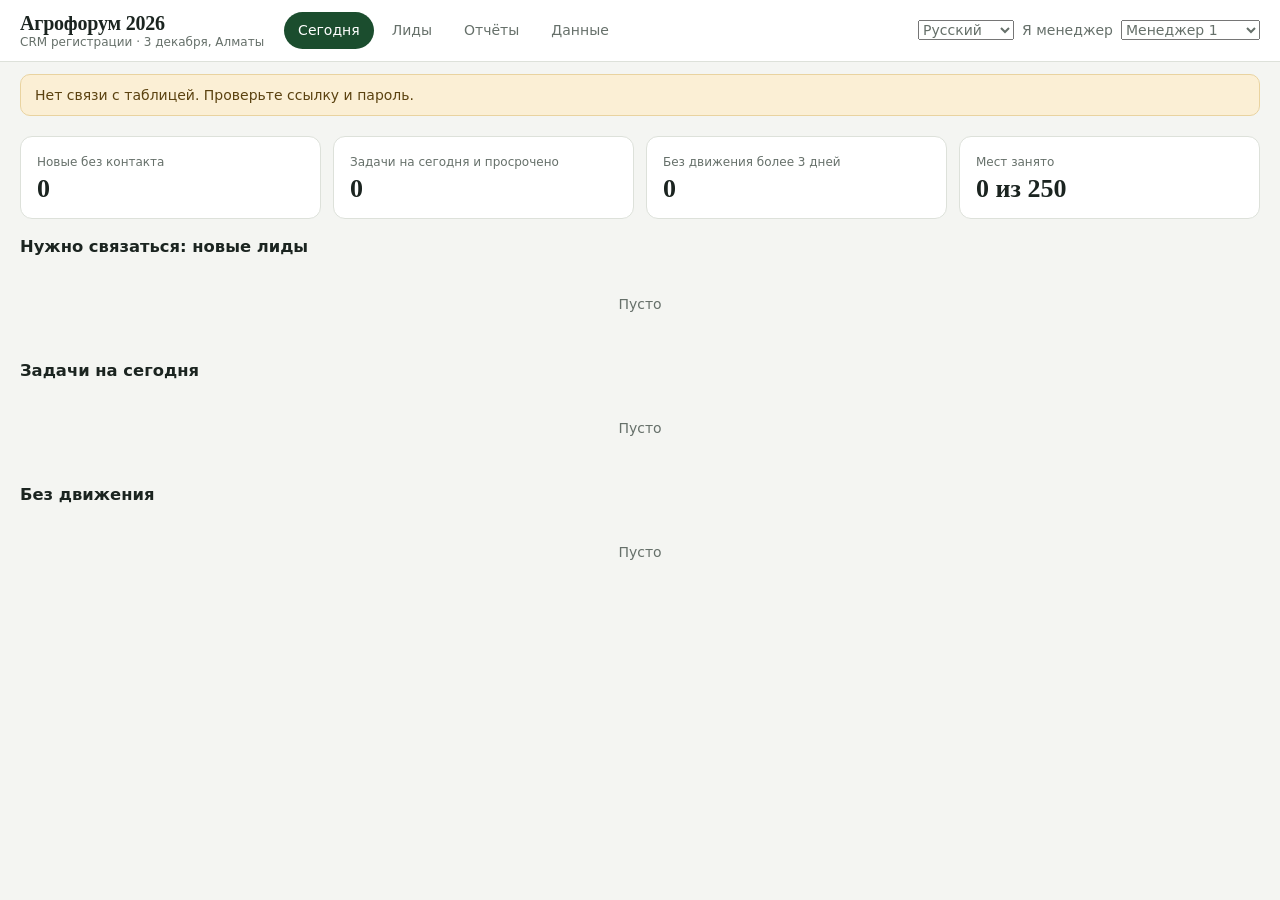
==== commit 42142d4f: "Update index.html" ====
--- a/crm/index.html
+++ b/crm/index.html
@@ -1,6 +1,7 @@
 <!DOCTYPE html>
 <html lang="ru">
 <head>
+<meta name="robots" content="noindex,nofollow">
 <meta charset="utf-8">
 <meta name="viewport" content="width=device-width, initial-scale=1">
 <title>Агрофорум CRM</title>
@@ -60,7 +61,7 @@
 tbody tr:hover{background:var(--soft)}
 tbody tr:last-child td{border-bottom:0}
 .pill{display:inline-block;padding:2px 10px;border-radius:999px;font-size:12px;font-weight:500;background:var(--soft);border-left:4px solid var(--mute)}
-.s-new{border-color:var(--info)}.s-contacted,.s-talking{border-color:var(--warn)}.s-nocontact{border-color:var(--bad)}.s-invoiced{border-color:var(--warn)}.s-paid,.s-confirmed{border-color:var(--good)}.s-declined{border-color:var(--mute);opacity:.7}
+.a-online{border-color:var(--info)}.a-offline{border-color:var(--good)}.s-new{border-color:var(--info)}.s-contacted,.s-talking{border-color:var(--warn)}.s-nocontact{border-color:var(--bad)}.s-invoiced{border-color:var(--warn)}.s-paid,.s-confirmed{border-color:var(--good)}.s-declined{border-color:var(--mute);opacity:.7}
 .late{color:var(--bad);font-weight:600}
 .empty{padding:28px;text-align:center;color:var(--mute)}
 .drawer{position:fixed;inset:0 0 0 auto;width:min(960px,100%);background:var(--bg);border-left:1px solid var(--line);box-shadow:-8px 0 30px rgba(0,0,0,.18);z-index:20;overflow:auto;transform:translateX(100%);visibility:hidden;transition:transform .2s,visibility .2s}
@@ -116,8 +117,10 @@
 const SN=Object.fromEntries(STATUS);
 const PACK=[["Қатысушы",5000],["Кешкі ас",30000],["Көрме",100000],["Спикер",150000]];
 const PRICE=Object.fromEntries(PACK);
-const REGION=["Алматинская область","Жетысуская область","Жамбылская область","Туркестанская область","г. Алматы","Другой регион"];
-const SPHERE=["Животноводство","Растениеводство","Рыбоводство","Коневодство","Вода и пастбища","Переработка и экспорт","Наука и образование","Инвестиции","Другое"];
+const REGION=["Алматинская область","Жетысуская область","Жамбылская область","Туркестанская область","г. Алматы","г. Астана","г. Шымкент","Абайская область","Акмолинская область","Актюбинская область","Атырауская область","Восточно-Казахстанская область","Западно-Казахстанская область","Карагандинская область","Костанайская область","Кызылординская область","Мангистауская область","Павлодарская область","Северо-Казахстанская область","Улытауская область","Другой регион"];
+const SPHERE=["Животноводство","Растениеводство","Рыбоводство","Коневодство","Птицеводство","Пчеловодство","Овощеводство и садоводство","Биогумус и удобрения","Производство","Сельхозтехника и оборудование","Вода и пастбища","Переработка и экспорт","Торговля и логистика","Наука и образование","Инвестиции","Другое"];
+const ATTEND=[["online","Онлайн"],["offline","Офлайн"]];
+const AN=Object.fromEntries(ATTEND);
 const LANGS_CRM=["Казахский","Русский","Китайский","Узбекский","Кыргызский","Английский","Турецкий","Корейский"];
 const SOURCE=["Сайт (форма)","WhatsApp","Звонок","Соцсети","Рекомендация","Вручную"];
 const CALLRES=["Дозвонились","Недозвон","Занято","Перезвонить","Номер неверный"];
@@ -127,6 +130,7 @@
 
 /* ---------- языки интерфейса ---------- */
 const DICT={"kk": {"CRM регистрации": "Тіркеу CRM жүйесі", "3 декабря, Алматы": "3 желтоқсан, Алматы", "Сегодня": "Бүгін", "Лиды": "Лидтер", "Отчёты": "Есептер", "Данные": "Деректер", "Я менеджер": "Мен менеджермін", "Менеджер": "Менеджер", "Администратор": "Әкімші", "Автономная версия: данные хранятся только в этом браузере на этом устройстве. Для общей базы менеджеров используйте версию в claude.ai. Регулярно делайте выгрузку CSV во вкладке «Данные».": "Дербес нұсқа: деректер тек осы құрылғыдағы осы браузерде сақталады. Менеджерлердің ортақ базасы үшін claude.ai нұсқасын пайдаланыңыз. «Деректер» қойындысынан CSV файлын жиі жүктеп алып тұрыңыз.", "Хранилище недоступно: данные живут только в этом окне и пропадут при перезагрузке. Откройте CRM по ссылке из claude.ai под своей учётной записью.": "Қойма қолжетімсіз: деректер тек осы терезеде тұрады және бет жаңартылғанда жоғалады. CRM-ді claude.ai сілтемесімен өз аккаунтыңыздан ашыңыз.", "Новые без контакта": "Байланыссыз жаңа лидтер", "Задачи на сегодня и просрочено": "Бүгінгі және мерзімі өткен міндеттер", "Без движения более 3 дней": "3 күннен астам қозғалыссыз", "Мест занято": "Орын алынды", "Нужно связаться: новые лиды": "Байланысу керек: жаңа лидтер", "Задачи на сегодня": "Бүгінгі міндеттер", "Без движения": "Қозғалыссыз", "ФИО": "Аты-жөні", "Телефон": "Телефон", "Регион": "Облыс", "Статус": "Күйі", "Что сделать": "Не істеу керек", "Пусто": "Бос", "Нет следующего шага": "Келесі қадам жоқ", "Поиск: ФИО, телефон, продукт": "Іздеу: аты-жөні, телефон, өнім", "Поиск": "Іздеу", "Все статусы": "Барлық күйлер", "Все регионы": "Барлық облыстар", "Все направления": "Барлық салалар", "Все пакеты": "Барлық пакеттер", "+ Новый лид": "+ Жаңа лид", "Дата": "Күні", "Направление": "Бағыт", "Пакет": "Пакет", "Следующий шаг": "Келесі қадам", "Лидов нет. Добавьте вручную или импортируйте таблицу во вкладке «Данные».": "Лид жоқ. Қолмен қосыңыз немесе «Деректер» қойындысынан кестені импорттаңыз.", "Новый": "Жаңа", "Связались": "Байланыстық", "Недозвон": "Телефон көтерілмеді", "Переписка": "Хат алмасу", "Ожидает оплаты": "Төлем күтілуде", "Оплачено": "Төленді", "Подтверждён": "Расталды", "Отказ": "Бас тартты", "Всё время": "Барлық уақыт", "30 дней": "30 күн", "7 дней": "7 күн", "Скопировать сводку": "Қорытындыны көшіру", "Лидов": "Лид саны", "Оплатили": "Төледі", "Конверсия": "Конверсия", "Выручка": "Түсім", "Звонков (дозвон)": "Қоңыраулар (қосылған)", "Звонков": "Қоңырау саны", "Сообщений": "Хабарлама", "Воронка по статусам": "Күйлер бойынша воронка", "Пакеты участия": "Қатысу пакеттері", "Регионы": "Облыстар", "Направления деятельности": "Қызмет салалары", "Направление деятельности": "Қызмет саласы", "Язык перевода (для переводчиков)": "Аударма тілі (аудармашыларға)", "Язык перевода": "Аударма тілі", "Новые лиды за 14 дней": "14 күндегі жаңа лидтер", "Источники": "Дереккөздер", "Источник": "Дереккөз", "Менеджеры": "Менеджерлер", "Нет данных": "Дерек жоқ", "Не указано": "Көрсетілмеген", "Звонки": "Қоңыраулар", "Дозвон": "Қосылды", "Сообщ.": "Хабар.", "Оплат": "Төлем", "Импорт лидов из таблицы": "Лидтерді кестеден импорттау", "Файл CSV из Google Таблицы с заявками сайта (Файл, Скачать, CSV). Колонки находятся по названиям: ФИО или имя, телефон, регион, сфера или направление, пакет, язык, продукт, вопрос. Лиды с уже существующим телефоном пропускаются.": "Сайт өтінімдері бар Google кестесінен CSV файлы (Файл, Жүктеп алу, CSV). Бағандар атауы бойынша табылады: аты-жөні, телефон, облыс, сала, пакет, тіл, өнім, сұрақ. Телефоны бұрыннан бар лидтер өткізіліп жіберіледі.", "Перетащите CSV сюда или": "CSV файлын осында апарыңыз немесе", "выберите файл": "файлды таңдаңыз", "Или вставьте строки таблицы вместе с заголовком:": "Немесе кесте жолдарын тақырыбымен бірге қойыңыз:", "Вставка таблицы": "Кестені қою", "Импортировать вставленное": "Қойылғанды импорттау", "Выгрузка": "Жүктеп алу", "Файлы открываются в Excel и Google Таблицах.": "Файлдар Excel және Google кестелерінде ашылады.", "Лиды (CSV)": "Лидтер (CSV)", "Звонки (CSV)": "Қоңыраулар (CSV)", "Переписка (CSV)": "Хат алмасу (CSV)", "Демо-данные": "Демо деректер", "Примеры для знакомства с CRM. Помечены как демо.": "CRM-мен танысуға арналған мысалдар. Демо деп белгіленген.", "Удалить демо-лиды и их историю": "Демо лидтерді және олардың тарихын жою", "Как заявки попадают сюда": "Өтінімдер мұнда қалай түседі", "Форма сайта пишет в Google Таблицу. Пока автоматической связи нет: выгружайте таблицу в CSV и импортируйте здесь. Дубли по телефону отсекаются, поэтому импорт можно повторять.": "Сайт формасы Google кестесіне жазады. Әзірге автоматты байланыс жоқ: кестені CSV етіп жүктеп алып, осында импорттаңыз. Телефон бойынша қайталанулар алынып тасталады, сондықтан импортты қайталай беруге болады.", "Карточка лида": "Лид картасы", "Данные лида": "Лид деректері", "История общения": "Қарым-қатынас тарихы", "Новый лид": "Жаңа лид", "Без имени": "Атаусыз", "Закрыть": "Жабу", "Телефон / WhatsApp": "Телефон / WhatsApp", "Написать:": "Жазу:", "Такой телефон уже есть": "Мұндай телефон бұрыннан бар", "Описание продукта": "Өнім сипаттамасы", "Вопрос учёным": "Ғалымдарға сұрақ", "Сумма оплаты, ₸": "Төлем сомасы, ₸", "Следующий шаг: дата": "Келесі қадам: күні", "Создать лид": "Лид құру", "Сохранить": "Сақтау", "Удалить лид": "Лидті жою", "Нажмите ещё раз для удаления": "Жою үшін тағы бір рет басыңыз", "Сначала создайте лид. Затем здесь появятся звонки и переписка.": "Алдымен лид құрыңыз. Содан кейін мұнда қоңыраулар мен хат алмасу пайда болады.", "Звонок": "Қоңырау", "Сообщение": "Хабарлама", "Заметка": "Жазба", "Исходящий": "Шығыс", "Входящий": "Кіріс", "Звонок исходящий": "Шығыс қоңырау", "Звонок входящий": "Кіріс қоңырау", "Результат": "Нәтиже", "Минут": "Минут", "Новый статус": "Жаңа күй", "Что обсудили": "Не талқыладыңыздар", "Записать звонок": "Қоңырауды жазу", "Канал": "Арна", "Кто написал": "Кім жазды", "Мы клиенту": "Біз клиентке", "Клиент нам": "Клиент бізге", "от клиента": "клиенттен", "клиенту": "клиентке", "Текст сообщения": "Хабарлама мәтіні", "Записать сообщение": "Хабарламаны жазу", "Добавить заметку": "Жазба қосу", "Контактов ещё не было": "Әлі байланыс болған жоқ", "Сайт (форма)": "Сайт (форма)", "Соцсети": "Әлеуметтік желілер", "Рекомендация": "Ұсыныс", "Вручную": "Қолмен", "Дозвонились": "Қосылды", "Занято": "Бос емес", "Перезвонить": "Қайта қоңырау шалу", "Номер неверный": "Нөмір қате", "Другое": "Басқа", "Казахский": "Қазақша", "Русский": "Орысша", "Китайский": "Қытайша", "Узбекский": "Өзбекше", "Кыргызский": "Қырғызша", "Английский": "Ағылшынша", "Турецкий": "Түрікше", "Корейский": "Корейше", "Алматинская область": "Алматы облысы", "Жетысуская область": "Жетісу облысы", "Жамбылская область": "Жамбыл облысы", "Туркестанская область": "Түркістан облысы", "г. Алматы": "Алматы қаласы", "Другой регион": "Басқа өңір", "Животноводство": "Мал шаруашылығы", "Растениеводство": "Егін шаруашылығы", "Рыбоводство": "Балық шаруашылығы", "Коневодство": "Жылқы шаруашылығы", "Вода и пастбища": "Су және жайылым", "Переработка и экспорт": "Өңдеу және экспорт", "Наука и образование": "Ғылым және білім", "Инвестиции": "Инвестиция", "Қатысушы": "Қатысушы", "Кешкі ас": "Кешкі ас", "Көрме": "Көрме", "Спикер": "Спикер", "Сводка на": "Жиынтық мәлімет:", "Агрофорум 2026": "Агрофорум 2026", "Ошибка чтения:": "Оқу қатесі:", "Введите текст": "Мәтін енгізіңіз", "Звонок записан": "Қоңырау жазылды", "Заметка добавлена": "Жазба қосылды", "Сообщение записано": "Хабарлама жазылды", "Укажите ФИО": "Аты-жөнін жазыңыз", "Укажите телефон": "Телефонды жазыңыз", "Лид с таким телефоном уже есть. Создать ещё один? Нажмите «Создать лид» ещё раз.": "Мұндай телефоны бар лид бұрыннан бар. Тағы біреуін құру керек пе? «Лид құру» батырмасын тағы бір рет басыңыз.", "Сохранено": "Сақталды", "Лид удалён": "Лид жойылды", "Файл сохранён": "Файл сақталды", "Скачивание недоступно. Таблица скопирована, вставьте в Google Таблицы": "Жүктеу қолжетімсіз. Кесте көшірілді, Google кестесіне қойыңыз", "Не удалось скачать или скопировать": "Жүктеу немесе көшіру мүмкін болмады", "Сводка скопирована": "Жиынтық көшірілді", "Не удалось скопировать": "Көшіру мүмкін болмады", "Демо-лидов нет": "Демо лид жоқ", "Демо удалено": "Демо жойылды", "Нужны заголовок и хотя бы одна строка": "Тақырып және кемінде бір жол қажет", "Не найдены колонки ФИО и телефон": "Аты-жөні және телефон бағандары табылмады", "Кто": "Кім", "Текст": "Мәтін", "Сумма": "Сома", "Описание": "Сипаттама", "Подключение к Google Таблице": "Google кестесіне қосылу", "Общая база: заявки с сайта сами попадают в таблицу, а менеджеры работают с одними данными. Вставьте ссылку скрипта и пароль один раз на каждом устройстве.": "Ортақ база: сайттан келген өтінімдер кестеге өздігінен түседі, ал менеджерлер бір деректермен жұмыс істейді. Скрипт сілтемесін және құпия сөзді әр құрылғыда бір рет енгізіңіз.", "Ссылка скрипта (Apps Script)": "Скрипт сілтемесі (Apps Script)", "Пароль менеджеров": "Менеджерлер құпия сөзі", "Подключить": "Қосу", "Подключено к Google Таблице. Обновлено": "Google кестесіне қосылған. Жаңартылды:", "Нет связи с таблицей. Проверьте ссылку и пароль.": "Кестемен байланыс жоқ. Сілтеме мен құпия сөзді тексеріңіз.", "Нет связи, изменение не сохранено в таблице": "Байланыс жоқ, өзгеріс кестеге сақталмады"}, "zh": {"CRM регистрации": "注册CRM", "3 декабря, Алматы": "12月3日，阿拉木图", "Сегодня": "今日", "Лиды": "线索", "Отчёты": "报表", "Данные": "数据", "Я менеджер": "我是经理", "Менеджер": "经理", "Администратор": "管理员", "Автономная версия: данные хранятся только в этом браузере на этом устройстве. Для общей базы менеджеров используйте версию в claude.ai. Регулярно делайте выгрузку CSV во вкладке «Данные».": "独立版本：数据仅保存在此设备的当前浏览器中。如需经理共用数据库，请使用 claude.ai 版本。请定期在“数据”页导出CSV。", "Хранилище недоступно: данные живут только в этом окне и пропадут при перезагрузке. Откройте CRM по ссылке из claude.ai под своей учётной записью.": "存储不可用：数据仅存在于此窗口，刷新后会丢失。请用自己的账号通过 claude.ai 链接打开CRM。", "Новые без контакта": "未联系的新线索", "Задачи на сегодня и просрочено": "今日及逾期任务", "Без движения более 3 дней": "超过3天无进展", "Мест занято": "已占座位", "Нужно связаться: новые лиды": "需要联系：新线索", "Задачи на сегодня": "今日任务", "Без движения": "无进展", "ФИО": "姓名", "Телефон": "电话", "Регион": "地区", "Статус": "状态", "Что сделать": "待办事项", "Пусто": "暂无", "Нет следующего шага": "无下一步", "Поиск: ФИО, телефон, продукт": "搜索：姓名、电话、产品", "Поиск": "搜索", "Все статусы": "全部状态", "Все регионы": "全部地区", "Все направления": "全部方向", "Все пакеты": "全部套餐", "+ Новый лид": "+ 新线索", "Дата": "日期", "Направление": "方向", "Пакет": "套餐", "Следующий шаг": "下一步", "Лидов нет. Добавьте вручную или импортируйте таблицу во вкладке «Данные».": "暂无线索。请手动添加，或在“数据”页导入表格。", "Новый": "新", "Связались": "已联系", "Недозвон": "未接通", "Переписка": "沟通中", "Ожидает оплаты": "待付款", "Оплачено": "已付款", "Подтверждён": "已确认", "Отказ": "已拒绝", "Всё время": "全部时间", "30 дней": "30天", "7 дней": "7天", "Скопировать сводку": "复制汇总", "Лидов": "线索数", "Оплатили": "已付款", "Конверсия": "转化率", "Выручка": "收入", "Звонков (дозвон)": "通话（接通）", "Звонков": "通话数", "Сообщений": "消息数", "Воронка по статусам": "按状态的漏斗", "Пакеты участия": "参会套餐", "Регионы": "地区", "Направления деятельности": "业务方向", "Направление деятельности": "业务方向", "Язык перевода (для переводчиков)": "翻译语言（供翻译人员）", "Язык перевода": "翻译语言", "Новые лиды за 14 дней": "近14天新线索", "Источники": "来源", "Источник": "来源", "Менеджеры": "经理", "Нет данных": "暂无数据", "Не указано": "未填写", "Звонки": "通话", "Дозвон": "接通", "Сообщ.": "消息", "Оплат": "付款", "Импорт лидов из таблицы": "从表格导入线索", "Файл CSV из Google Таблицы с заявками сайта (Файл, Скачать, CSV). Колонки находятся по названиям: ФИО или имя, телефон, регион, сфера или направление, пакет, язык, продукт, вопрос. Лиды с уже существующим телефоном пропускаются.": "来自网站申请的Google表格CSV文件（文件，下载，CSV）。系统按列名识别：姓名、电话、地区、行业或方向、套餐、语言、产品、问题。电话已存在的线索将被跳过。", "Перетащите CSV сюда или": "将CSV拖到此处，或", "выберите файл": "选择文件", "Или вставьте строки таблицы вместе с заголовком:": "或粘贴含表头的表格行：", "Вставка таблицы": "粘贴表格", "Импортировать вставленное": "导入粘贴内容", "Выгрузка": "导出", "Файлы открываются в Excel и Google Таблицах.": "文件可在Excel和Google表格中打开。", "Лиды (CSV)": "线索（CSV）", "Звонки (CSV)": "通话（CSV）", "Переписка (CSV)": "沟通记录（CSV）", "Демо-данные": "演示数据", "Примеры для знакомства с CRM. Помечены как демо.": "用于熟悉CRM的示例，已标记为演示。", "Удалить демо-лиды и их историю": "删除演示线索及其记录", "Как заявки попадают сюда": "申请如何进入此处", "Форма сайта пишет в Google Таблицу. Пока автоматической связи нет: выгружайте таблицу в CSV и импортируйте здесь. Дубли по телефону отсекаются, поэтому импорт можно повторять.": "网站表单写入Google表格。目前没有自动连接：请将表格导出为CSV并在此导入。按电话去重，因此可以重复导入。", "Карточка лида": "线索卡片", "Данные лида": "线索资料", "История общения": "沟通记录", "Новый лид": "新线索", "Без имени": "未命名", "Закрыть": "关闭", "Телефон / WhatsApp": "电话 / WhatsApp", "Написать:": "发消息：", "Такой телефон уже есть": "该电话已存在", "Описание продукта": "产品说明", "Вопрос учёным": "给学者的问题", "Сумма оплаты, ₸": "付款金额，₸", "Следующий шаг: дата": "下一步：日期", "Создать лид": "创建线索", "Сохранить": "保存", "Удалить лид": "删除线索", "Нажмите ещё раз для удаления": "再点一次以删除", "Сначала создайте лид. Затем здесь появятся звонки и переписка.": "请先创建线索，之后这里会显示通话和沟通记录。", "Звонок": "通话", "Сообщение": "消息", "Заметка": "备注", "Исходящий": "外呼", "Входящий": "来电", "Звонок исходящий": "外呼通话", "Звонок входящий": "来电通话", "Результат": "结果", "Минут": "分钟", "Новый статус": "新状态", "Что обсудили": "沟通内容", "Записать звонок": "记录通话", "Канал": "渠道", "Кто написал": "谁发的", "Мы клиенту": "我们发给客户", "Клиент нам": "客户发给我们", "от клиента": "来自客户", "клиенту": "发给客户", "Текст сообщения": "消息内容", "Записать сообщение": "记录消息", "Добавить заметку": "添加备注", "Контактов ещё не было": "尚无联系记录", "Сайт (форма)": "网站（表单）", "Соцсети": "社交媒体", "Рекомендация": "推荐", "Вручную": "手动", "Дозвонились": "已接通", "Занято": "占线", "Перезвонить": "需回拨", "Номер неверный": "号码错误", "Другое": "其他", "Казахский": "哈萨克语", "Русский": "俄语", "Китайский": "中文", "Узбекский": "乌兹别克语", "Кыргызский": "吉尔吉斯语", "Английский": "英语", "Турецкий": "土耳其语", "Корейский": "韩语", "Алматинская область": "阿拉木图州", "Жетысуская область": "七河州", "Жамбылская область": "江布尔州", "Туркестанская область": "突厥斯坦州", "г. Алматы": "阿拉木图市", "Другой регион": "其他地区", "Животноводство": "畜牧业", "Растениеводство": "种植业", "Рыбоводство": "渔业", "Коневодство": "养马业", "Вода и пастбища": "水源与牧场", "Переработка и экспорт": "加工与出口", "Наука и образование": "科学与教育", "Инвестиции": "投资", "Қатысушы": "参会者", "Кешкі ас": "晚宴", "Көрме": "展位", "Спикер": "演讲嘉宾", "Сводка на": "汇总日期：", "Агрофорум 2026": "Agroforum 2026", "Ошибка чтения:": "读取错误：", "Введите текст": "请输入文字", "Звонок записан": "通话已记录", "Заметка добавлена": "备注已添加", "Сообщение записано": "消息已记录", "Укажите ФИО": "请填写姓名", "Укажите телефон": "请填写电话", "Лид с таким телефоном уже есть. Создать ещё один? Нажмите «Создать лид» ещё раз.": "已有相同电话的线索。要再创建一个吗？请再点一次“创建线索”。", "Сохранено": "已保存", "Лид удалён": "线索已删除", "Файл сохранён": "文件已保存", "Скачивание недоступно. Таблица скопирована, вставьте в Google Таблицы": "无法下载。表格已复制，请粘贴到Google表格", "Не удалось скачать или скопировать": "下载或复制失败", "Сводка скопирована": "汇总已复制", "Не удалось скопировать": "复制失败", "Демо-лидов нет": "没有演示线索", "Демо удалено": "演示数据已删除", "Нужны заголовок и хотя бы одна строка": "需要表头和至少一行数据", "Не найдены колонки ФИО и телефон": "未找到姓名和电话列", "Кто": "谁", "Текст": "内容", "Сумма": "金额", "Описание": "说明", "Подключение к Google Таблице": "连接Google表格", "Общая база: заявки с сайта сами попадают в таблицу, а менеджеры работают с одними данными. Вставьте ссылку скрипта и пароль один раз на каждом устройстве.": "共享数据库：网站申请会自动进入表格，经理们使用同一份数据。请在每台设备上输入一次脚本链接和密码。", "Ссылка скрипта (Apps Script)": "脚本链接（Apps Script）", "Пароль менеджеров": "经理密码", "Подключить": "连接", "Подключено к Google Таблице. Обновлено": "已连接Google表格。更新于", "Нет связи с таблицей. Проверьте ссылку и пароль.": "无法连接表格，请检查链接和密码。", "Нет связи, изменение не сохранено в таблице": "无连接，更改未保存到表格"}, "uz": {"CRM регистрации": "Roʻyxatdan oʻtish CRM", "3 декабря, Алматы": "3-dekabr, Olmaota", "Сегодня": "Bugun", "Лиды": "Lidlar", "Отчёты": "Hisobotlar", "Данные": "Maʼlumotlar", "Я менеджер": "Men menejerman", "Менеджер": "Menejer", "Администратор": "Administrator", "Автономная версия: данные хранятся только в этом браузере на этом устройстве. Для общей базы менеджеров используйте версию в claude.ai. Регулярно делайте выгрузку CSV во вкладке «Данные».": "Mustaqil versiya: maʼlumotlar faqat shu qurilmadagi shu brauzerda saqlanadi. Menejerlarning umumiy bazasi uchun claude.ai versiyasidan foydalaning. «Maʼlumotlar» boʻlimidan CSV faylni muntazam yuklab oling.", "Хранилище недоступно: данные живут только в этом окне и пропадут при перезагрузке. Откройте CRM по ссылке из claude.ai под своей учётной записью.": "Saqlash joyi mavjud emas: maʼlumotlar faqat shu oynada turadi va sahifa yangilanganda yoʻqoladi. CRMni claude.ai havolasi orqali oʻz akkauntingiz bilan oching.", "Новые без контакта": "Aloqasiz yangi lidlar", "Задачи на сегодня и просрочено": "Bugungi va muddati oʻtgan vazifalar", "Без движения более 3 дней": "3 kundan ortiq harakatsiz", "Мест занято": "Band oʻrinlar", "Нужно связаться: новые лиды": "Bogʻlanish kerak: yangi lidlar", "Задачи на сегодня": "Bugungi vazifalar", "Без движения": "Harakatsiz", "ФИО": "F.I.Sh.", "Телефон": "Telefon", "Регион": "Hudud", "Статус": "Holati", "Что сделать": "Nima qilish kerak", "Пусто": "Boʻsh", "Нет следующего шага": "Keyingi qadam yoʻq", "Поиск: ФИО, телефон, продукт": "Qidiruv: F.I.Sh., telefon, mahsulot", "Поиск": "Qidiruv", "Все статусы": "Barcha holatlar", "Все регионы": "Barcha hududlar", "Все направления": "Barcha yoʻnalishlar", "Все пакеты": "Barcha paketlar", "+ Новый лид": "+ Yangi lid", "Дата": "Sana", "Направление": "Yoʻnalish", "Пакет": "Paket", "Следующий шаг": "Keyingi qadam", "Лидов нет. Добавьте вручную или импортируйте таблицу во вкладке «Данные».": "Lidlar yoʻq. Qoʻlda qoʻshing yoki «Maʼlumotlar» boʻlimida jadvalni import qiling.", "Новый": "Yangi", "Связались": "Bogʻlandik", "Недозвон": "Aloqa oʻrnatilmadi", "Переписка": "Yozishmada", "Ожидает оплаты": "Toʻlov kutilmoqda", "Оплачено": "Toʻlandi", "Подтверждён": "Tasdiqlandi", "Отказ": "Rad etdi", "Всё время": "Butun davr", "30 дней": "30 kun", "7 дней": "7 kun", "Скопировать сводку": "Xulosani nusxalash", "Лидов": "Lidlar soni", "Оплатили": "Toʻlaganlar", "Конверсия": "Konversiya", "Выручка": "Tushum", "Звонков (дозвон)": "Qoʻngʻiroqlar (ulangan)", "Звонков": "Qoʻngʻiroqlar", "Сообщений": "Xabarlar", "Воронка по статусам": "Holatlar boʻyicha voronka", "Пакеты участия": "Ishtirok paketlari", "Регионы": "Hududlar", "Направления деятельности": "Faoliyat yoʻnalishlari", "Направление деятельности": "Faoliyat yoʻnalishi", "Язык перевода (для переводчиков)": "Tarjima tili (tarjimonlar uchun)", "Язык перевода": "Tarjima tili", "Новые лиды за 14 дней": "14 kundagi yangi lidlar", "Источники": "Manbalar", "Источник": "Manba", "Менеджеры": "Menejerlar", "Нет данных": "Maʼlumot yoʻq", "Не указано": "Koʻrsatilmagan", "Звонки": "Qoʻngʻiroqlar", "Дозвон": "Ulandi", "Сообщ.": "Xabar", "Оплат": "Toʻlov", "Импорт лидов из таблицы": "Lidlarni jadvaldan import qilish", "Файл CSV из Google Таблицы с заявками сайта (Файл, Скачать, CSV). Колонки находятся по названиям: ФИО или имя, телефон, регион, сфера или направление, пакет, язык, продукт, вопрос. Лиды с уже существующим телефоном пропускаются.": "Sayt arizalari bor Google jadvalidan CSV fayl (Fayl, Yuklab olish, CSV). Ustunlar nomi boʻyicha topiladi: F.I.Sh., telefon, hudud, soha, paket, til, mahsulot, savol. Telefoni mavjud lidlar oʻtkazib yuboriladi.", "Перетащите CSV сюда или": "CSV faylni bu yerga tashlang yoki", "выберите файл": "faylni tanlang", "Или вставьте строки таблицы вместе с заголовком:": "Yoki jadval qatorlarini sarlavha bilan birga qoʻying:", "Вставка таблицы": "Jadvalni qoʻyish", "Импортировать вставленное": "Qoʻyilganni import qilish", "Выгрузка": "Yuklab olish", "Файлы открываются в Excel и Google Таблицах.": "Fayllar Excel va Google jadvallarida ochiladi.", "Лиды (CSV)": "Lidlar (CSV)", "Звонки (CSV)": "Qoʻngʻiroqlar (CSV)", "Переписка (CSV)": "Yozishmalar (CSV)", "Демо-данные": "Demo maʼlumotlar", "Примеры для знакомства с CRM. Помечены как демо.": "CRM bilan tanishish uchun namunalar. Demo deb belgilangan.", "Удалить демо-лиды и их историю": "Demo lidlar va ularning tarixini oʻchirish", "Как заявки попадают сюда": "Arizalar bu yerga qanday tushadi", "Форма сайта пишет в Google Таблицу. Пока автоматической связи нет: выгружайте таблицу в CSV и импортируйте здесь. Дубли по телефону отсекаются, поэтому импорт можно повторять.": "Sayt shakli Google jadvaliga yozadi. Hozircha avtomatik aloqa yoʻq: jadvalni CSV qilib yuklab oling va shu yerda import qiling. Telefon boʻyicha takrorlar olib tashlanadi, shuning uchun importni takrorlash mumkin.", "Карточка лида": "Lid kartochkasi", "Данные лида": "Lid maʼlumotlari", "История общения": "Muloqot tarixi", "Новый лид": "Yangi lid", "Без имени": "Nomsiz", "Закрыть": "Yopish", "Телефон / WhatsApp": "Telefon / WhatsApp", "Написать:": "Yozish:", "Такой телефон уже есть": "Bunday telefon allaqachon bor", "Описание продукта": "Mahsulot tavsifi", "Вопрос учёным": "Olimlarga savol", "Сумма оплаты, ₸": "Toʻlov summasi, ₸", "Следующий шаг: дата": "Keyingi qadam: sana", "Создать лид": "Lid yaratish", "Сохранить": "Saqlash", "Удалить лид": "Lidni oʻchirish", "Нажмите ещё раз для удаления": "Oʻchirish uchun yana bir marta bosing", "Сначала создайте лид. Затем здесь появятся звонки и переписка.": "Avval lid yarating. Shundan keyin bu yerda qoʻngʻiroqlar va yozishmalar paydo boʻladi.", "Звонок": "Qoʻngʻiroq", "Сообщение": "Xabar", "Заметка": "Eslatma", "Исходящий": "Chiquvchi", "Входящий": "Kiruvchi", "Звонок исходящий": "Chiquvchi qoʻngʻiroq", "Звонок входящий": "Kiruvchi qoʻngʻiroq", "Результат": "Natija", "Минут": "Daqiqa", "Новый статус": "Yangi holat", "Что обсудили": "Nima muhokama qilindi", "Записать звонок": "Qoʻngʻiroqni yozish", "Канал": "Kanal", "Кто написал": "Kim yozdi", "Мы клиенту": "Biz mijozga", "Клиент нам": "Mijoz bizga", "от клиента": "mijozdan", "клиенту": "mijozga", "Текст сообщения": "Xabar matni", "Записать сообщение": "Xabarni yozish", "Добавить заметку": "Eslatma qoʻshish", "Контактов ещё не было": "Hali aloqa boʻlmagan", "Сайт (форма)": "Sayt (shakl)", "Соцсети": "Ijtimoiy tarmoqlar", "Рекомендация": "Tavsiya", "Вручную": "Qoʻlda", "Дозвонились": "Ulandi", "Занято": "Band", "Перезвонить": "Qayta qoʻngʻiroq qilish", "Номер неверный": "Raqam notoʻgʻri", "Другое": "Boshqa", "Казахский": "Qozoqcha", "Русский": "Ruscha", "Китайский": "Xitoycha", "Узбекский": "Oʻzbekcha", "Кыргызский": "Qirgʻizcha", "Английский": "Inglizcha", "Турецкий": "Turkcha", "Корейский": "Koreyscha", "Алматинская область": "Olmaota viloyati", "Жетысуская область": "Jetisu viloyati", "Жамбылская область": "Jambil viloyati", "Туркестанская область": "Turkiston viloyati", "г. Алматы": "Olmaota shahri", "Другой регион": "Boshqa hudud", "Животноводство": "Chorvachilik", "Растениеводство": "Dehqonchilik", "Рыбоводство": "Baliqchilik", "Коневодство": "Otchilik", "Вода и пастбища": "Suv va yaylovlar", "Переработка и экспорт": "Qayta ishlash va eksport", "Наука и образование": "Fan va taʼlim", "Инвестиции": "Investitsiya", "Қатысушы": "Ishtirokchi", "Кешкі ас": "Kechki ovqat", "Көрме": "Koʻrgazma", "Спикер": "Spiker", "Сводка на": "Xulosa sanasi:", "Агрофорум 2026": "Agroforum 2026", "Ошибка чтения:": "Oʻqish xatosi:", "Введите текст": "Matn kiriting", "Звонок записан": "Qoʻngʻiroq yozildi", "Заметка добавлена": "Eslatma qoʻshildi", "Сообщение записано": "Xabar yozildi", "Укажите ФИО": "F.I.Sh.ni kiriting", "Укажите телефон": "Telefonni kiriting", "Лид с таким телефоном уже есть. Создать ещё один? Нажмите «Создать лид» ещё раз.": "Bunday telefonli lid allaqachon bor. Yana bittasini yaratasizmi? «Lid yaratish» tugmasini yana bir marta bosing.", "Сохранено": "Saqlandi", "Лид удалён": "Lid oʻchirildi", "Файл сохранён": "Fayl saqlandi", "Скачивание недоступно. Таблица скопирована, вставьте в Google Таблицы": "Yuklab olish mavjud emas. Jadval nusxalandi, Google jadvaliga qoʻying", "Не удалось скачать или скопировать": "Yuklab olish yoki nusxalash imkoni boʻlmadi", "Сводка скопирована": "Xulosa nusxalandi", "Не удалось скопировать": "Nusxalab boʻlmadi", "Демо-лидов нет": "Demo lidlar yoʻq", "Демо удалено": "Demo oʻchirildi", "Нужны заголовок и хотя бы одна строка": "Sarlavha va kamida bitta qator kerak", "Не найдены колонки ФИО и телефон": "F.I.Sh. va telefon ustunlari topilmadi", "Кто": "Kim", "Текст": "Matn", "Сумма": "Summa", "Описание": "Tavsif", "Подключение к Google Таблице": "Google jadvaliga ulanish", "Общая база: заявки с сайта сами попадают в таблицу, а менеджеры работают с одними данными. Вставьте ссылку скрипта и пароль один раз на каждом устройстве.": "Umumiy baza: sayt arizalari jadvalga avtomatik tushadi, menejerlar esa bir xil maʼlumot bilan ishlaydi. Skript havolasi va parolni har bir qurilmada bir marta kiriting.", "Ссылка скрипта (Apps Script)": "Skript havolasi (Apps Script)", "Пароль менеджеров": "Menejerlar paroli", "Подключить": "Ulash", "Подключено к Google Таблице. Обновлено": "Google jadvaliga ulangan. Yangilandi:", "Нет связи с таблицей. Проверьте ссылку и пароль.": "Jadval bilan aloqa yoʻq. Havola va parolni tekshiring.", "Нет связи, изменение не сохранено в таблице": "Aloqa yoʻq, oʻzgarish jadvalga saqlanmadi"}, "ky": {"CRM регистрации": "Каттоо CRM системасы", "3 декабря, Алматы": "3-декабрь, Алматы", "Сегодня": "Бүгүн", "Лиды": "Лиддер", "Отчёты": "Отчёттор", "Данные": "Берилиштер", "Я менеджер": "Мен менеджермин", "Менеджер": "Менеджер", "Администратор": "Администратор", "Автономная версия: данные хранятся только в этом браузере на этом устройстве. Для общей базы менеджеров используйте версию в claude.ai. Регулярно делайте выгрузку CSV во вкладке «Данные».": "Өзүнчө версия: берилиштер ушул түзмөктөгү ушул браузерде гана сакталат. Менеджерлердин жалпы базасы үчүн claude.ai версиясын колдонуңуз. «Берилиштер» өтмөгүнөн CSV файлын үзгүлтүксүз жүктөп туруңуз.", "Хранилище недоступно: данные живут только в этом окне и пропадут при перезагрузке. Откройте CRM по ссылке из claude.ai под своей учётной записью.": "Сактоо жеткиликсиз: берилиштер ушул терезеде гана турат жана барак жаңыртылганда жоголот. CRM'ди claude.ai шилтемеси аркылуу өз аккаунтуңуз менен ачыңыз.", "Новые без контакта": "Байланышсыз жаңы лиддер", "Задачи на сегодня и просрочено": "Бүгүнкү жана мөөнөтү өткөн тапшырмалар", "Без движения более 3 дней": "3 күндөн ашык кыймылсыз", "Мест занято": "Ээленген орун", "Нужно связаться: новые лиды": "Байланышуу керек: жаңы лиддер", "Задачи на сегодня": "Бүгүнкү тапшырмалар", "Без движения": "Кыймылсыз", "ФИО": "Аты-жөнү", "Телефон": "Телефон", "Регион": "Аймак", "Статус": "Абалы", "Что сделать": "Эмне кылуу керек", "Пусто": "Бош", "Нет следующего шага": "Кийинки кадам жок", "Поиск: ФИО, телефон, продукт": "Издөө: аты-жөнү, телефон, продукт", "Поиск": "Издөө", "Все статусы": "Бардык абалдар", "Все регионы": "Бардык аймактар", "Все направления": "Бардык багыттар", "Все пакеты": "Бардык пакеттер", "+ Новый лид": "+ Жаңы лид", "Дата": "Күнү", "Направление": "Багыт", "Пакет": "Пакет", "Следующий шаг": "Кийинки кадам", "Лидов нет. Добавьте вручную или импортируйте таблицу во вкладке «Данные».": "Лид жок. Кол менен кошуңуз же «Берилиштер» өтмөгүндө таблицаны импорттоңуз.", "Новый": "Жаңы", "Связались": "Байланыштык", "Недозвон": "Телефон көтөрүлгөн жок", "Переписка": "Кат алышуу", "Ожидает оплаты": "Төлөм күтүлүүдө", "Оплачено": "Төлөндү", "Подтверждён": "Ырасталды", "Отказ": "Баш тартты", "Всё время": "Бардык убакыт", "30 дней": "30 күн", "7 дней": "7 күн", "Скопировать сводку": "Жыйынтыкты көчүрүү", "Лидов": "Лид саны", "Оплатили": "Төлөгөндөр", "Конверсия": "Конверсия", "Выручка": "Түшүм", "Звонков (дозвон)": "Чалуулар (туташкан)", "Звонков": "Чалуулар", "Сообщений": "Билдирүүлөр", "Воронка по статусам": "Абал боюнча воронка", "Пакеты участия": "Катышуу пакеттери", "Регионы": "Аймактар", "Направления деятельности": "Ишмердүүлүк багыттары", "Направление деятельности": "Ишмердүүлүк багыты", "Язык перевода (для переводчиков)": "Котормо тили (котормочулар үчүн)", "Язык перевода": "Котормо тили", "Новые лиды за 14 дней": "14 күндөгү жаңы лиддер", "Источники": "Булактар", "Источник": "Булак", "Менеджеры": "Менеджерлер", "Нет данных": "Берилиш жок", "Не указано": "Көрсөтүлгөн эмес", "Звонки": "Чалуулар", "Дозвон": "Туташты", "Сообщ.": "Билдирүү", "Оплат": "Төлөм", "Импорт лидов из таблицы": "Лиддерди таблицадан импорттоо", "Файл CSV из Google Таблицы с заявками сайта (Файл, Скачать, CSV). Колонки находятся по названиям: ФИО или имя, телефон, регион, сфера или направление, пакет, язык, продукт, вопрос. Лиды с уже существующим телефоном пропускаются.": "Сайттын арыздары бар Google таблицасынан CSV файл (Файл, Жүктөп алуу, CSV). Мамычалар аталышы боюнча табылат: аты-жөнү, телефон, аймак, тармак, пакет, тил, продукт, суроо. Телефону бар лиддер өткөрүлүп жиберилет.", "Перетащите CSV сюда или": "CSV файлды бул жерге сүйрөңүз же", "выберите файл": "файлды тандаңыз", "Или вставьте строки таблицы вместе с заголовком:": "Же таблица саптарын аталышы менен кошо коюңуз:", "Вставка таблицы": "Таблицаны коюу", "Импортировать вставленное": "Коюлганды импорттоо", "Выгрузка": "Жүктөп алуу", "Файлы открываются в Excel и Google Таблицах.": "Файлдар Excel жана Google таблицаларында ачылат.", "Лиды (CSV)": "Лиддер (CSV)", "Звонки (CSV)": "Чалуулар (CSV)", "Переписка (CSV)": "Кат алышуу (CSV)", "Демо-данные": "Демо берилиштер", "Примеры для знакомства с CRM. Помечены как демо.": "CRM менен таанышуу үчүн мисалдар. Демо деп белгиленген.", "Удалить демо-лиды и их историю": "Демо лиддерди жана алардын тарыхын өчүрүү", "Как заявки попадают сюда": "Арыздар бул жерге кантип түшөт", "Форма сайта пишет в Google Таблицу. Пока автоматической связи нет: выгружайте таблицу в CSV и импортируйте здесь. Дубли по телефону отсекаются, поэтому импорт можно повторять.": "Сайттын формасы Google таблицасына жазат. Азырынча автоматтык байланыш жок: таблицаны CSV кылып жүктөп алып, ушул жерде импорттоңуз. Телефон боюнча кайталоолор алынып салынат, ошондуктан импортту кайталаса болот.", "Карточка лида": "Лид картасы", "Данные лида": "Лид берилиштери", "История общения": "Баарлашуу тарыхы", "Новый лид": "Жаңы лид", "Без имени": "Атсыз", "Закрыть": "Жабуу", "Телефон / WhatsApp": "Телефон / WhatsApp", "Написать:": "Жазуу:", "Такой телефон уже есть": "Мындай телефон мурунтан бар", "Описание продукта": "Продукт сүрөттөмөсү", "Вопрос учёным": "Окумуштууларга суроо", "Сумма оплаты, ₸": "Төлөм суммасы, ₸", "Следующий шаг: дата": "Кийинки кадам: күнү", "Создать лид": "Лид түзүү", "Сохранить": "Сактоо", "Удалить лид": "Лидди өчүрүү", "Нажмите ещё раз для удаления": "Өчүрүү үчүн дагы бир жолу басыңыз", "Сначала создайте лид. Затем здесь появятся звонки и переписка.": "Адегенде лид түзүңүз. Андан кийин бул жерде чалуулар жана кат алышуу пайда болот.", "Звонок": "Чалуу", "Сообщение": "Билдирүү", "Заметка": "Эскертүү", "Исходящий": "Чыгуучу", "Входящий": "Кирүүчү", "Звонок исходящий": "Чыгуучу чалуу", "Звонок входящий": "Кирүүчү чалуу", "Результат": "Жыйынтык", "Минут": "Мүнөт", "Новый статус": "Жаңы абал", "Что обсудили": "Эмне талкууланды", "Записать звонок": "Чалууну жазуу", "Канал": "Канал", "Кто написал": "Ким жазды", "Мы клиенту": "Биз кардарга", "Клиент нам": "Кардар бизге", "от клиента": "кардардан", "клиенту": "кардарга", "Текст сообщения": "Билдирүү тексти", "Записать сообщение": "Билдирүүнү жазуу", "Добавить заметку": "Эскертүү кошуу", "Контактов ещё не было": "Азырынча байланыш болгон жок", "Сайт (форма)": "Сайт (форма)", "Соцсети": "Социалдык тармактар", "Рекомендация": "Сунуш", "Вручную": "Кол менен", "Дозвонились": "Туташты", "Занято": "Бош эмес", "Перезвонить": "Кайра чалуу", "Номер неверный": "Номер туура эмес", "Другое": "Башка", "Казахский": "Казакча", "Русский": "Орусча", "Китайский": "Кытайча", "Узбекский": "Өзбекче", "Кыргызский": "Кыргызча", "Английский": "Англисче", "Турецкий": "Түркчө", "Корейский": "Корейче", "Алматинская область": "Алматы облусу", "Жетысуская область": "Жетисуу облусу", "Жамбылская область": "Жамбыл облусу", "Туркестанская область": "Түркстан облусу", "г. Алматы": "Алматы шаары", "Другой регион": "Башка аймак", "Животноводство": "Мал чарбасы", "Растениеводство": "Дыйканчылык", "Рыбоводство": "Балык чарбасы", "Коневодство": "Жылкы чарбасы", "Вода и пастбища": "Суу жана жайыт", "Переработка и экспорт": "Кайра иштетүү жана экспорт", "Наука и образование": "Илим жана билим", "Инвестиции": "Инвестиция", "Қатысушы": "Катышуучу", "Кешкі ас": "Кечки тамак", "Көрме": "Көргөзмө", "Спикер": "Спикер", "Сводка на": "Жыйынтык күнү:", "Агрофорум 2026": "Агрофорум 2026", "Ошибка чтения:": "Окуу катасы:", "Введите текст": "Текст киргизиңиз", "Звонок записан": "Чалуу жазылды", "Заметка добавлена": "Эскертүү кошулду", "Сообщение записано": "Билдирүү жазылды", "Укажите ФИО": "Аты-жөнүн жазыңыз", "Укажите телефон": "Телефонду жазыңыз", "Лид с таким телефоном уже есть. Создать ещё один? Нажмите «Создать лид» ещё раз.": "Мындай телефондуу лид мурунтан бар. Дагы бирөөнү түзөсүзбү? «Лид түзүү» баскычын дагы бир жолу басыңыз.", "Сохранено": "Сакталды", "Лид удалён": "Лид өчүрүлдү", "Файл сохранён": "Файл сакталды", "Скачивание недоступно. Таблица скопирована, вставьте в Google Таблицы": "Жүктөө жеткиликсиз. Таблица көчүрүлдү, Google таблицасына коюңуз", "Не удалось скачать или скопировать": "Жүктөө же көчүрүү мүмкүн болбоду", "Сводка скопирована": "Жыйынтык көчүрүлдү", "Не удалось скопировать": "Көчүрүү мүмкүн болбоду", "Демо-лидов нет": "Демо лид жок", "Демо удалено": "Демо өчүрүлдү", "Нужны заголовок и хотя бы одна строка": "Аталыш жана жок дегенде бир сап керек", "Не найдены колонки ФИО и телефон": "Аты-жөнү жана телефон мамычалары табылган жок", "Кто": "Ким", "Текст": "Текст", "Сумма": "Сумма", "Описание": "Сүрөттөмө", "Подключение к Google Таблице": "Google таблицасына туташуу", "Общая база: заявки с сайта сами попадают в таблицу, а менеджеры работают с одними данными. Вставьте ссылку скрипта и пароль один раз на каждом устройстве.": "Жалпы база: сайттан келген арыздар таблицага өзү түшөт, менеджерлер бир эле берилиш менен иштейт. Скрипттин шилтемесин жана сырсөздү ар бир түзмөктө бир жолу киргизиңиз.", "Ссылка скрипта (Apps Script)": "Скрипттин шилтемеси (Apps Script)", "Пароль менеджеров": "Менеджерлердин сырсөзү", "Подключить": "Туташтыруу", "Подключено к Google Таблице. Обновлено": "Google таблицасына туташкан. Жаңыртылды:", "Нет связи с таблицей. Проверьте ссылку и пароль.": "Таблица менен байланыш жок. Шилтеме менен сырсөздү текшериңиз.", "Нет связи, изменение не сохранено в таблице": "Байланыш жок, өзгөртүү таблицага сакталган жок"}, "ru": {"Қатысушы": "Участник", "Кешкі ас": "Ужин", "Көрме": "Выставка"}};
+Object.assign(DICT.kk,{"г. Астана": "Астана қаласы", "г. Шымкент": "Шымкент қаласы", "Абайская область": "Абай облысы", "Акмолинская область": "Ақмола облысы", "Актюбинская область": "Ақтөбе облысы", "Атырауская область": "Атырау облысы", "Восточно-Казахстанская область": "Шығыс Қазақстан облысы", "Западно-Казахстанская область": "Батыс Қазақстан облысы", "Карагандинская область": "Қарағанды облысы", "Костанайская область": "Қостанай облысы", "Кызылординская область": "Қызылорда облысы", "Мангистауская область": "Маңғыстау облысы", "Павлодарская область": "Павлодар облысы", "Северо-Казахстанская область": "Солтүстік Қазақстан облысы", "Улытауская область": "Ұлытау облысы", "Птицеводство": "Құс шаруашылығы", "Пчеловодство": "Ара шаруашылығы", "Овощеводство и садоводство": "Көкөніс және бақ шаруашылығы", "Биогумус и удобрения": "Биогумус және тыңайтқыштар", "Производство": "Өндіріс", "Сельхозтехника и оборудование": "Ауыл шаруашылығы техникасы мен жабдықтар", "Торговля и логистика": "Сауда және логистика", "Формат участия": "Қатысу форматы", "Онлайн": "Онлайн", "Офлайн": "Офлайн", "Все форматы": "Барлық форматтар", "Формат": "Формат"});Object.assign(DICT.zh,{"г. Астана": "阿斯塔纳市", "г. Шымкент": "奇姆肯特市", "Абайская область": "阿拜州", "Акмолинская область": "阿克莫拉州", "Актюбинская область": "阿克托别州", "Атырауская область": "阿特劳州", "Восточно-Казахстанская область": "东哈萨克斯坦州", "Западно-Казахстанская область": "西哈萨克斯坦州", "Карагандинская область": "卡拉干达州", "Костанайская область": "科斯塔奈州", "Кызылординская область": "克孜勒奥尔达州", "Мангистауская область": "曼吉斯套州", "Павлодарская область": "巴甫洛达尔州", "Северо-Казахстанская область": "北哈萨克斯坦州", "Улытауская область": "乌鲁套州", "Птицеводство": "家禽养殖", "Пчеловодство": "养蜂业", "Овощеводство и садоводство": "蔬菜和园艺", "Биогумус и удобрения": "生物腐殖质和肥料", "Производство": "生产制造", "Сельхозтехника и оборудование": "农机和设备", "Торговля и логистика": "贸易和物流", "Формат участия": "参加方式", "Онлайн": "线上", "Офлайн": "线下", "Все форматы": "所有方式", "Формат": "方式"});Object.assign(DICT.uz,{"г. Астана": "Astana shahri", "г. Шымкент": "Shymkent shahri", "Абайская область": "Abay viloyati", "Акмолинская область": "Akmola viloyati", "Актюбинская область": "Oqtoʻbe viloyati", "Атырауская область": "Atirau viloyati", "Восточно-Казахстанская область": "Sharqiy Qozogʻiston viloyati", "Западно-Казахстанская область": "Gʻarbiy Qozogʻiston viloyati", "Карагандинская область": "Qaragʻanda viloyati", "Костанайская область": "Qostanay viloyati", "Кызылординская область": "Qizilorda viloyati", "Мангистауская область": "Mangʻistau viloyati", "Павлодарская область": "Pavlodar viloyati", "Северо-Казахстанская область": "Shimoliy Qozogʻiston viloyati", "Улытауская область": "Ulutau viloyati", "Птицеводство": "Parrandachilik", "Пчеловодство": "Asalarichilik", "Овощеводство и садоводство": "Sabzavotchilik va bogʻdorchilik", "Биогумус и удобрения": "Biogumus va oʻgʻitlar", "Производство": "Ishlab chiqarish", "Сельхозтехника и оборудование": "Qishloq xoʻjaligi texnikasi va uskunalar", "Торговля и логистика": "Savdo va logistika", "Формат участия": "Ishtirok shakli", "Онлайн": "Onlayn", "Офлайн": "Oflayn", "Все форматы": "Barcha shakllar", "Формат": "Shakl"});Object.assign(DICT.ky,{"г. Астана": "Астана шаары", "г. Шымкент": "Шымкент шаары", "Абайская область": "Абай облусу", "Акмолинская область": "Акмола облусу", "Актюбинская область": "Актобе облусу", "Атырауская область": "Атырау облусу", "Восточно-Казахстанская область": "Чыгыш Казакстан облусу", "Западно-Казахстанская область": "Батыш Казакстан облусу", "Карагандинская область": "Караганда облусу", "Костанайская область": "Костанай облусу", "Кызылординская область": "Кызылорда облусу", "Мангистауская область": "Мангистау облусу", "Павлодарская область": "Павлодар облусу", "Северо-Казахстанская область": "Түндүк Казакстан облусу", "Улытауская область": "Улытау облусу", "Птицеводство": "Канаттуу чарба", "Пчеловодство": "Аарычылык", "Овощеводство и садоводство": "Жашылча жана бакчачылык", "Биогумус и удобрения": "Биогумус жана жер семирткичтер", "Производство": "Өндүрүш", "Сельхозтехника и оборудование": "Айыл чарба техникасы жана жабдуулар", "Торговля и логистика": "Соода жана логистика", "Формат участия": "Катышуу форматы", "Онлайн": "Онлайн", "Офлайн": "Оффлайн", "Все форматы": "Бардык форматтар", "Формат": "Формат"});
 const LOCS={kk:"kk-KZ",ru:"ru-RU",zh:"zh-CN",uz:"uz-UZ",ky:"ky-KG"};
 let LANG="ru";try{const sv=localStorage.getItem("agf-lang");if(sv&&LOCS[sv])LANG=sv}catch(e){}
 const PT={
@@ -172,14 +176,14 @@
   document.documentElement.lang=LANG;trTree(document.body);trObs.observe(document.body,{childList:true,subtree:true});
 }
 function mkMap(list,extra){const m={};list.forEach(c=>{m[c.toLowerCase()]=c;["kk","zh","uz","ky","ru"].forEach(l=>{const v=DICT[l]&&DICT[l][c];if(v)m[v.toLowerCase()]=c})});Object.entries(extra||{}).forEach(([k,v])=>{m[k.toLowerCase()]=v});return m}
-const MREG=mkMap(REGION,{"город Алматы":"г. Алматы","Басқа":"Другой регион","Башка":"Другой регион","Другое":"Другой регион","Boshqa":"Другой регион","其他":"Другой регион","Алматы":"г. Алматы"});
-const MSPH=mkMap(SPHERE,{"Рыбное хозяйство":"Рыбоводство","Басқа":"Другое","Башка":"Другое","Boshqa":"Другое","其他":"Другое"});
-const MLNG=mkMap(LANGS_CRM,{"Қазақша":"Казахский","中文":"Китайский","Oʻzbekcha":"Узбекский","Кыргызча":"Кыргызский","English":"Английский","Türkçe":"Турецкий","한국어":"Корейский"});
+const MREG=mkMap(REGION,{"город Алматы":"г. Алматы","Басқа":"Другой регион","Башка":"Другой регион","Другое":"Другой регион","Boshqa":"Другой регион","其他":"Другой регион","Алматы":"г. Алматы","Астана":"г. Астана","Нур-Султан":"г. Астана","Шымкент":"г. Шымкент","Шымкент қаласы":"г. Шымкент","город Астана":"г. Астана","город Шымкент":"г. Шымкент"});
+const MSPH=mkMap(SPHERE,{"Рыбное хозяйство":"Рыбоводство","Биогумус":"Биогумус и удобрения","Биокумус":"Биогумус и удобрения","Биогумуз":"Биогумус и удобрения","Удобрения":"Биогумус и удобрения","Өндіріс":"Производство","Басқа":"Другое","Башка":"Другое","Boshqa":"Другое","其他":"Другое"});
+const MLNG=mkMap(LANGS_CRM,{"ru":"Русский","kk":"Казахский","zh":"Китайский","uz":"Узбекский","ky":"Кыргызский","en":"Английский","tr":"Турецкий","ko":"Корейский","Қазақша":"Казахский","中文":"Китайский","Oʻzbekcha":"Узбекский","Кыргызча":"Кыргызский","English":"Английский","Türkçe":"Турецкий","한국어":"Корейский"});
 const MPCK=mkMap(PACK.map(p=>p[0]),{});
 const canon=(m,raw)=>m[String(raw||"").trim().toLowerCase()]||String(raw||"").trim();
 
 /* ---------- состояние и хранилище ---------- */
-const S={leads:[],calls:[],msgs:[],tab:"today",f:{q:"",status:"",region:"",sphere:"",pack:""},open:null,range:"all",mem:false};
+const S={leads:[],calls:[],msgs:[],tab:"today",f:{q:"",status:"",attend:"",region:"",sphere:"",pack:""},open:null,range:"all",mem:false};
 let DB=null;
 /* ---------- общая база: Google Таблица через Apps Script ---------- */
 const REMOTE_URL="https://script.google.com/macros/s/AKfycbxh7JRw3gl9IMfSFOssaOZzRiCeKHKliwMcpMZJZENQi_r-jXo9TwjmVstYq-vr9D2s/exec";
@@ -266,7 +270,7 @@
 function lastContact(id){const a=[...S.calls.filter(c=>c.leadId===id),...S.msgs.filter(m=>m.leadId===id)].map(x=>x.ts||0);return a.length?Math.max(...a):0}
 function filtered(){
   const f=S.f,q=f.q.trim().toLowerCase(),qd=q.replace(/\D/g,"");
-  return S.leads.filter(l=>(!f.status||l.status===f.status)&&(!f.region||l.region===f.region)&&(!f.sphere||l.sphere===f.sphere)&&(!f.pack||l.pack===f.pack)
+  return S.leads.filter(l=>(!f.status||l.status===f.status)&&(!f.attend||(f.attend==="none"?!l.attend:l.attend===f.attend))&&(!f.region||l.region===f.region)&&(!f.sphere||l.sphere===f.sphere)&&(!f.pack||l.pack===f.pack)
    &&(!q||[l.fio,l.phone,l.product,l.region,l.sphere,l.manager].join(" ").toLowerCase().includes(q)||(qd.length>=3&&digits(l.phone).includes(qd)))).sort((a,b)=>(b.created||0)-(a.created||0));
 }
 function counts(list,key){const m={};list.forEach(l=>{const k=l[key]||"Не указано";m[k]=(m[k]||0)+1});return Object.entries(m).sort((a,b)=>b[1]-a[1])}
@@ -288,6 +292,7 @@
   if(S.open&&!S.draft){const l=byId(S.open);if(!l)closeDrawer();else refreshDrawer()}
 }
 const pill=s=>`<span class="pill s-${s}">${esc(SN[s]||s)}</span>`;
+const apill=a=>a?` <span class="pill a-${esc(a)}">${esc(AN[a]||a)}</span>`:"";
 
 function viewToday(){
   const t=today(),act=S.leads.filter(l=>!FINAL.includes(l.status));
@@ -308,17 +313,19 @@
 }
 function viewLeads(){
   const list=filtered(),f=S.f;
+  const extra=(arr,key)=>{const s=new Set(arr.map(x=>Array.isArray(x)?x[0]:x));const e=[];S.leads.forEach(l=>{const v=l[key];if(v&&!s.has(v)){s.add(v);e.push(v)}});return arr.concat(e)};
   const opt=(arr,cur,ph)=>`<option value="">${ph}</option>`+arr.map(x=>{const v=Array.isArray(x)?x[0]:x,t=Array.isArray(x)?x[1]:x;return`<option value="${esc(v)}"${cur===v?" selected":""}>${esc(t)}</option>`}).join("");
   return `<div class="toolbar">
    <input type="search" id="q" placeholder="Поиск: ФИО, телефон, продукт" value="${esc(f.q)}" aria-label="Поиск">
    <select data-f="status" aria-label="Статус">${opt(STATUS,f.status,"Все статусы")}</select>
-   <select data-f="region" aria-label="Регион">${opt(REGION,f.region,"Все регионы")}</select>
-   <select data-f="sphere" aria-label="Направление">${opt(SPHERE,f.sphere,"Все направления")}</select>
+   <select data-f="attend" aria-label="Формат">${opt(ATTEND.concat([["none","Не указано"]]),f.attend,"Все форматы")}</select>
+   <select data-f="region" aria-label="Регион">${opt(extra(REGION,"region"),f.region,"Все регионы")}</select>
+   <select data-f="sphere" aria-label="Направление">${opt(extra(SPHERE,"sphere"),f.sphere,"Все направления")}</select>
    <select data-f="pack" aria-label="Пакет">${opt(PACK.map(p=>p[0]),f.pack,"Все пакеты")}</select>
    <button class="btn p" id="addLead">+ Новый лид</button></div>
    <div class="hint" style="margin-bottom:8px">Показано ${list.length} из ${S.leads.length}</div>
    <div class="tw"><table><thead><tr><th>Дата</th><th>ФИО</th><th>Телефон</th><th>Регион</th><th>Направление</th><th>Пакет</th><th>Статус</th><th>Менеджер</th><th>Следующий шаг</th></tr></thead><tbody>
-   ${list.map(l=>`<tr data-id="${l.id}"><td>${fmtD(l.created)}</td><td>${esc(l.fio)}</td><td>${esc(l.phone)}</td><td>${esc(l.region||"")}</td><td>${esc(l.sphere||"")}</td><td>${esc(l.pack||"")}</td><td>${pill(l.status)}</td><td>${esc(l.manager||"")}</td><td>${l.next?`<span class="${l.next<today()&&!FINAL.includes(l.status)?"late":""}">${fmtD(l.next)}</span>`:""}</td></tr>`).join("")}
+   ${list.map(l=>`<tr data-id="${l.id}"><td>${fmtD(l.created)}</td><td>${esc(l.fio)}</td><td>${esc(l.phone)}</td><td>${esc(l.region||"")}</td><td>${esc(l.sphere||"")}</td><td>${esc(l.pack||"")}</td><td>${pill(l.status)}${apill(l.attend)}</td><td>${esc(l.manager||"")}</td><td>${l.next?`<span class="${l.next<today()&&!FINAL.includes(l.status)?"late":""}">${fmtD(l.next)}</span>`:""}</td></tr>`).join("")}
    </tbody></table>${list.length?"":'<div class="empty">Лидов нет. Добавьте вручную или импортируйте таблицу во вкладке «Данные».</div>'}</div>`;
 }
 function viewReports(){
@@ -347,6 +354,7 @@
    <div class="grid cols2">
     <div class="panel"><h3>Воронка по статусам</h3>${bars(stat)}</div>
     <div class="panel"><h3>Пакеты участия</h3>${bars(pk,0,(v,x)=>v+" · "+x)}</div>
+    <div class="panel"><h3>Формат участия</h3>${bars(counts(L.map(l=>Object.assign({},l,{attend:AN[l.attend]||""})),"attend"))}</div>
     <div class="panel"><h3>Регионы</h3>${bars(counts(L,"region"))}</div>
     <div class="panel"><h3>Направления деятельности</h3>${bars(counts(L,"sphere"))}</div>
     <div class="panel"><h3>Язык перевода (для переводчиков)</h3>${bars(counts(L,"lang"))}</div>
@@ -394,12 +402,12 @@
 document.addEventListener("keydown",e=>{if(e.key==="Escape"&&S.open)closeDrawer()});
 
 /* ---------- карточка лида ---------- */
-function blank(){return{id:uid(),fio:"",phone:"",region:"",sphere:"",product:"",pack:"Қатысушы",lang:"Русский",question:"",source:"Вручную",status:"new",manager:me(),amount:"",next:"",nextNote:"",created:Date.now()}}
+function blank(){return{id:uid(),fio:"",phone:"",region:"",sphere:"",product:"",pack:"Қатысушы",lang:"Русский",question:"",source:"Вручную",status:"new",attend:"",manager:me(),amount:"",next:"",nextNote:"",created:Date.now()}}
 function newLead(){const l=blank();S.open=l.id;S.draft=l;drawerRender()}
 function openLead(id){S.open=id;S.draft=null;drawerRender()}
 function closeDrawer(){S.open=null;S.draft=null;$("#drawer").classList.remove("open");$("#scrim").classList.remove("on");$("#drawer").innerHTML=""}
 function cur(){return S.draft||byId(S.open)}
-const sel=(arr,v,id,blankOpt)=>`<select id="${id}">${blankOpt?'<option value="">-</option>':""}${arr.map(x=>{const a=Array.isArray(x)?x:[x,x];return`<option value="${esc(a[0])}"${a[0]===v?" selected":""}>${esc(a[1])}</option>`}).join("")}</select>`;
+const sel=(arr,v,id,blankOpt)=>{const has=arr.some(x=>(Array.isArray(x)?x[0]:x)===v);if(v&&!has)arr=arr.concat([v]);return `<select id="${id}">${blankOpt?'<option value="">-</option>':""}${arr.map(x=>{const a=Array.isArray(x)?x:[x,x];return`<option value="${esc(a[0])}"${a[0]===v?" selected":""}>${esc(a[1])}</option>`}).join("")}</select>`};
 function tlHtml(l){
   const ev=[...S.calls.filter(c=>c.leadId===l.id).map(c=>({t:c.ts,k:"call",c})),...S.msgs.filter(m=>m.leadId===l.id).map(m=>({t:m.ts,k:m.channel==="Заметка"?"note":"msg",c:m}))].sort((a,b)=>b.t-a.t);
   return `${ev.length?ev.map(x=>x.k==="call"?`<div class="ev call"><small>${fmtDT(x.t)} · Звонок ${x.c.dir==="in"?"входящий":"исходящий"} · ${esc(x.c.manager||"")}</small><b>${esc(x.c.result)}</b>${x.c.mins?` · ${esc(x.c.mins)} мин`:""}${x.c.note?`<p>${esc(x.c.note)}</p>`:""}</div>`
@@ -413,18 +421,19 @@
   const wa=digits(l.phone);
   const ev=[...S.calls.filter(c=>c.leadId===l.id).map(c=>({t:c.ts,k:"call",c})),...S.msgs.filter(m=>m.leadId===l.id).map(m=>({t:m.ts,k:m.channel==="Заметка"?"note":"msg",c:m}))].sort((a,b)=>b.t-a.t);
   const dup=isNew&&l.phone&&S.leads.some(x=>digits(x.phone)===digits(l.phone));
-  d.innerHTML=`<div class="dh"><h2>${isNew?"Новый лид":esc(l.fio||"Без имени")}</h2>${isNew?"":pill(l.status)}<button class="btn" id="dClose" aria-label="Закрыть">Закрыть</button></div>
+  d.innerHTML=`<div class="dh"><h2>${isNew?"Новый лид":esc(l.fio||"Без имени")}</h2>${isNew?"":pill(l.status)+apill(l.attend)}<button class="btn" id="dClose" aria-label="Закрыть">Закрыть</button></div>
   <div class="db"><section class="f" aria-label="Данные лида">
    <label>ФИО<input id="fio" value="${esc(l.fio)}"></label>
    <label>Телефон / WhatsApp<input id="phone" value="${esc(l.phone)}" inputmode="tel"></label>
    ${wa?`<div class="hint">Написать: <a href="https://wa.me/${wa}" target="_blank" rel="noopener">WhatsApp ${esc(l.phone)}</a>${dup?' · <b class="late">Такой телефон уже есть</b>':""}</div>`:""}
    <div class="r2"><label>Регион${sel(REGION,l.region,"region",1)}</label><label>Направление деятельности${sel(SPHERE,l.sphere,"sphere",1)}</label></div>
    <label>Описание продукта<textarea id="product" rows="3">${esc(l.product)}</textarea></label>
-   <div class="r2"><label>Пакет${sel(PACK.map(p=>[p[0],p[0]+" · "+money(p[1])]),l.pack,"pack")}</label><label>Язык перевода${sel(LANGS_CRM,l.lang,"lang")}</label></div>
+   <div class="r2"><label>Пакет${sel(PACK.map(p=>[p[0],p[0]+" · "+money(p[1])]),l.pack,"pack")}</label><label>Язык перевода${sel(LANGS_CRM,l.lang,"llang")}</label></div>
    <label>Вопрос учёным<textarea id="question" rows="2">${esc(l.question)}</textarea></label>
-   <div class="r2"><label>Статус${sel(STATUS,l.status,"status")}</label><label>Менеджер<input id="manager" value="${esc(l.manager)}"></label></div>
-   <div class="r2"><label>Сумма оплаты, ₸<input id="amount" inputmode="numeric" value="${esc(l.amount)}" placeholder="${PRICE[l.pack]||""}"></label><label>Источник${sel(SOURCE,l.source,"source")}</label></div>
-   <div class="r2"><label>Следующий шаг: дата<input id="next" type="date" value="${esc(l.next)}"></label><label>Что сделать<input id="nextNote" value="${esc(l.nextNote)}"></label></div>
+   <div class="r2"><label>Статус${sel(STATUS,l.status,"status")}</label><label>Формат участия${sel(ATTEND,l.attend,"attend",1)}</label></div>
+   <div class="r2"><label>Менеджер<input id="manager" value="${esc(l.manager)}"></label><label>Сумма оплаты, ₸<input id="amount" inputmode="numeric" value="${esc(l.amount)}" placeholder="${PRICE[l.pack]||""}"></label></div>
+   <div class="r2"><label>Источник${sel(SOURCE,l.source,"source")}</label><label>Следующий шаг: дата<input id="next" type="date" value="${esc(l.next)}"></label></div>
+   <label>Что сделать<input id="nextNote" value="${esc(l.nextNote)}"></label>
    <div style="display:flex;gap:8px;flex-wrap:wrap"><button class="btn p" id="save">${isNew?"Создать лид":"Сохранить"}</button>${isNew?"":'<button class="btn d" id="del">Удалить лид</button>'}</div>
   </section>
   <section aria-label="История общения">${isNew?'<div class="empty">Сначала создайте лид. Затем здесь появятся звонки и переписка.</div>':`
@@ -472,7 +481,7 @@
 }
 async function saveLead(){
   const l=cur(),g=id=>$("#"+id).value.trim();
-  const o=Object.assign({},l,{fio:g("fio"),phone:g("phone"),region:$("#region").value,sphere:$("#sphere").value,product:g("product"),pack:$("#pack").value,lang:$("#lang").value,question:g("question"),status:$("#status").value,manager:g("manager"),amount:g("amount").replace(/\s/g,""),source:$("#source").value,next:$("#next").value,nextNote:g("nextNote"),updated:Date.now()});
+  const o=Object.assign({},l,{fio:g("fio"),phone:g("phone"),region:$("#region").value,sphere:$("#sphere").value,product:g("product"),pack:$("#pack").value,lang:$("#llang").value,question:g("question"),status:$("#status").value,attend:$("#attend").value,manager:g("manager"),amount:g("amount").replace(/\s/g,""),source:$("#source").value,next:$("#next").value,nextNote:g("nextNote"),updated:Date.now()});
   if(!o.fio)return toast("Укажите ФИО");
   if(!o.phone)return toast("Укажите телефон");
   if(S.draft&&S.leads.some(x=>digits(x.phone)===digits(o.phone))&&!confirm_("Лид с таким телефоном уже есть. Создать ещё один?"))return;
@@ -495,7 +504,7 @@
   if(c.length||r.length){r.push(c.replace(/\r$/,""));rows.push(r)}
   return rows.filter(x=>x.some(v=>v.trim()));
 }
-const MAP=[["fio",/фио|имя|аты|name/i],["phone",/тел|whats|phone|номер/i],["region",/област|регион|region|облыс/i],["sphere",/сфер|направл|деятельн|industry|сала/i],["pack",/пакет|package/i],["lang",/translation|перевод|аударма|язык/i],["product",/продукт|product|өнім/i],["question",/вопрос|question|сұрақ/i],["created",/^time$|дата|время|date|timestamp|күні/i]];
+const MAP=[["fio",/фио|имя|аты|name/i],["phone",/тел|whats|phone|номер/i],["region",/област|регион|region|облыс/i],["sphere",/сфер|направл|деятельн|industry|сала/i],["pack",/пакет|package/i],["lang",/translation|перевод|аударма|язык/i],["product",/продукт|product|өнім/i],["question",/вопрос|question|сұрақ/i],["attend",/формат|attend/i],["created",/^time$|дата|время|date|timestamp|күні/i]];
 function readFile(f){if(!f)return;const r=new FileReader();r.onload=()=>importText(String(r.result));r.readAsText(f,"utf-8")}
 async function importText(t){
   const rows=parseCsv(t||"");if(rows.length<2)return toast("Нужны заголовок и хотя бы одна строка");
@@ -509,6 +518,7 @@
     if(seen.has(digits(ph))){skip++;continue}seen.add(digits(ph));
     const l=blank();l.id=uid();l.fio=fio;l.phone=ph;l.source="Сайт (форма)";l.manager="";
     ["region","sphere","lang","product","question"].forEach(k=>{if(idx[k]!=null)l[k]=(r[idx[k]]||"").trim()});
+    if(idx.attend!=null){const a=(r[idx.attend]||"").trim().toLowerCase();l.attend=/^(онлайн|online|线上|onlayn)/.test(a)?"online":/^(офлайн|оффлайн|offline|线下|oflayn)/.test(a)?"offline":""}
     l.region=canon(MREG,l.region);l.sphere=canon(MSPH,l.sphere);if(l.lang)l.lang=canon(MLNG,l.lang);else l.lang="Русский";
     if(idx.pack!=null){const p=(r[idx.pack]||"").trim();const c=MPCK[p.toLowerCase()];const m=c?PACK.find(x=>x[0]===c):PACK.find(x=>p.toLowerCase().includes(x[0].toLowerCase()));if(m)l.pack=m[0]}
     if(idx.created!=null){const d=new Date((r[idx.created]||"").trim());if(!isNaN(d))l.created=d.getTime()}
@@ -519,8 +529,8 @@
 const q2=v=>'"'+String(v==null?"":v).replace(/"/g,'""')+'"';
 async function exportCsv(kind){
   let head,rows;
-  if(kind==="leads"){head=["Дата","ФИО","Телефон","Регион","Направление","Описание продукта","Пакет","Язык перевода","Вопрос","Статус","Менеджер","Сумма","Источник","Следующий шаг","Что сделать"];
-    rows=S.leads.map(l=>[fmtD(l.created),l.fio,l.phone,l.region,l.sphere,l.product,l.pack,l.lang,l.question,T(SN[l.status]),l.manager,l.amount||PRICE[l.pack]||"",l.source,l.next,l.nextNote])}
+  if(kind==="leads"){head=["Дата","ФИО","Телефон","Регион","Направление","Описание продукта","Пакет","Язык перевода","Вопрос","Статус","Менеджер","Сумма","Источник","Следующий шаг","Что сделать","Формат участия"];
+    rows=S.leads.map(l=>[fmtD(l.created),l.fio,l.phone,l.region,l.sphere,l.product,l.pack,l.lang,l.question,T(SN[l.status]),l.manager,l.amount||PRICE[l.pack]||"",l.source,l.next,l.nextNote,T(AN[l.attend]||"")])}
   else if(kind==="calls"){head=["Дата","ФИО","Телефон","Направление","Результат","Минут","Заметка","Менеджер"];
     rows=S.calls.map(c=>{const l=byId(c.leadId)||{};return[fmtDT(c.ts),l.fio,l.phone,c.dir==="in"?"Входящий":"Исходящий",c.result,c.mins,c.note,c.manager]})}
   else{head=["Дата","ФИО","Телефон","Канал","Кто","Текст","Менеджер"];
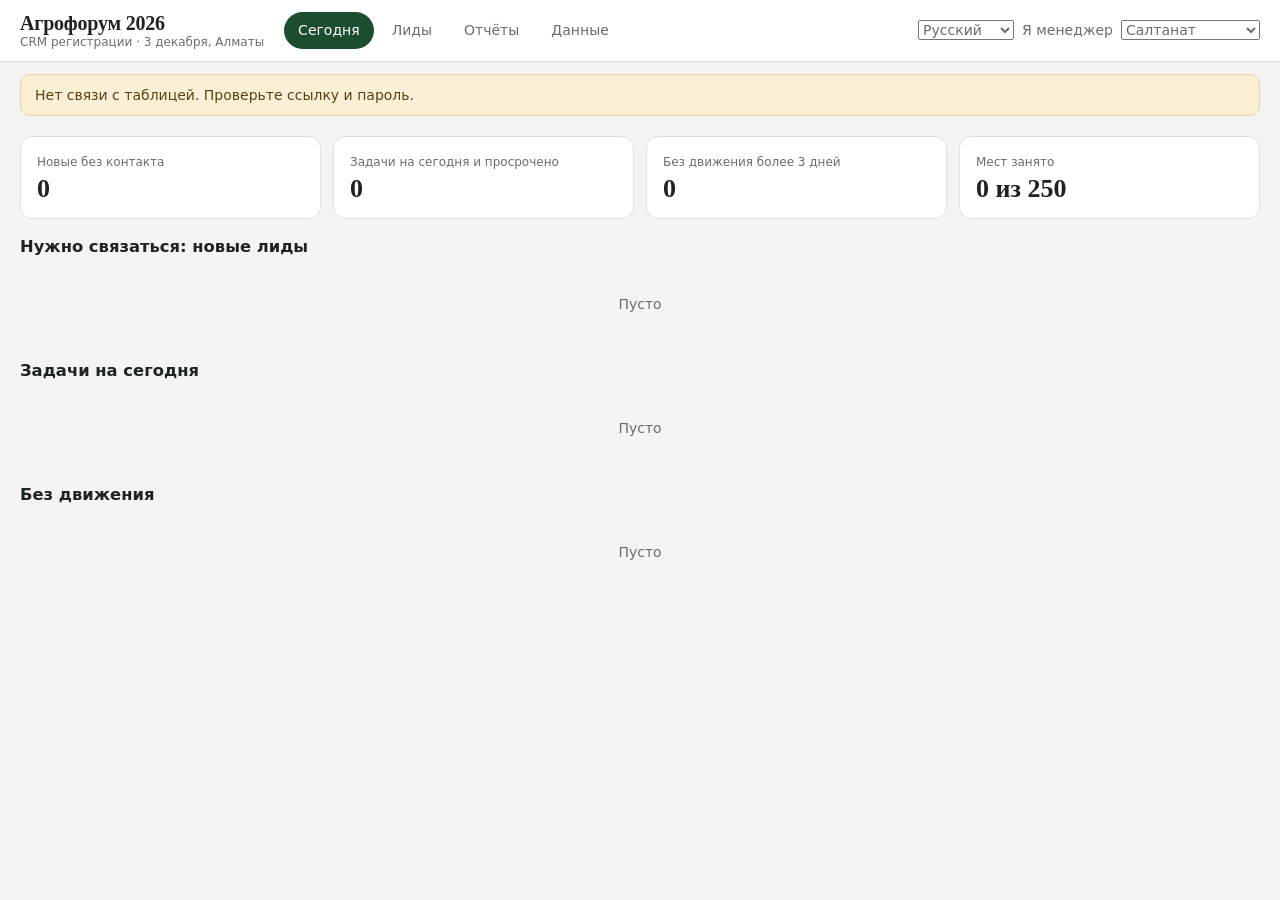
==== commit 5b57ef8d: "Update index.html" ====
--- a/crm/index.html
+++ b/crm/index.html
@@ -122,7 +122,8 @@
 const ATTEND=[["online","Онлайн"],["offline","Офлайн"]];
 const AN=Object.fromEntries(ATTEND);
 const LANGS_CRM=["Казахский","Русский","Китайский","Узбекский","Кыргызский","Английский","Турецкий","Корейский"];
-const SOURCE=["Сайт (форма)","WhatsApp","Звонок","Соцсети","Рекомендация","Вручную"];
+const SOURCE=["Сайт (форма)","WhatsApp","Звонок","Соцсети","Таргет","Рекомендация","Вручную"];
+const MANAGERS=["Салтанат","Айнур","Жасулан","Мариям"];
 const CALLRES=["Дозвонились","Недозвон","Занято","Перезвонить","Номер неверный"];
 const CHANNEL=["WhatsApp","Telegram","SMS","Email","Другое"];
 const SEATS=250;
@@ -131,6 +132,7 @@
 /* ---------- языки интерфейса ---------- */
 const DICT={"kk": {"CRM регистрации": "Тіркеу CRM жүйесі", "3 декабря, Алматы": "3 желтоқсан, Алматы", "Сегодня": "Бүгін", "Лиды": "Лидтер", "Отчёты": "Есептер", "Данные": "Деректер", "Я менеджер": "Мен менеджермін", "Менеджер": "Менеджер", "Администратор": "Әкімші", "Автономная версия: данные хранятся только в этом браузере на этом устройстве. Для общей базы менеджеров используйте версию в claude.ai. Регулярно делайте выгрузку CSV во вкладке «Данные».": "Дербес нұсқа: деректер тек осы құрылғыдағы осы браузерде сақталады. Менеджерлердің ортақ базасы үшін claude.ai нұсқасын пайдаланыңыз. «Деректер» қойындысынан CSV файлын жиі жүктеп алып тұрыңыз.", "Хранилище недоступно: данные живут только в этом окне и пропадут при перезагрузке. Откройте CRM по ссылке из claude.ai под своей учётной записью.": "Қойма қолжетімсіз: деректер тек осы терезеде тұрады және бет жаңартылғанда жоғалады. CRM-ді claude.ai сілтемесімен өз аккаунтыңыздан ашыңыз.", "Новые без контакта": "Байланыссыз жаңа лидтер", "Задачи на сегодня и просрочено": "Бүгінгі және мерзімі өткен міндеттер", "Без движения более 3 дней": "3 күннен астам қозғалыссыз", "Мест занято": "Орын алынды", "Нужно связаться: новые лиды": "Байланысу керек: жаңа лидтер", "Задачи на сегодня": "Бүгінгі міндеттер", "Без движения": "Қозғалыссыз", "ФИО": "Аты-жөні", "Телефон": "Телефон", "Регион": "Облыс", "Статус": "Күйі", "Что сделать": "Не істеу керек", "Пусто": "Бос", "Нет следующего шага": "Келесі қадам жоқ", "Поиск: ФИО, телефон, продукт": "Іздеу: аты-жөні, телефон, өнім", "Поиск": "Іздеу", "Все статусы": "Барлық күйлер", "Все регионы": "Барлық облыстар", "Все направления": "Барлық салалар", "Все пакеты": "Барлық пакеттер", "+ Новый лид": "+ Жаңа лид", "Дата": "Күні", "Направление": "Бағыт", "Пакет": "Пакет", "Следующий шаг": "Келесі қадам", "Лидов нет. Добавьте вручную или импортируйте таблицу во вкладке «Данные».": "Лид жоқ. Қолмен қосыңыз немесе «Деректер» қойындысынан кестені импорттаңыз.", "Новый": "Жаңа", "Связались": "Байланыстық", "Недозвон": "Телефон көтерілмеді", "Переписка": "Хат алмасу", "Ожидает оплаты": "Төлем күтілуде", "Оплачено": "Төленді", "Подтверждён": "Расталды", "Отказ": "Бас тартты", "Всё время": "Барлық уақыт", "30 дней": "30 күн", "7 дней": "7 күн", "Скопировать сводку": "Қорытындыны көшіру", "Лидов": "Лид саны", "Оплатили": "Төледі", "Конверсия": "Конверсия", "Выручка": "Түсім", "Звонков (дозвон)": "Қоңыраулар (қосылған)", "Звонков": "Қоңырау саны", "Сообщений": "Хабарлама", "Воронка по статусам": "Күйлер бойынша воронка", "Пакеты участия": "Қатысу пакеттері", "Регионы": "Облыстар", "Направления деятельности": "Қызмет салалары", "Направление деятельности": "Қызмет саласы", "Язык перевода (для переводчиков)": "Аударма тілі (аудармашыларға)", "Язык перевода": "Аударма тілі", "Новые лиды за 14 дней": "14 күндегі жаңа лидтер", "Источники": "Дереккөздер", "Источник": "Дереккөз", "Менеджеры": "Менеджерлер", "Нет данных": "Дерек жоқ", "Не указано": "Көрсетілмеген", "Звонки": "Қоңыраулар", "Дозвон": "Қосылды", "Сообщ.": "Хабар.", "Оплат": "Төлем", "Импорт лидов из таблицы": "Лидтерді кестеден импорттау", "Файл CSV из Google Таблицы с заявками сайта (Файл, Скачать, CSV). Колонки находятся по названиям: ФИО или имя, телефон, регион, сфера или направление, пакет, язык, продукт, вопрос. Лиды с уже существующим телефоном пропускаются.": "Сайт өтінімдері бар Google кестесінен CSV файлы (Файл, Жүктеп алу, CSV). Бағандар атауы бойынша табылады: аты-жөні, телефон, облыс, сала, пакет, тіл, өнім, сұрақ. Телефоны бұрыннан бар лидтер өткізіліп жіберіледі.", "Перетащите CSV сюда или": "CSV файлын осында апарыңыз немесе", "выберите файл": "файлды таңдаңыз", "Или вставьте строки таблицы вместе с заголовком:": "Немесе кесте жолдарын тақырыбымен бірге қойыңыз:", "Вставка таблицы": "Кестені қою", "Импортировать вставленное": "Қойылғанды импорттау", "Выгрузка": "Жүктеп алу", "Файлы открываются в Excel и Google Таблицах.": "Файлдар Excel және Google кестелерінде ашылады.", "Лиды (CSV)": "Лидтер (CSV)", "Звонки (CSV)": "Қоңыраулар (CSV)", "Переписка (CSV)": "Хат алмасу (CSV)", "Демо-данные": "Демо деректер", "Примеры для знакомства с CRM. Помечены как демо.": "CRM-мен танысуға арналған мысалдар. Демо деп белгіленген.", "Удалить демо-лиды и их историю": "Демо лидтерді және олардың тарихын жою", "Как заявки попадают сюда": "Өтінімдер мұнда қалай түседі", "Форма сайта пишет в Google Таблицу. Пока автоматической связи нет: выгружайте таблицу в CSV и импортируйте здесь. Дубли по телефону отсекаются, поэтому импорт можно повторять.": "Сайт формасы Google кестесіне жазады. Әзірге автоматты байланыс жоқ: кестені CSV етіп жүктеп алып, осында импорттаңыз. Телефон бойынша қайталанулар алынып тасталады, сондықтан импортты қайталай беруге болады.", "Карточка лида": "Лид картасы", "Данные лида": "Лид деректері", "История общения": "Қарым-қатынас тарихы", "Новый лид": "Жаңа лид", "Без имени": "Атаусыз", "Закрыть": "Жабу", "Телефон / WhatsApp": "Телефон / WhatsApp", "Написать:": "Жазу:", "Такой телефон уже есть": "Мұндай телефон бұрыннан бар", "Описание продукта": "Өнім сипаттамасы", "Вопрос учёным": "Ғалымдарға сұрақ", "Сумма оплаты, ₸": "Төлем сомасы, ₸", "Следующий шаг: дата": "Келесі қадам: күні", "Создать лид": "Лид құру", "Сохранить": "Сақтау", "Удалить лид": "Лидті жою", "Нажмите ещё раз для удаления": "Жою үшін тағы бір рет басыңыз", "Сначала создайте лид. Затем здесь появятся звонки и переписка.": "Алдымен лид құрыңыз. Содан кейін мұнда қоңыраулар мен хат алмасу пайда болады.", "Звонок": "Қоңырау", "Сообщение": "Хабарлама", "Заметка": "Жазба", "Исходящий": "Шығыс", "Входящий": "Кіріс", "Звонок исходящий": "Шығыс қоңырау", "Звонок входящий": "Кіріс қоңырау", "Результат": "Нәтиже", "Минут": "Минут", "Новый статус": "Жаңа күй", "Что обсудили": "Не талқыладыңыздар", "Записать звонок": "Қоңырауды жазу", "Канал": "Арна", "Кто написал": "Кім жазды", "Мы клиенту": "Біз клиентке", "Клиент нам": "Клиент бізге", "от клиента": "клиенттен", "клиенту": "клиентке", "Текст сообщения": "Хабарлама мәтіні", "Записать сообщение": "Хабарламаны жазу", "Добавить заметку": "Жазба қосу", "Контактов ещё не было": "Әлі байланыс болған жоқ", "Сайт (форма)": "Сайт (форма)", "Соцсети": "Әлеуметтік желілер", "Рекомендация": "Ұсыныс", "Вручную": "Қолмен", "Дозвонились": "Қосылды", "Занято": "Бос емес", "Перезвонить": "Қайта қоңырау шалу", "Номер неверный": "Нөмір қате", "Другое": "Басқа", "Казахский": "Қазақша", "Русский": "Орысша", "Китайский": "Қытайша", "Узбекский": "Өзбекше", "Кыргызский": "Қырғызша", "Английский": "Ағылшынша", "Турецкий": "Түрікше", "Корейский": "Корейше", "Алматинская область": "Алматы облысы", "Жетысуская область": "Жетісу облысы", "Жамбылская область": "Жамбыл облысы", "Туркестанская область": "Түркістан облысы", "г. Алматы": "Алматы қаласы", "Другой регион": "Басқа өңір", "Животноводство": "Мал шаруашылығы", "Растениеводство": "Егін шаруашылығы", "Рыбоводство": "Балық шаруашылығы", "Коневодство": "Жылқы шаруашылығы", "Вода и пастбища": "Су және жайылым", "Переработка и экспорт": "Өңдеу және экспорт", "Наука и образование": "Ғылым және білім", "Инвестиции": "Инвестиция", "Қатысушы": "Қатысушы", "Кешкі ас": "Кешкі ас", "Көрме": "Көрме", "Спикер": "Спикер", "Сводка на": "Жиынтық мәлімет:", "Агрофорум 2026": "Агрофорум 2026", "Ошибка чтения:": "Оқу қатесі:", "Введите текст": "Мәтін енгізіңіз", "Звонок записан": "Қоңырау жазылды", "Заметка добавлена": "Жазба қосылды", "Сообщение записано": "Хабарлама жазылды", "Укажите ФИО": "Аты-жөнін жазыңыз", "Укажите телефон": "Телефонды жазыңыз", "Лид с таким телефоном уже есть. Создать ещё один? Нажмите «Создать лид» ещё раз.": "Мұндай телефоны бар лид бұрыннан бар. Тағы біреуін құру керек пе? «Лид құру» батырмасын тағы бір рет басыңыз.", "Сохранено": "Сақталды", "Лид удалён": "Лид жойылды", "Файл сохранён": "Файл сақталды", "Скачивание недоступно. Таблица скопирована, вставьте в Google Таблицы": "Жүктеу қолжетімсіз. Кесте көшірілді, Google кестесіне қойыңыз", "Не удалось скачать или скопировать": "Жүктеу немесе көшіру мүмкін болмады", "Сводка скопирована": "Жиынтық көшірілді", "Не удалось скопировать": "Көшіру мүмкін болмады", "Демо-лидов нет": "Демо лид жоқ", "Демо удалено": "Демо жойылды", "Нужны заголовок и хотя бы одна строка": "Тақырып және кемінде бір жол қажет", "Не найдены колонки ФИО и телефон": "Аты-жөні және телефон бағандары табылмады", "Кто": "Кім", "Текст": "Мәтін", "Сумма": "Сома", "Описание": "Сипаттама", "Подключение к Google Таблице": "Google кестесіне қосылу", "Общая база: заявки с сайта сами попадают в таблицу, а менеджеры работают с одними данными. Вставьте ссылку скрипта и пароль один раз на каждом устройстве.": "Ортақ база: сайттан келген өтінімдер кестеге өздігінен түседі, ал менеджерлер бір деректермен жұмыс істейді. Скрипт сілтемесін және құпия сөзді әр құрылғыда бір рет енгізіңіз.", "Ссылка скрипта (Apps Script)": "Скрипт сілтемесі (Apps Script)", "Пароль менеджеров": "Менеджерлер құпия сөзі", "Подключить": "Қосу", "Подключено к Google Таблице. Обновлено": "Google кестесіне қосылған. Жаңартылды:", "Нет связи с таблицей. Проверьте ссылку и пароль.": "Кестемен байланыс жоқ. Сілтеме мен құпия сөзді тексеріңіз.", "Нет связи, изменение не сохранено в таблице": "Байланыс жоқ, өзгеріс кестеге сақталмады"}, "zh": {"CRM регистрации": "注册CRM", "3 декабря, Алматы": "12月3日，阿拉木图", "Сегодня": "今日", "Лиды": "线索", "Отчёты": "报表", "Данные": "数据", "Я менеджер": "我是经理", "Менеджер": "经理", "Администратор": "管理员", "Автономная версия: данные хранятся только в этом браузере на этом устройстве. Для общей базы менеджеров используйте версию в claude.ai. Регулярно делайте выгрузку CSV во вкладке «Данные».": "独立版本：数据仅保存在此设备的当前浏览器中。如需经理共用数据库，请使用 claude.ai 版本。请定期在“数据”页导出CSV。", "Хранилище недоступно: данные живут только в этом окне и пропадут при перезагрузке. Откройте CRM по ссылке из claude.ai под своей учётной записью.": "存储不可用：数据仅存在于此窗口，刷新后会丢失。请用自己的账号通过 claude.ai 链接打开CRM。", "Новые без контакта": "未联系的新线索", "Задачи на сегодня и просрочено": "今日及逾期任务", "Без движения более 3 дней": "超过3天无进展", "Мест занято": "已占座位", "Нужно связаться: новые лиды": "需要联系：新线索", "Задачи на сегодня": "今日任务", "Без движения": "无进展", "ФИО": "姓名", "Телефон": "电话", "Регион": "地区", "Статус": "状态", "Что сделать": "待办事项", "Пусто": "暂无", "Нет следующего шага": "无下一步", "Поиск: ФИО, телефон, продукт": "搜索：姓名、电话、产品", "Поиск": "搜索", "Все статусы": "全部状态", "Все регионы": "全部地区", "Все направления": "全部方向", "Все пакеты": "全部套餐", "+ Новый лид": "+ 新线索", "Дата": "日期", "Направление": "方向", "Пакет": "套餐", "Следующий шаг": "下一步", "Лидов нет. Добавьте вручную или импортируйте таблицу во вкладке «Данные».": "暂无线索。请手动添加，或在“数据”页导入表格。", "Новый": "新", "Связались": "已联系", "Недозвон": "未接通", "Переписка": "沟通中", "Ожидает оплаты": "待付款", "Оплачено": "已付款", "Подтверждён": "已确认", "Отказ": "已拒绝", "Всё время": "全部时间", "30 дней": "30天", "7 дней": "7天", "Скопировать сводку": "复制汇总", "Лидов": "线索数", "Оплатили": "已付款", "Конверсия": "转化率", "Выручка": "收入", "Звонков (дозвон)": "通话（接通）", "Звонков": "通话数", "Сообщений": "消息数", "Воронка по статусам": "按状态的漏斗", "Пакеты участия": "参会套餐", "Регионы": "地区", "Направления деятельности": "业务方向", "Направление деятельности": "业务方向", "Язык перевода (для переводчиков)": "翻译语言（供翻译人员）", "Язык перевода": "翻译语言", "Новые лиды за 14 дней": "近14天新线索", "Источники": "来源", "Источник": "来源", "Менеджеры": "经理", "Нет данных": "暂无数据", "Не указано": "未填写", "Звонки": "通话", "Дозвон": "接通", "Сообщ.": "消息", "Оплат": "付款", "Импорт лидов из таблицы": "从表格导入线索", "Файл CSV из Google Таблицы с заявками сайта (Файл, Скачать, CSV). Колонки находятся по названиям: ФИО или имя, телефон, регион, сфера или направление, пакет, язык, продукт, вопрос. Лиды с уже существующим телефоном пропускаются.": "来自网站申请的Google表格CSV文件（文件，下载，CSV）。系统按列名识别：姓名、电话、地区、行业或方向、套餐、语言、产品、问题。电话已存在的线索将被跳过。", "Перетащите CSV сюда или": "将CSV拖到此处，或", "выберите файл": "选择文件", "Или вставьте строки таблицы вместе с заголовком:": "或粘贴含表头的表格行：", "Вставка таблицы": "粘贴表格", "Импортировать вставленное": "导入粘贴内容", "Выгрузка": "导出", "Файлы открываются в Excel и Google Таблицах.": "文件可在Excel和Google表格中打开。", "Лиды (CSV)": "线索（CSV）", "Звонки (CSV)": "通话（CSV）", "Переписка (CSV)": "沟通记录（CSV）", "Демо-данные": "演示数据", "Примеры для знакомства с CRM. Помечены как демо.": "用于熟悉CRM的示例，已标记为演示。", "Удалить демо-лиды и их историю": "删除演示线索及其记录", "Как заявки попадают сюда": "申请如何进入此处", "Форма сайта пишет в Google Таблицу. Пока автоматической связи нет: выгружайте таблицу в CSV и импортируйте здесь. Дубли по телефону отсекаются, поэтому импорт можно повторять.": "网站表单写入Google表格。目前没有自动连接：请将表格导出为CSV并在此导入。按电话去重，因此可以重复导入。", "Карточка лида": "线索卡片", "Данные лида": "线索资料", "История общения": "沟通记录", "Новый лид": "新线索", "Без имени": "未命名", "Закрыть": "关闭", "Телефон / WhatsApp": "电话 / WhatsApp", "Написать:": "发消息：", "Такой телефон уже есть": "该电话已存在", "Описание продукта": "产品说明", "Вопрос учёным": "给学者的问题", "Сумма оплаты, ₸": "付款金额，₸", "Следующий шаг: дата": "下一步：日期", "Создать лид": "创建线索", "Сохранить": "保存", "Удалить лид": "删除线索", "Нажмите ещё раз для удаления": "再点一次以删除", "Сначала создайте лид. Затем здесь появятся звонки и переписка.": "请先创建线索，之后这里会显示通话和沟通记录。", "Звонок": "通话", "Сообщение": "消息", "Заметка": "备注", "Исходящий": "外呼", "Входящий": "来电", "Звонок исходящий": "外呼通话", "Звонок входящий": "来电通话", "Результат": "结果", "Минут": "分钟", "Новый статус": "新状态", "Что обсудили": "沟通内容", "Записать звонок": "记录通话", "Канал": "渠道", "Кто написал": "谁发的", "Мы клиенту": "我们发给客户", "Клиент нам": "客户发给我们", "от клиента": "来自客户", "клиенту": "发给客户", "Текст сообщения": "消息内容", "Записать сообщение": "记录消息", "Добавить заметку": "添加备注", "Контактов ещё не было": "尚无联系记录", "Сайт (форма)": "网站（表单）", "Соцсети": "社交媒体", "Рекомендация": "推荐", "Вручную": "手动", "Дозвонились": "已接通", "Занято": "占线", "Перезвонить": "需回拨", "Номер неверный": "号码错误", "Другое": "其他", "Казахский": "哈萨克语", "Русский": "俄语", "Китайский": "中文", "Узбекский": "乌兹别克语", "Кыргызский": "吉尔吉斯语", "Английский": "英语", "Турецкий": "土耳其语", "Корейский": "韩语", "Алматинская область": "阿拉木图州", "Жетысуская область": "七河州", "Жамбылская область": "江布尔州", "Туркестанская область": "突厥斯坦州", "г. Алматы": "阿拉木图市", "Другой регион": "其他地区", "Животноводство": "畜牧业", "Растениеводство": "种植业", "Рыбоводство": "渔业", "Коневодство": "养马业", "Вода и пастбища": "水源与牧场", "Переработка и экспорт": "加工与出口", "Наука и образование": "科学与教育", "Инвестиции": "投资", "Қатысушы": "参会者", "Кешкі ас": "晚宴", "Көрме": "展位", "Спикер": "演讲嘉宾", "Сводка на": "汇总日期：", "Агрофорум 2026": "Agroforum 2026", "Ошибка чтения:": "读取错误：", "Введите текст": "请输入文字", "Звонок записан": "通话已记录", "Заметка добавлена": "备注已添加", "Сообщение записано": "消息已记录", "Укажите ФИО": "请填写姓名", "Укажите телефон": "请填写电话", "Лид с таким телефоном уже есть. Создать ещё один? Нажмите «Создать лид» ещё раз.": "已有相同电话的线索。要再创建一个吗？请再点一次“创建线索”。", "Сохранено": "已保存", "Лид удалён": "线索已删除", "Файл сохранён": "文件已保存", "Скачивание недоступно. Таблица скопирована, вставьте в Google Таблицы": "无法下载。表格已复制，请粘贴到Google表格", "Не удалось скачать или скопировать": "下载或复制失败", "Сводка скопирована": "汇总已复制", "Не удалось скопировать": "复制失败", "Демо-лидов нет": "没有演示线索", "Демо удалено": "演示数据已删除", "Нужны заголовок и хотя бы одна строка": "需要表头和至少一行数据", "Не найдены колонки ФИО и телефон": "未找到姓名和电话列", "Кто": "谁", "Текст": "内容", "Сумма": "金额", "Описание": "说明", "Подключение к Google Таблице": "连接Google表格", "Общая база: заявки с сайта сами попадают в таблицу, а менеджеры работают с одними данными. Вставьте ссылку скрипта и пароль один раз на каждом устройстве.": "共享数据库：网站申请会自动进入表格，经理们使用同一份数据。请在每台设备上输入一次脚本链接和密码。", "Ссылка скрипта (Apps Script)": "脚本链接（Apps Script）", "Пароль менеджеров": "经理密码", "Подключить": "连接", "Подключено к Google Таблице. Обновлено": "已连接Google表格。更新于", "Нет связи с таблицей. Проверьте ссылку и пароль.": "无法连接表格，请检查链接和密码。", "Нет связи, изменение не сохранено в таблице": "无连接，更改未保存到表格"}, "uz": {"CRM регистрации": "Roʻyxatdan oʻtish CRM", "3 декабря, Алматы": "3-dekabr, Olmaota", "Сегодня": "Bugun", "Лиды": "Lidlar", "Отчёты": "Hisobotlar", "Данные": "Maʼlumotlar", "Я менеджер": "Men menejerman", "Менеджер": "Menejer", "Администратор": "Administrator", "Автономная версия: данные хранятся только в этом браузере на этом устройстве. Для общей базы менеджеров используйте версию в claude.ai. Регулярно делайте выгрузку CSV во вкладке «Данные».": "Mustaqil versiya: maʼlumotlar faqat shu qurilmadagi shu brauzerda saqlanadi. Menejerlarning umumiy bazasi uchun claude.ai versiyasidan foydalaning. «Maʼlumotlar» boʻlimidan CSV faylni muntazam yuklab oling.", "Хранилище недоступно: данные живут только в этом окне и пропадут при перезагрузке. Откройте CRM по ссылке из claude.ai под своей учётной записью.": "Saqlash joyi mavjud emas: maʼlumotlar faqat shu oynada turadi va sahifa yangilanganda yoʻqoladi. CRMni claude.ai havolasi orqali oʻz akkauntingiz bilan oching.", "Новые без контакта": "Aloqasiz yangi lidlar", "Задачи на сегодня и просрочено": "Bugungi va muddati oʻtgan vazifalar", "Без движения более 3 дней": "3 kundan ortiq harakatsiz", "Мест занято": "Band oʻrinlar", "Нужно связаться: новые лиды": "Bogʻlanish kerak: yangi lidlar", "Задачи на сегодня": "Bugungi vazifalar", "Без движения": "Harakatsiz", "ФИО": "F.I.Sh.", "Телефон": "Telefon", "Регион": "Hudud", "Статус": "Holati", "Что сделать": "Nima qilish kerak", "Пусто": "Boʻsh", "Нет следующего шага": "Keyingi qadam yoʻq", "Поиск: ФИО, телефон, продукт": "Qidiruv: F.I.Sh., telefon, mahsulot", "Поиск": "Qidiruv", "Все статусы": "Barcha holatlar", "Все регионы": "Barcha hududlar", "Все направления": "Barcha yoʻnalishlar", "Все пакеты": "Barcha paketlar", "+ Новый лид": "+ Yangi lid", "Дата": "Sana", "Направление": "Yoʻnalish", "Пакет": "Paket", "Следующий шаг": "Keyingi qadam", "Лидов нет. Добавьте вручную или импортируйте таблицу во вкладке «Данные».": "Lidlar yoʻq. Qoʻlda qoʻshing yoki «Maʼlumotlar» boʻlimida jadvalni import qiling.", "Новый": "Yangi", "Связались": "Bogʻlandik", "Недозвон": "Aloqa oʻrnatilmadi", "Переписка": "Yozishmada", "Ожидает оплаты": "Toʻlov kutilmoqda", "Оплачено": "Toʻlandi", "Подтверждён": "Tasdiqlandi", "Отказ": "Rad etdi", "Всё время": "Butun davr", "30 дней": "30 kun", "7 дней": "7 kun", "Скопировать сводку": "Xulosani nusxalash", "Лидов": "Lidlar soni", "Оплатили": "Toʻlaganlar", "Конверсия": "Konversiya", "Выручка": "Tushum", "Звонков (дозвон)": "Qoʻngʻiroqlar (ulangan)", "Звонков": "Qoʻngʻiroqlar", "Сообщений": "Xabarlar", "Воронка по статусам": "Holatlar boʻyicha voronka", "Пакеты участия": "Ishtirok paketlari", "Регионы": "Hududlar", "Направления деятельности": "Faoliyat yoʻnalishlari", "Направление деятельности": "Faoliyat yoʻnalishi", "Язык перевода (для переводчиков)": "Tarjima tili (tarjimonlar uchun)", "Язык перевода": "Tarjima tili", "Новые лиды за 14 дней": "14 kundagi yangi lidlar", "Источники": "Manbalar", "Источник": "Manba", "Менеджеры": "Menejerlar", "Нет данных": "Maʼlumot yoʻq", "Не указано": "Koʻrsatilmagan", "Звонки": "Qoʻngʻiroqlar", "Дозвон": "Ulandi", "Сообщ.": "Xabar", "Оплат": "Toʻlov", "Импорт лидов из таблицы": "Lidlarni jadvaldan import qilish", "Файл CSV из Google Таблицы с заявками сайта (Файл, Скачать, CSV). Колонки находятся по названиям: ФИО или имя, телефон, регион, сфера или направление, пакет, язык, продукт, вопрос. Лиды с уже существующим телефоном пропускаются.": "Sayt arizalari bor Google jadvalidan CSV fayl (Fayl, Yuklab olish, CSV). Ustunlar nomi boʻyicha topiladi: F.I.Sh., telefon, hudud, soha, paket, til, mahsulot, savol. Telefoni mavjud lidlar oʻtkazib yuboriladi.", "Перетащите CSV сюда или": "CSV faylni bu yerga tashlang yoki", "выберите файл": "faylni tanlang", "Или вставьте строки таблицы вместе с заголовком:": "Yoki jadval qatorlarini sarlavha bilan birga qoʻying:", "Вставка таблицы": "Jadvalni qoʻyish", "Импортировать вставленное": "Qoʻyilganni import qilish", "Выгрузка": "Yuklab olish", "Файлы открываются в Excel и Google Таблицах.": "Fayllar Excel va Google jadvallarida ochiladi.", "Лиды (CSV)": "Lidlar (CSV)", "Звонки (CSV)": "Qoʻngʻiroqlar (CSV)", "Переписка (CSV)": "Yozishmalar (CSV)", "Демо-данные": "Demo maʼlumotlar", "Примеры для знакомства с CRM. Помечены как демо.": "CRM bilan tanishish uchun namunalar. Demo deb belgilangan.", "Удалить демо-лиды и их историю": "Demo lidlar va ularning tarixini oʻchirish", "Как заявки попадают сюда": "Arizalar bu yerga qanday tushadi", "Форма сайта пишет в Google Таблицу. Пока автоматической связи нет: выгружайте таблицу в CSV и импортируйте здесь. Дубли по телефону отсекаются, поэтому импорт можно повторять.": "Sayt shakli Google jadvaliga yozadi. Hozircha avtomatik aloqa yoʻq: jadvalni CSV qilib yuklab oling va shu yerda import qiling. Telefon boʻyicha takrorlar olib tashlanadi, shuning uchun importni takrorlash mumkin.", "Карточка лида": "Lid kartochkasi", "Данные лида": "Lid maʼlumotlari", "История общения": "Muloqot tarixi", "Новый лид": "Yangi lid", "Без имени": "Nomsiz", "Закрыть": "Yopish", "Телефон / WhatsApp": "Telefon / WhatsApp", "Написать:": "Yozish:", "Такой телефон уже есть": "Bunday telefon allaqachon bor", "Описание продукта": "Mahsulot tavsifi", "Вопрос учёным": "Olimlarga savol", "Сумма оплаты, ₸": "Toʻlov summasi, ₸", "Следующий шаг: дата": "Keyingi qadam: sana", "Создать лид": "Lid yaratish", "Сохранить": "Saqlash", "Удалить лид": "Lidni oʻchirish", "Нажмите ещё раз для удаления": "Oʻchirish uchun yana bir marta bosing", "Сначала создайте лид. Затем здесь появятся звонки и переписка.": "Avval lid yarating. Shundan keyin bu yerda qoʻngʻiroqlar va yozishmalar paydo boʻladi.", "Звонок": "Qoʻngʻiroq", "Сообщение": "Xabar", "Заметка": "Eslatma", "Исходящий": "Chiquvchi", "Входящий": "Kiruvchi", "Звонок исходящий": "Chiquvchi qoʻngʻiroq", "Звонок входящий": "Kiruvchi qoʻngʻiroq", "Результат": "Natija", "Минут": "Daqiqa", "Новый статус": "Yangi holat", "Что обсудили": "Nima muhokama qilindi", "Записать звонок": "Qoʻngʻiroqni yozish", "Канал": "Kanal", "Кто написал": "Kim yozdi", "Мы клиенту": "Biz mijozga", "Клиент нам": "Mijoz bizga", "от клиента": "mijozdan", "клиенту": "mijozga", "Текст сообщения": "Xabar matni", "Записать сообщение": "Xabarni yozish", "Добавить заметку": "Eslatma qoʻshish", "Контактов ещё не было": "Hali aloqa boʻlmagan", "Сайт (форма)": "Sayt (shakl)", "Соцсети": "Ijtimoiy tarmoqlar", "Рекомендация": "Tavsiya", "Вручную": "Qoʻlda", "Дозвонились": "Ulandi", "Занято": "Band", "Перезвонить": "Qayta qoʻngʻiroq qilish", "Номер неверный": "Raqam notoʻgʻri", "Другое": "Boshqa", "Казахский": "Qozoqcha", "Русский": "Ruscha", "Китайский": "Xitoycha", "Узбекский": "Oʻzbekcha", "Кыргызский": "Qirgʻizcha", "Английский": "Inglizcha", "Турецкий": "Turkcha", "Корейский": "Koreyscha", "Алматинская область": "Olmaota viloyati", "Жетысуская область": "Jetisu viloyati", "Жамбылская область": "Jambil viloyati", "Туркестанская область": "Turkiston viloyati", "г. Алматы": "Olmaota shahri", "Другой регион": "Boshqa hudud", "Животноводство": "Chorvachilik", "Растениеводство": "Dehqonchilik", "Рыбоводство": "Baliqchilik", "Коневодство": "Otchilik", "Вода и пастбища": "Suv va yaylovlar", "Переработка и экспорт": "Qayta ishlash va eksport", "Наука и образование": "Fan va taʼlim", "Инвестиции": "Investitsiya", "Қатысушы": "Ishtirokchi", "Кешкі ас": "Kechki ovqat", "Көрме": "Koʻrgazma", "Спикер": "Spiker", "Сводка на": "Xulosa sanasi:", "Агрофорум 2026": "Agroforum 2026", "Ошибка чтения:": "Oʻqish xatosi:", "Введите текст": "Matn kiriting", "Звонок записан": "Qoʻngʻiroq yozildi", "Заметка добавлена": "Eslatma qoʻshildi", "Сообщение записано": "Xabar yozildi", "Укажите ФИО": "F.I.Sh.ni kiriting", "Укажите телефон": "Telefonni kiriting", "Лид с таким телефоном уже есть. Создать ещё один? Нажмите «Создать лид» ещё раз.": "Bunday telefonli lid allaqachon bor. Yana bittasini yaratasizmi? «Lid yaratish» tugmasini yana bir marta bosing.", "Сохранено": "Saqlandi", "Лид удалён": "Lid oʻchirildi", "Файл сохранён": "Fayl saqlandi", "Скачивание недоступно. Таблица скопирована, вставьте в Google Таблицы": "Yuklab olish mavjud emas. Jadval nusxalandi, Google jadvaliga qoʻying", "Не удалось скачать или скопировать": "Yuklab olish yoki nusxalash imkoni boʻlmadi", "Сводка скопирована": "Xulosa nusxalandi", "Не удалось скопировать": "Nusxalab boʻlmadi", "Демо-лидов нет": "Demo lidlar yoʻq", "Демо удалено": "Demo oʻchirildi", "Нужны заголовок и хотя бы одна строка": "Sarlavha va kamida bitta qator kerak", "Не найдены колонки ФИО и телефон": "F.I.Sh. va telefon ustunlari topilmadi", "Кто": "Kim", "Текст": "Matn", "Сумма": "Summa", "Описание": "Tavsif", "Подключение к Google Таблице": "Google jadvaliga ulanish", "Общая база: заявки с сайта сами попадают в таблицу, а менеджеры работают с одними данными. Вставьте ссылку скрипта и пароль один раз на каждом устройстве.": "Umumiy baza: sayt arizalari jadvalga avtomatik tushadi, menejerlar esa bir xil maʼlumot bilan ishlaydi. Skript havolasi va parolni har bir qurilmada bir marta kiriting.", "Ссылка скрипта (Apps Script)": "Skript havolasi (Apps Script)", "Пароль менеджеров": "Menejerlar paroli", "Подключить": "Ulash", "Подключено к Google Таблице. Обновлено": "Google jadvaliga ulangan. Yangilandi:", "Нет связи с таблицей. Проверьте ссылку и пароль.": "Jadval bilan aloqa yoʻq. Havola va parolni tekshiring.", "Нет связи, изменение не сохранено в таблице": "Aloqa yoʻq, oʻzgarish jadvalga saqlanmadi"}, "ky": {"CRM регистрации": "Каттоо CRM системасы", "3 декабря, Алматы": "3-декабрь, Алматы", "Сегодня": "Бүгүн", "Лиды": "Лиддер", "Отчёты": "Отчёттор", "Данные": "Берилиштер", "Я менеджер": "Мен менеджермин", "Менеджер": "Менеджер", "Администратор": "Администратор", "Автономная версия: данные хранятся только в этом браузере на этом устройстве. Для общей базы менеджеров используйте версию в claude.ai. Регулярно делайте выгрузку CSV во вкладке «Данные».": "Өзүнчө версия: берилиштер ушул түзмөктөгү ушул браузерде гана сакталат. Менеджерлердин жалпы базасы үчүн claude.ai версиясын колдонуңуз. «Берилиштер» өтмөгүнөн CSV файлын үзгүлтүксүз жүктөп туруңуз.", "Хранилище недоступно: данные живут только в этом окне и пропадут при перезагрузке. Откройте CRM по ссылке из claude.ai под своей учётной записью.": "Сактоо жеткиликсиз: берилиштер ушул терезеде гана турат жана барак жаңыртылганда жоголот. CRM'ди claude.ai шилтемеси аркылуу өз аккаунтуңуз менен ачыңыз.", "Новые без контакта": "Байланышсыз жаңы лиддер", "Задачи на сегодня и просрочено": "Бүгүнкү жана мөөнөтү өткөн тапшырмалар", "Без движения более 3 дней": "3 күндөн ашык кыймылсыз", "Мест занято": "Ээленген орун", "Нужно связаться: новые лиды": "Байланышуу керек: жаңы лиддер", "Задачи на сегодня": "Бүгүнкү тапшырмалар", "Без движения": "Кыймылсыз", "ФИО": "Аты-жөнү", "Телефон": "Телефон", "Регион": "Аймак", "Статус": "Абалы", "Что сделать": "Эмне кылуу керек", "Пусто": "Бош", "Нет следующего шага": "Кийинки кадам жок", "Поиск: ФИО, телефон, продукт": "Издөө: аты-жөнү, телефон, продукт", "Поиск": "Издөө", "Все статусы": "Бардык абалдар", "Все регионы": "Бардык аймактар", "Все направления": "Бардык багыттар", "Все пакеты": "Бардык пакеттер", "+ Новый лид": "+ Жаңы лид", "Дата": "Күнү", "Направление": "Багыт", "Пакет": "Пакет", "Следующий шаг": "Кийинки кадам", "Лидов нет. Добавьте вручную или импортируйте таблицу во вкладке «Данные».": "Лид жок. Кол менен кошуңуз же «Берилиштер» өтмөгүндө таблицаны импорттоңуз.", "Новый": "Жаңы", "Связались": "Байланыштык", "Недозвон": "Телефон көтөрүлгөн жок", "Переписка": "Кат алышуу", "Ожидает оплаты": "Төлөм күтүлүүдө", "Оплачено": "Төлөндү", "Подтверждён": "Ырасталды", "Отказ": "Баш тартты", "Всё время": "Бардык убакыт", "30 дней": "30 күн", "7 дней": "7 күн", "Скопировать сводку": "Жыйынтыкты көчүрүү", "Лидов": "Лид саны", "Оплатили": "Төлөгөндөр", "Конверсия": "Конверсия", "Выручка": "Түшүм", "Звонков (дозвон)": "Чалуулар (туташкан)", "Звонков": "Чалуулар", "Сообщений": "Билдирүүлөр", "Воронка по статусам": "Абал боюнча воронка", "Пакеты участия": "Катышуу пакеттери", "Регионы": "Аймактар", "Направления деятельности": "Ишмердүүлүк багыттары", "Направление деятельности": "Ишмердүүлүк багыты", "Язык перевода (для переводчиков)": "Котормо тили (котормочулар үчүн)", "Язык перевода": "Котормо тили", "Новые лиды за 14 дней": "14 күндөгү жаңы лиддер", "Источники": "Булактар", "Источник": "Булак", "Менеджеры": "Менеджерлер", "Нет данных": "Берилиш жок", "Не указано": "Көрсөтүлгөн эмес", "Звонки": "Чалуулар", "Дозвон": "Туташты", "Сообщ.": "Билдирүү", "Оплат": "Төлөм", "Импорт лидов из таблицы": "Лиддерди таблицадан импорттоо", "Файл CSV из Google Таблицы с заявками сайта (Файл, Скачать, CSV). Колонки находятся по названиям: ФИО или имя, телефон, регион, сфера или направление, пакет, язык, продукт, вопрос. Лиды с уже существующим телефоном пропускаются.": "Сайттын арыздары бар Google таблицасынан CSV файл (Файл, Жүктөп алуу, CSV). Мамычалар аталышы боюнча табылат: аты-жөнү, телефон, аймак, тармак, пакет, тил, продукт, суроо. Телефону бар лиддер өткөрүлүп жиберилет.", "Перетащите CSV сюда или": "CSV файлды бул жерге сүйрөңүз же", "выберите файл": "файлды тандаңыз", "Или вставьте строки таблицы вместе с заголовком:": "Же таблица саптарын аталышы менен кошо коюңуз:", "Вставка таблицы": "Таблицаны коюу", "Импортировать вставленное": "Коюлганды импорттоо", "Выгрузка": "Жүктөп алуу", "Файлы открываются в Excel и Google Таблицах.": "Файлдар Excel жана Google таблицаларында ачылат.", "Лиды (CSV)": "Лиддер (CSV)", "Звонки (CSV)": "Чалуулар (CSV)", "Переписка (CSV)": "Кат алышуу (CSV)", "Демо-данные": "Демо берилиштер", "Примеры для знакомства с CRM. Помечены как демо.": "CRM менен таанышуу үчүн мисалдар. Демо деп белгиленген.", "Удалить демо-лиды и их историю": "Демо лиддерди жана алардын тарыхын өчүрүү", "Как заявки попадают сюда": "Арыздар бул жерге кантип түшөт", "Форма сайта пишет в Google Таблицу. Пока автоматической связи нет: выгружайте таблицу в CSV и импортируйте здесь. Дубли по телефону отсекаются, поэтому импорт можно повторять.": "Сайттын формасы Google таблицасына жазат. Азырынча автоматтык байланыш жок: таблицаны CSV кылып жүктөп алып, ушул жерде импорттоңуз. Телефон боюнча кайталоолор алынып салынат, ошондуктан импортту кайталаса болот.", "Карточка лида": "Лид картасы", "Данные лида": "Лид берилиштери", "История общения": "Баарлашуу тарыхы", "Новый лид": "Жаңы лид", "Без имени": "Атсыз", "Закрыть": "Жабуу", "Телефон / WhatsApp": "Телефон / WhatsApp", "Написать:": "Жазуу:", "Такой телефон уже есть": "Мындай телефон мурунтан бар", "Описание продукта": "Продукт сүрөттөмөсү", "Вопрос учёным": "Окумуштууларга суроо", "Сумма оплаты, ₸": "Төлөм суммасы, ₸", "Следующий шаг: дата": "Кийинки кадам: күнү", "Создать лид": "Лид түзүү", "Сохранить": "Сактоо", "Удалить лид": "Лидди өчүрүү", "Нажмите ещё раз для удаления": "Өчүрүү үчүн дагы бир жолу басыңыз", "Сначала создайте лид. Затем здесь появятся звонки и переписка.": "Адегенде лид түзүңүз. Андан кийин бул жерде чалуулар жана кат алышуу пайда болот.", "Звонок": "Чалуу", "Сообщение": "Билдирүү", "Заметка": "Эскертүү", "Исходящий": "Чыгуучу", "Входящий": "Кирүүчү", "Звонок исходящий": "Чыгуучу чалуу", "Звонок входящий": "Кирүүчү чалуу", "Результат": "Жыйынтык", "Минут": "Мүнөт", "Новый статус": "Жаңы абал", "Что обсудили": "Эмне талкууланды", "Записать звонок": "Чалууну жазуу", "Канал": "Канал", "Кто написал": "Ким жазды", "Мы клиенту": "Биз кардарга", "Клиент нам": "Кардар бизге", "от клиента": "кардардан", "клиенту": "кардарга", "Текст сообщения": "Билдирүү тексти", "Записать сообщение": "Билдирүүнү жазуу", "Добавить заметку": "Эскертүү кошуу", "Контактов ещё не было": "Азырынча байланыш болгон жок", "Сайт (форма)": "Сайт (форма)", "Соцсети": "Социалдык тармактар", "Рекомендация": "Сунуш", "Вручную": "Кол менен", "Дозвонились": "Туташты", "Занято": "Бош эмес", "Перезвонить": "Кайра чалуу", "Номер неверный": "Номер туура эмес", "Другое": "Башка", "Казахский": "Казакча", "Русский": "Орусча", "Китайский": "Кытайча", "Узбекский": "Өзбекче", "Кыргызский": "Кыргызча", "Английский": "Англисче", "Турецкий": "Түркчө", "Корейский": "Корейче", "Алматинская область": "Алматы облусу", "Жетысуская область": "Жетисуу облусу", "Жамбылская область": "Жамбыл облусу", "Туркестанская область": "Түркстан облусу", "г. Алматы": "Алматы шаары", "Другой регион": "Башка аймак", "Животноводство": "Мал чарбасы", "Растениеводство": "Дыйканчылык", "Рыбоводство": "Балык чарбасы", "Коневодство": "Жылкы чарбасы", "Вода и пастбища": "Суу жана жайыт", "Переработка и экспорт": "Кайра иштетүү жана экспорт", "Наука и образование": "Илим жана билим", "Инвестиции": "Инвестиция", "Қатысушы": "Катышуучу", "Кешкі ас": "Кечки тамак", "Көрме": "Көргөзмө", "Спикер": "Спикер", "Сводка на": "Жыйынтык күнү:", "Агрофорум 2026": "Агрофорум 2026", "Ошибка чтения:": "Окуу катасы:", "Введите текст": "Текст киргизиңиз", "Звонок записан": "Чалуу жазылды", "Заметка добавлена": "Эскертүү кошулду", "Сообщение записано": "Билдирүү жазылды", "Укажите ФИО": "Аты-жөнүн жазыңыз", "Укажите телефон": "Телефонду жазыңыз", "Лид с таким телефоном уже есть. Создать ещё один? Нажмите «Создать лид» ещё раз.": "Мындай телефондуу лид мурунтан бар. Дагы бирөөнү түзөсүзбү? «Лид түзүү» баскычын дагы бир жолу басыңыз.", "Сохранено": "Сакталды", "Лид удалён": "Лид өчүрүлдү", "Файл сохранён": "Файл сакталды", "Скачивание недоступно. Таблица скопирована, вставьте в Google Таблицы": "Жүктөө жеткиликсиз. Таблица көчүрүлдү, Google таблицасына коюңуз", "Не удалось скачать или скопировать": "Жүктөө же көчүрүү мүмкүн болбоду", "Сводка скопирована": "Жыйынтык көчүрүлдү", "Не удалось скопировать": "Көчүрүү мүмкүн болбоду", "Демо-лидов нет": "Демо лид жок", "Демо удалено": "Демо өчүрүлдү", "Нужны заголовок и хотя бы одна строка": "Аталыш жана жок дегенде бир сап керек", "Не найдены колонки ФИО и телефон": "Аты-жөнү жана телефон мамычалары табылган жок", "Кто": "Ким", "Текст": "Текст", "Сумма": "Сумма", "Описание": "Сүрөттөмө", "Подключение к Google Таблице": "Google таблицасына туташуу", "Общая база: заявки с сайта сами попадают в таблицу, а менеджеры работают с одними данными. Вставьте ссылку скрипта и пароль один раз на каждом устройстве.": "Жалпы база: сайттан келген арыздар таблицага өзү түшөт, менеджерлер бир эле берилиш менен иштейт. Скрипттин шилтемесин жана сырсөздү ар бир түзмөктө бир жолу киргизиңиз.", "Ссылка скрипта (Apps Script)": "Скрипттин шилтемеси (Apps Script)", "Пароль менеджеров": "Менеджерлердин сырсөзү", "Подключить": "Туташтыруу", "Подключено к Google Таблице. Обновлено": "Google таблицасына туташкан. Жаңыртылды:", "Нет связи с таблицей. Проверьте ссылку и пароль.": "Таблица менен байланыш жок. Шилтеме менен сырсөздү текшериңиз.", "Нет связи, изменение не сохранено в таблице": "Байланыш жок, өзгөртүү таблицага сакталган жок"}, "ru": {"Қатысушы": "Участник", "Кешкі ас": "Ужин", "Көрме": "Выставка"}};
 Object.assign(DICT.kk,{"г. Астана": "Астана қаласы", "г. Шымкент": "Шымкент қаласы", "Абайская область": "Абай облысы", "Акмолинская область": "Ақмола облысы", "Актюбинская область": "Ақтөбе облысы", "Атырауская область": "Атырау облысы", "Восточно-Казахстанская область": "Шығыс Қазақстан облысы", "Западно-Казахстанская область": "Батыс Қазақстан облысы", "Карагандинская область": "Қарағанды облысы", "Костанайская область": "Қостанай облысы", "Кызылординская область": "Қызылорда облысы", "Мангистауская область": "Маңғыстау облысы", "Павлодарская область": "Павлодар облысы", "Северо-Казахстанская область": "Солтүстік Қазақстан облысы", "Улытауская область": "Ұлытау облысы", "Птицеводство": "Құс шаруашылығы", "Пчеловодство": "Ара шаруашылығы", "Овощеводство и садоводство": "Көкөніс және бақ шаруашылығы", "Биогумус и удобрения": "Биогумус және тыңайтқыштар", "Производство": "Өндіріс", "Сельхозтехника и оборудование": "Ауыл шаруашылығы техникасы мен жабдықтар", "Торговля и логистика": "Сауда және логистика", "Формат участия": "Қатысу форматы", "Онлайн": "Онлайн", "Офлайн": "Офлайн", "Все форматы": "Барлық форматтар", "Формат": "Формат"});Object.assign(DICT.zh,{"г. Астана": "阿斯塔纳市", "г. Шымкент": "奇姆肯特市", "Абайская область": "阿拜州", "Акмолинская область": "阿克莫拉州", "Актюбинская область": "阿克托别州", "Атырауская область": "阿特劳州", "Восточно-Казахстанская область": "东哈萨克斯坦州", "Западно-Казахстанская область": "西哈萨克斯坦州", "Карагандинская область": "卡拉干达州", "Костанайская область": "科斯塔奈州", "Кызылординская область": "克孜勒奥尔达州", "Мангистауская область": "曼吉斯套州", "Павлодарская область": "巴甫洛达尔州", "Северо-Казахстанская область": "北哈萨克斯坦州", "Улытауская область": "乌鲁套州", "Птицеводство": "家禽养殖", "Пчеловодство": "养蜂业", "Овощеводство и садоводство": "蔬菜和园艺", "Биогумус и удобрения": "生物腐殖质和肥料", "Производство": "生产制造", "Сельхозтехника и оборудование": "农机和设备", "Торговля и логистика": "贸易和物流", "Формат участия": "参加方式", "Онлайн": "线上", "Офлайн": "线下", "Все форматы": "所有方式", "Формат": "方式"});Object.assign(DICT.uz,{"г. Астана": "Astana shahri", "г. Шымкент": "Shymkent shahri", "Абайская область": "Abay viloyati", "Акмолинская область": "Akmola viloyati", "Актюбинская область": "Oqtoʻbe viloyati", "Атырауская область": "Atirau viloyati", "Восточно-Казахстанская область": "Sharqiy Qozogʻiston viloyati", "Западно-Казахстанская область": "Gʻarbiy Qozogʻiston viloyati", "Карагандинская область": "Qaragʻanda viloyati", "Костанайская область": "Qostanay viloyati", "Кызылординская область": "Qizilorda viloyati", "Мангистауская область": "Mangʻistau viloyati", "Павлодарская область": "Pavlodar viloyati", "Северо-Казахстанская область": "Shimoliy Qozogʻiston viloyati", "Улытауская область": "Ulutau viloyati", "Птицеводство": "Parrandachilik", "Пчеловодство": "Asalarichilik", "Овощеводство и садоводство": "Sabzavotchilik va bogʻdorchilik", "Биогумус и удобрения": "Biogumus va oʻgʻitlar", "Производство": "Ishlab chiqarish", "Сельхозтехника и оборудование": "Qishloq xoʻjaligi texnikasi va uskunalar", "Торговля и логистика": "Savdo va logistika", "Формат участия": "Ishtirok shakli", "Онлайн": "Onlayn", "Офлайн": "Oflayn", "Все форматы": "Barcha shakllar", "Формат": "Shakl"});Object.assign(DICT.ky,{"г. Астана": "Астана шаары", "г. Шымкент": "Шымкент шаары", "Абайская область": "Абай облусу", "Акмолинская область": "Акмола облусу", "Актюбинская область": "Актобе облусу", "Атырауская область": "Атырау облусу", "Восточно-Казахстанская область": "Чыгыш Казакстан облусу", "Западно-Казахстанская область": "Батыш Казакстан облусу", "Карагандинская область": "Караганда облусу", "Костанайская область": "Костанай облусу", "Кызылординская область": "Кызылорда облусу", "Мангистауская область": "Мангистау облусу", "Павлодарская область": "Павлодар облусу", "Северо-Казахстанская область": "Түндүк Казакстан облусу", "Улытауская область": "Улытау облусу", "Птицеводство": "Канаттуу чарба", "Пчеловодство": "Аарычылык", "Овощеводство и садоводство": "Жашылча жана бакчачылык", "Биогумус и удобрения": "Биогумус жана жер семирткичтер", "Производство": "Өндүрүш", "Сельхозтехника и оборудование": "Айыл чарба техникасы жана жабдуулар", "Торговля и логистика": "Соода жана логистика", "Формат участия": "Катышуу форматы", "Онлайн": "Онлайн", "Офлайн": "Оффлайн", "Все форматы": "Бардык форматтар", "Формат": "Формат"});
+Object.assign(DICT.kk,{"Таргет":"Таргет"});Object.assign(DICT.zh,{"Таргет":"定向广告"});Object.assign(DICT.uz,{"Таргет":"Target"});Object.assign(DICT.ky,{"Таргет":"Таргет"});
 const LOCS={kk:"kk-KZ",ru:"ru-RU",zh:"zh-CN",uz:"uz-UZ",ky:"ky-KG"};
 let LANG="ru";try{const sv=localStorage.getItem("agf-lang");if(sv&&LOCS[sv])LANG=sv}catch(e){}
 const PT={
@@ -257,8 +259,9 @@
   render();
 }
 function fillMgr(){
-  const list=["Менеджер 1","Менеджер 2","Менеджер 3","Администратор"];
+  let list=[...MANAGERS,"Администратор"];
   let cur="";try{cur=localStorage.getItem("agf-mgr")||""}catch(e){}
+  if(cur&&!list.includes(cur))list.push(cur);
   $("#mgr").innerHTML=list.map(m=>`<option${m===cur?" selected":""}>${m}</option>`).join("");
   $("#mgr").onchange=()=>{try{localStorage.setItem("agf-mgr",$("#mgr").value)}catch(e){}};
 }
@@ -431,7 +434,7 @@
    <div class="r2"><label>Пакет${sel(PACK.map(p=>[p[0],p[0]+" · "+money(p[1])]),l.pack,"pack")}</label><label>Язык перевода${sel(LANGS_CRM,l.lang,"llang")}</label></div>
    <label>Вопрос учёным<textarea id="question" rows="2">${esc(l.question)}</textarea></label>
    <div class="r2"><label>Статус${sel(STATUS,l.status,"status")}</label><label>Формат участия${sel(ATTEND,l.attend,"attend",1)}</label></div>
-   <div class="r2"><label>Менеджер<input id="manager" value="${esc(l.manager)}"></label><label>Сумма оплаты, ₸<input id="amount" inputmode="numeric" value="${esc(l.amount)}" placeholder="${PRICE[l.pack]||""}"></label></div>
+   <div class="r2"><label>Менеджер${sel(MANAGERS,l.manager,"manager",1)}</label><label>Сумма оплаты, ₸<input id="amount" inputmode="numeric" value="${esc(l.amount)}" placeholder="${PRICE[l.pack]||""}"></label></div>
    <div class="r2"><label>Источник${sel(SOURCE,l.source,"source")}</label><label>Следующий шаг: дата<input id="next" type="date" value="${esc(l.next)}"></label></div>
    <label>Что сделать<input id="nextNote" value="${esc(l.nextNote)}"></label>
    <div style="display:flex;gap:8px;flex-wrap:wrap"><button class="btn p" id="save">${isNew?"Создать лид":"Сохранить"}</button>${isNew?"":'<button class="btn d" id="del">Удалить лид</button>'}</div>
